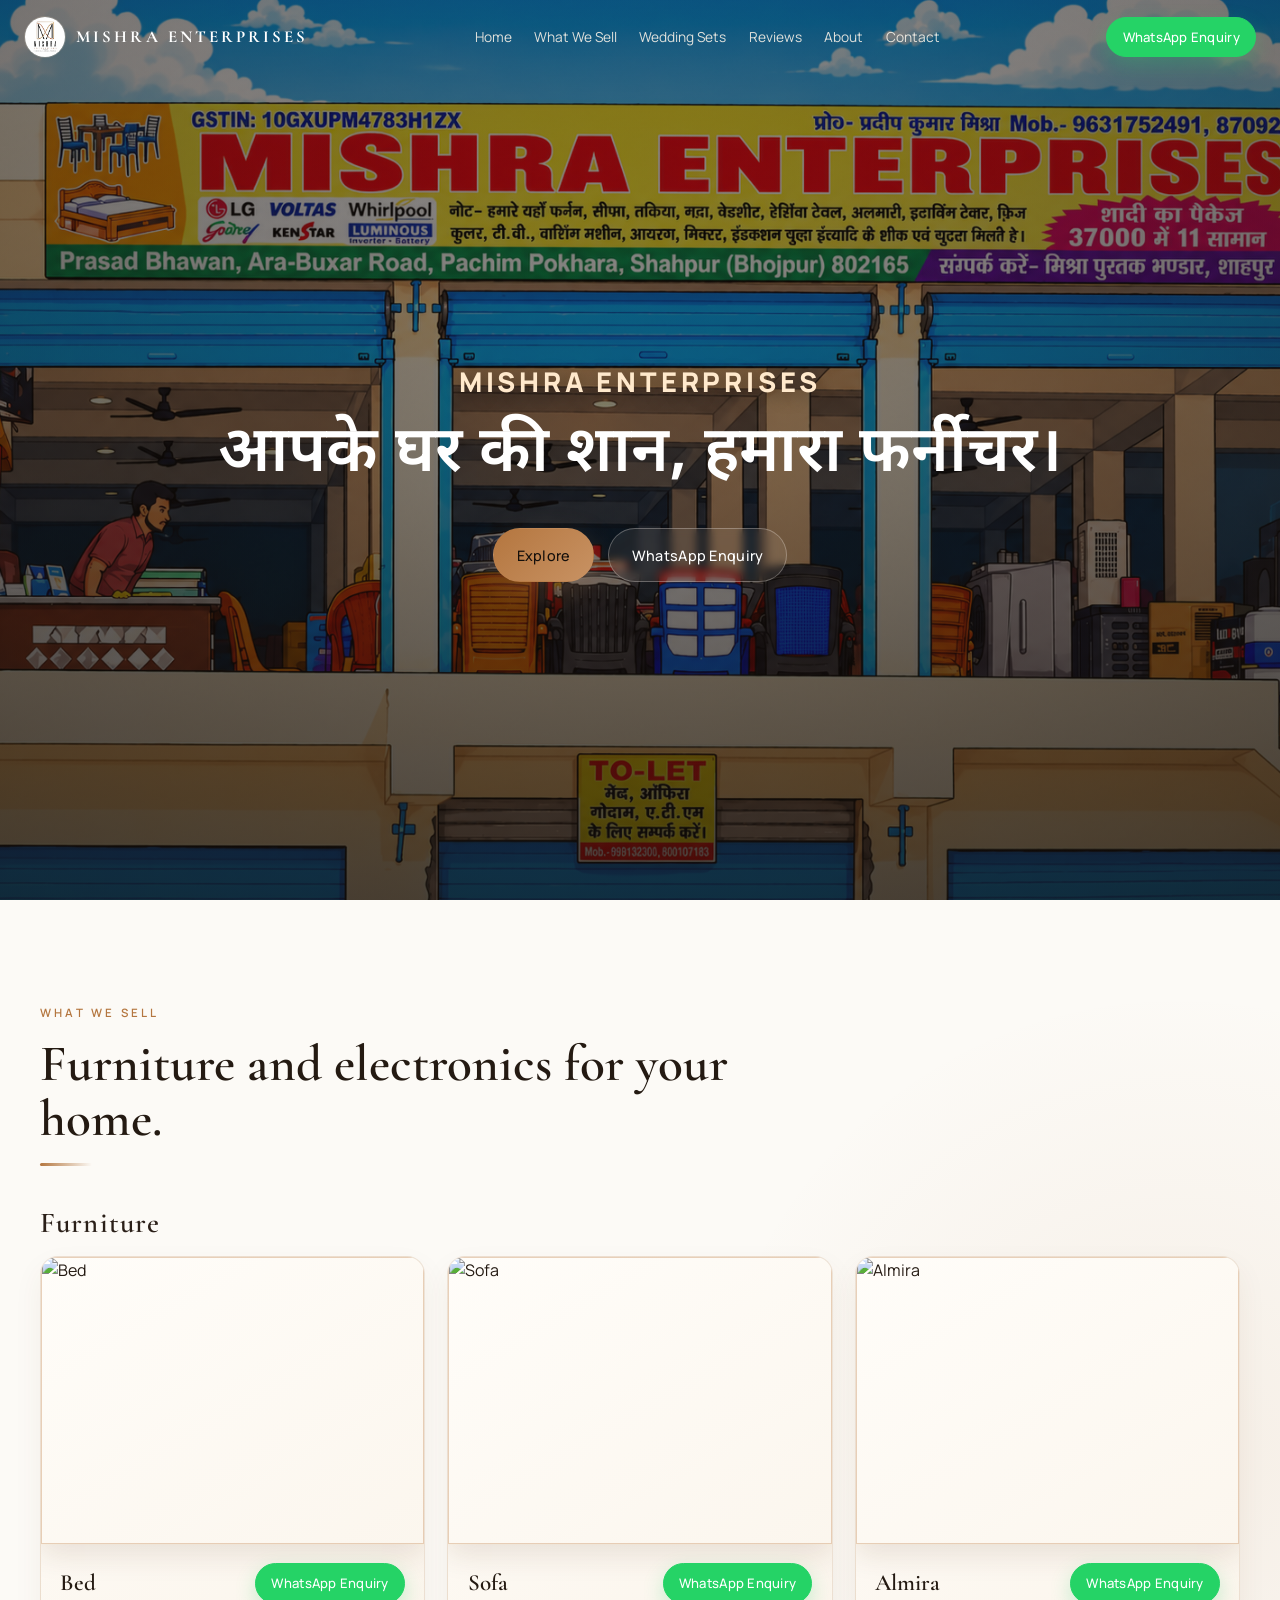
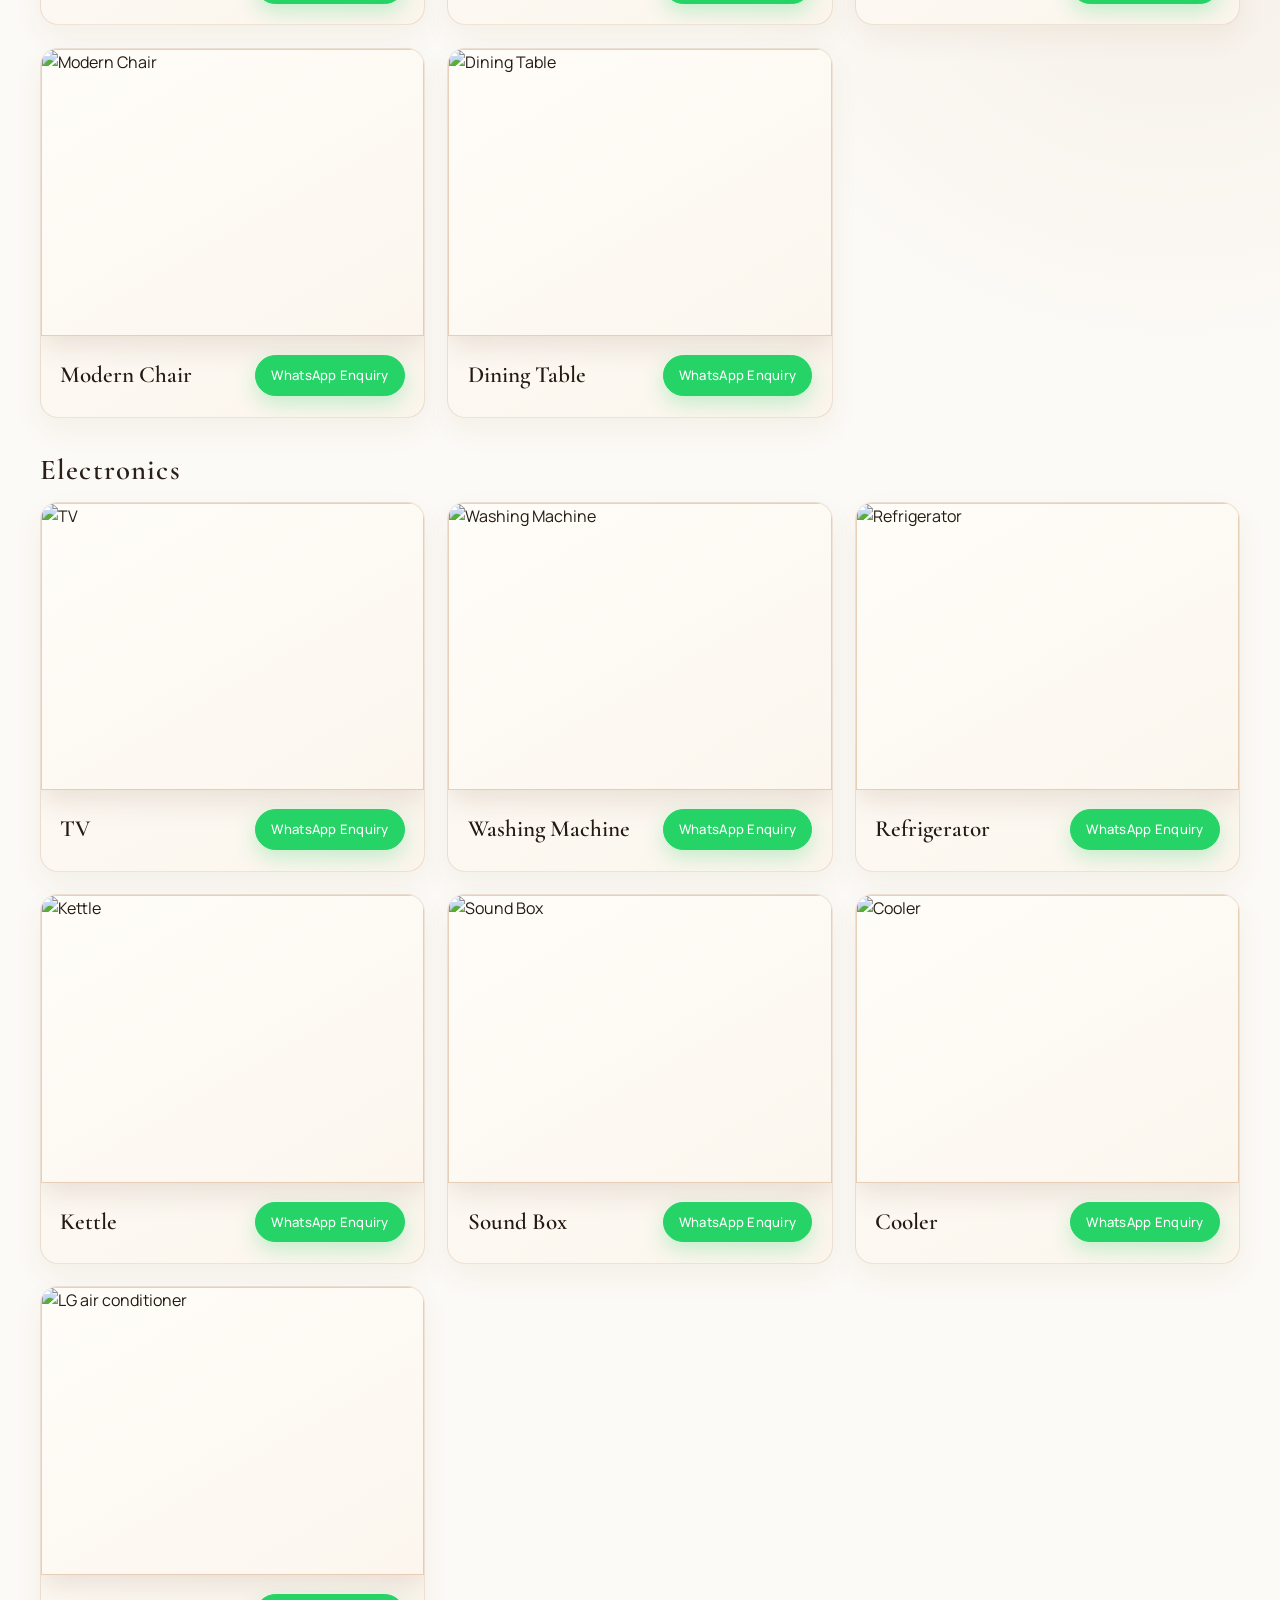
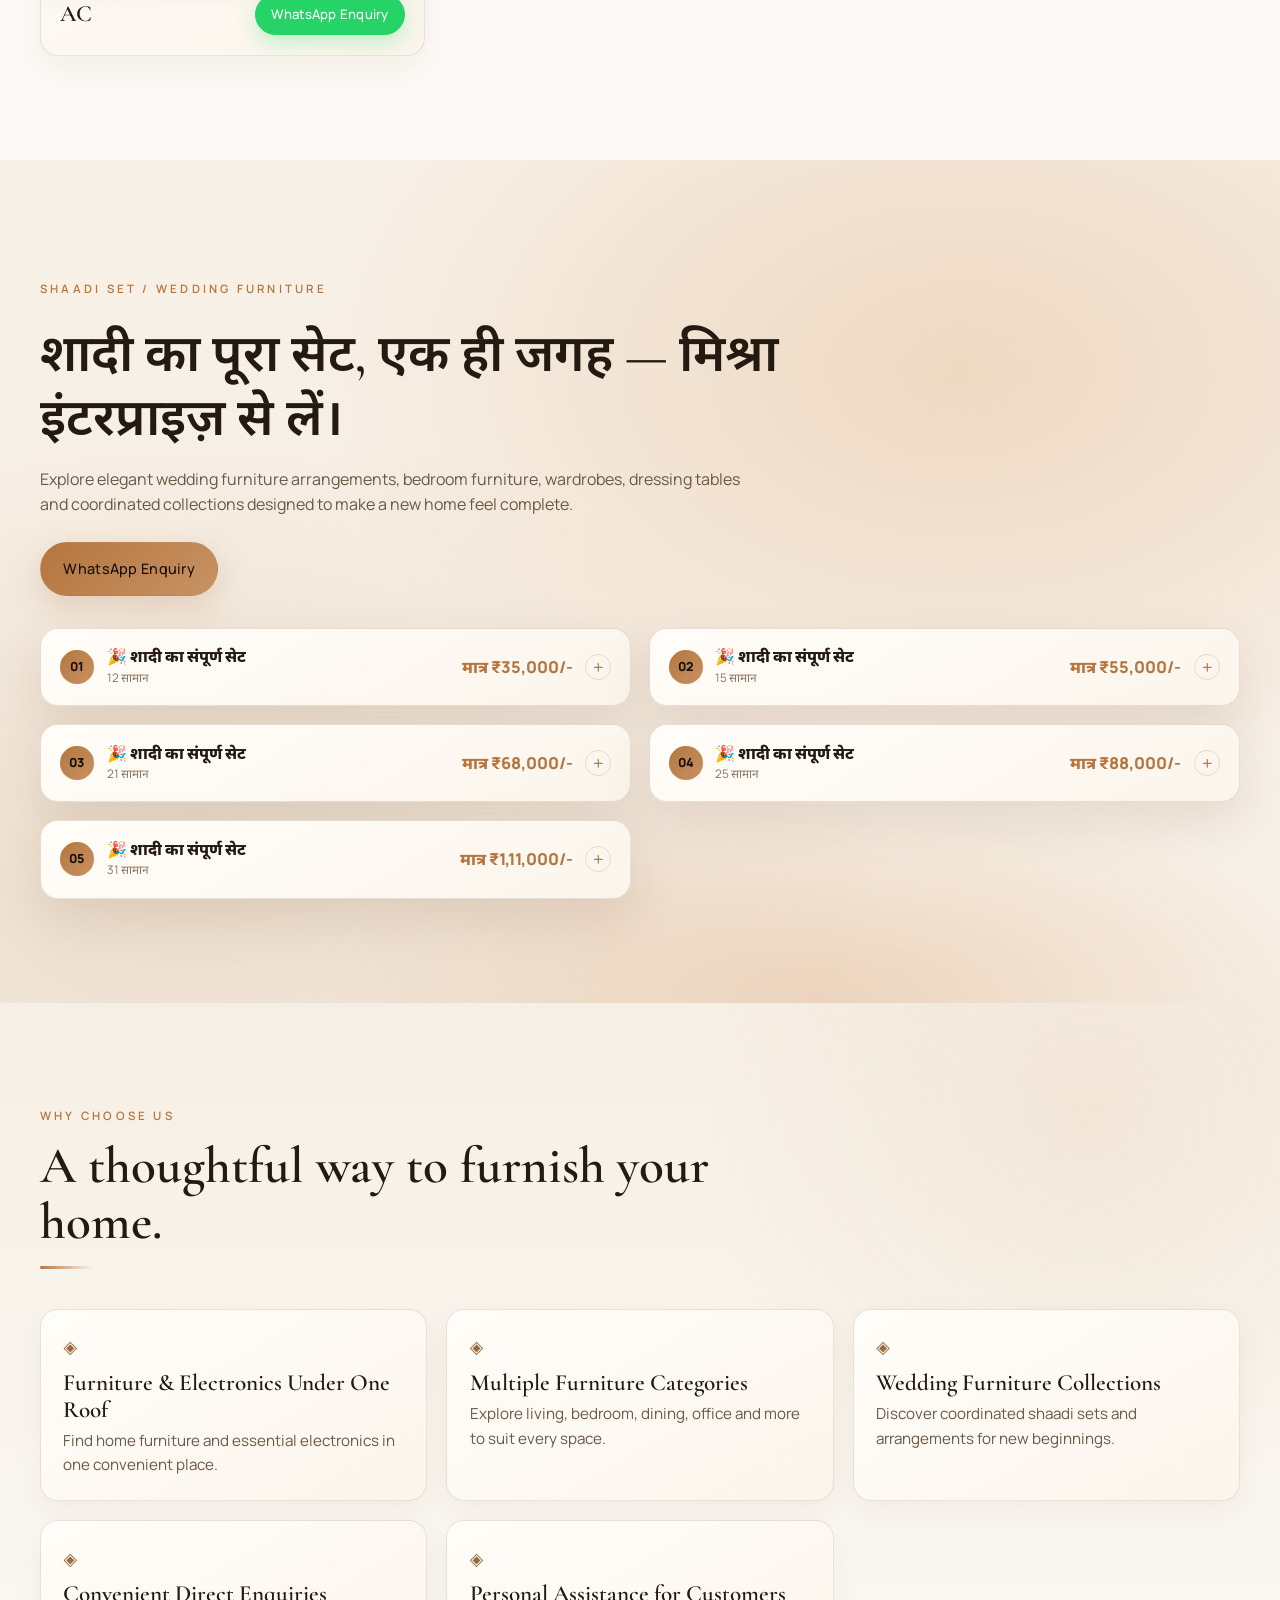
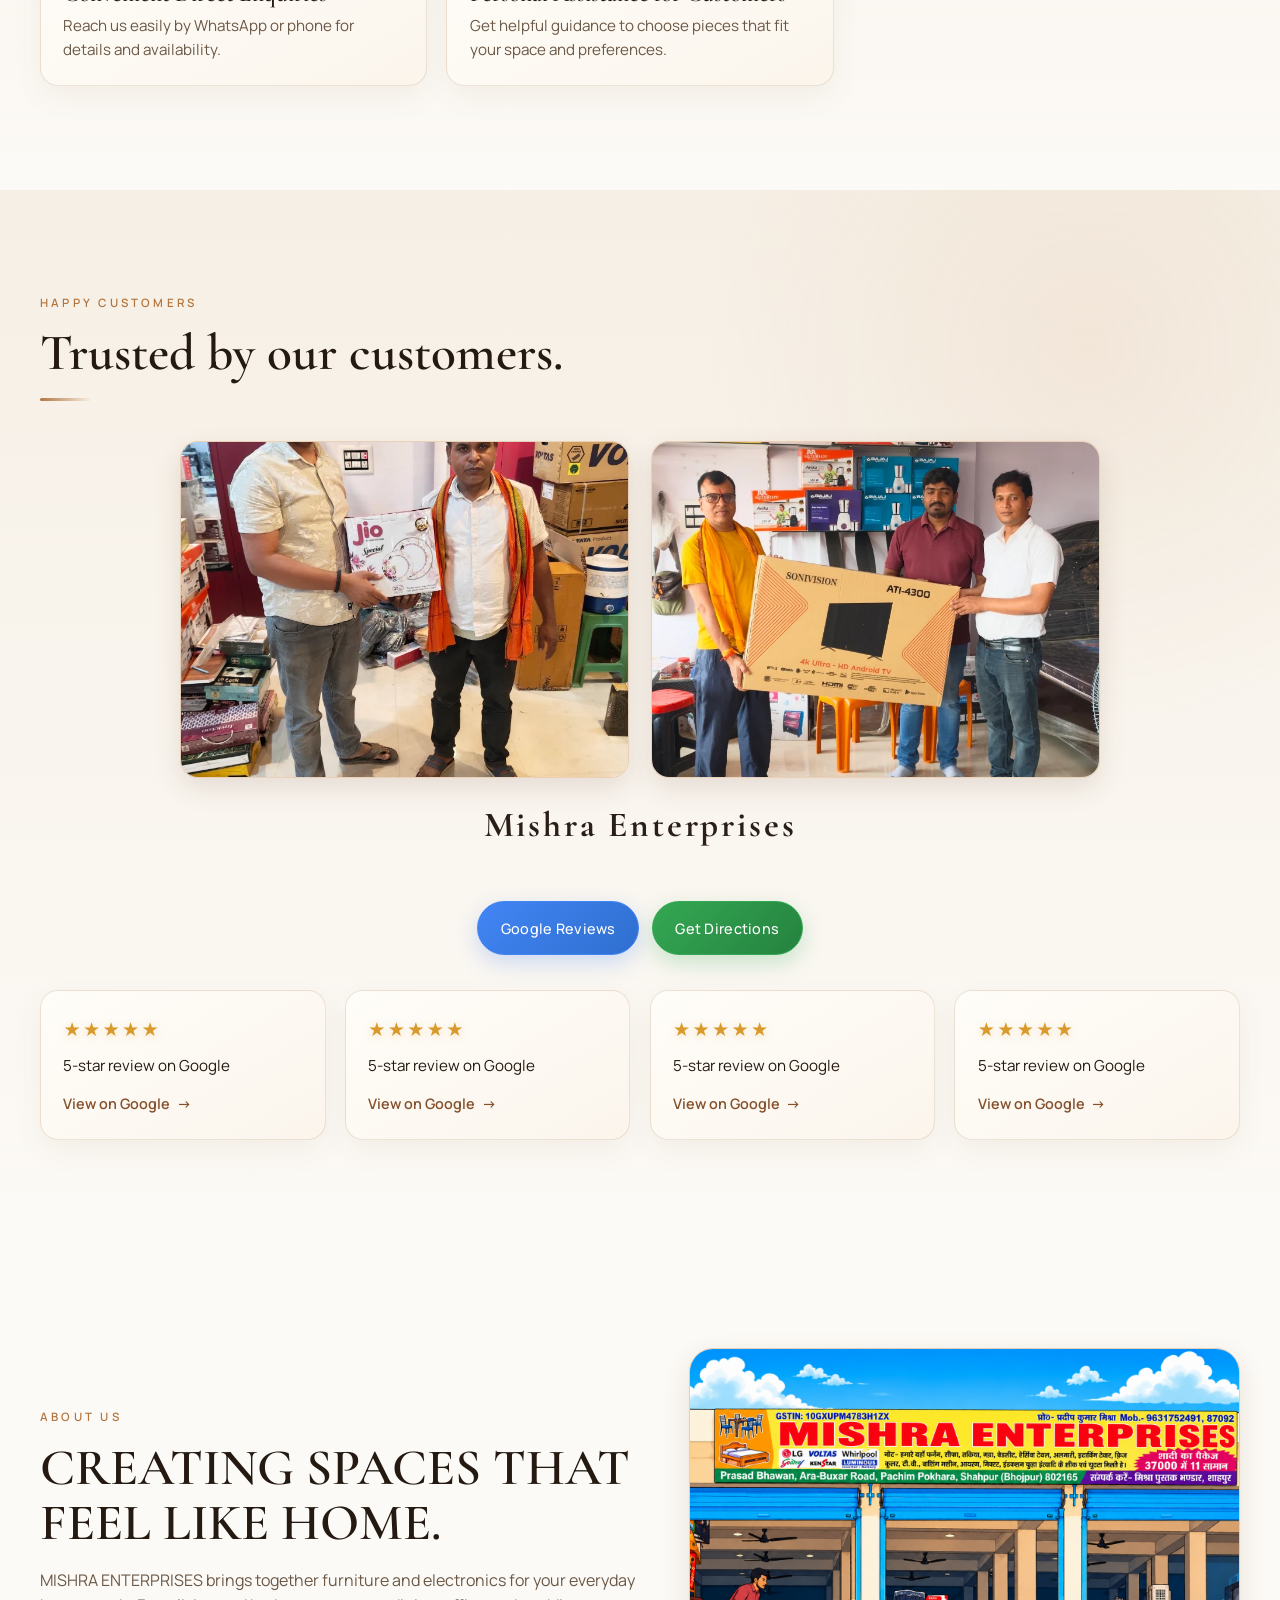
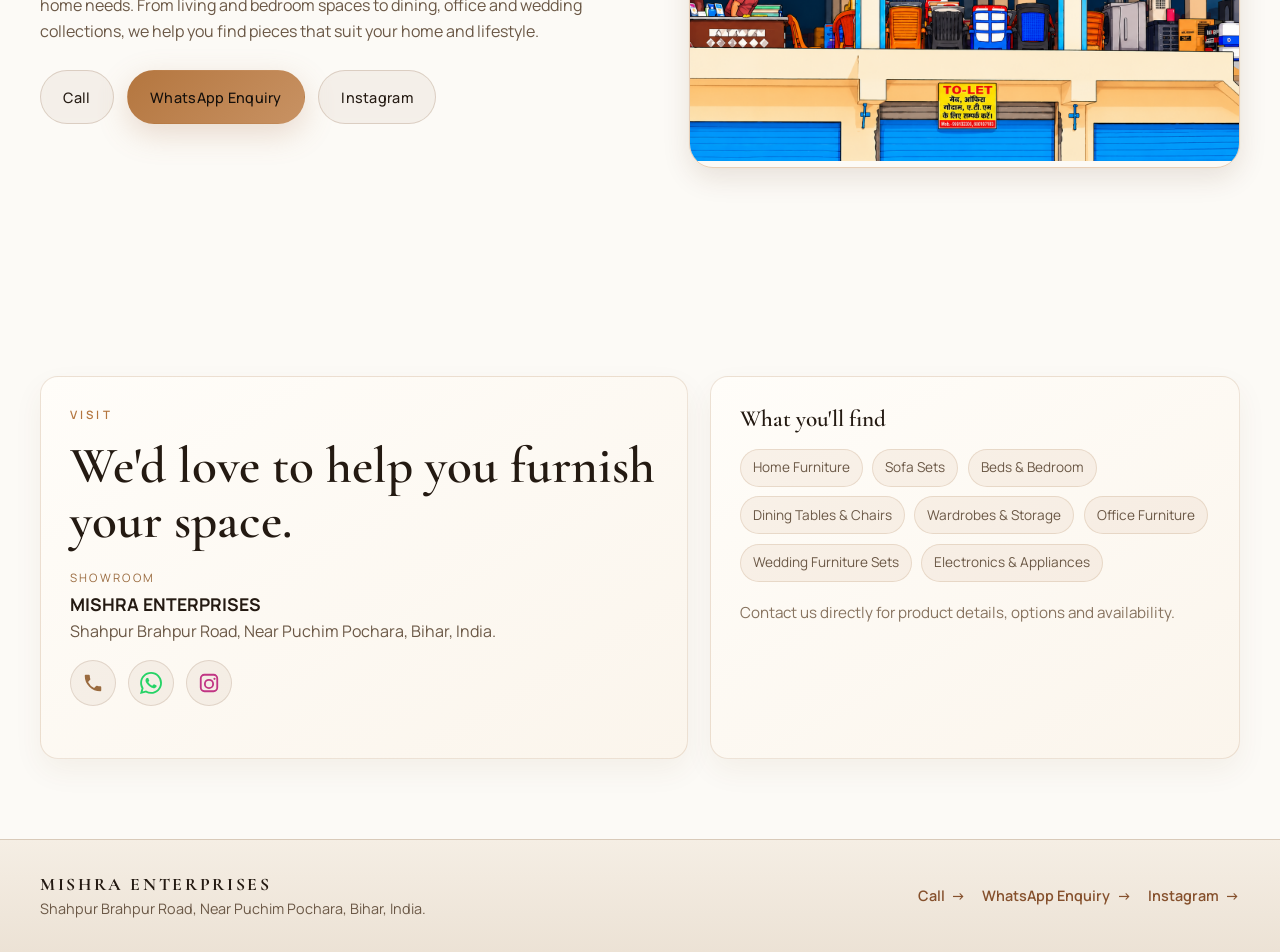
==== index.html @ 77560e24 "mishra enterprises" ====
<!DOCTYPE html>
<html lang="en">
<head>
  <meta charset="UTF-8">
  <meta name="viewport" content="width=device-width, initial-scale=1.0, viewport-fit=cover">
  <meta name="color-scheme" content="light dark">
  <meta name="theme-color" content="#0b0a09" media="(prefers-color-scheme: dark)">
  <meta name="theme-color" content="#faf7f2" media="(prefers-color-scheme: light)">
  <!-- Google Search Console verification: replace the empty content below with the exact meta tag value provided by Google. Keep this meta tag in the shared head on every page. -->
  <meta name="google-site-verification" content="">
  <title>Mishra Enterprises | Premium Furniture & Electronics Showroom</title>
  <meta name="description" content="Mishra Enterprises in Bihar - premium furniture, wedding sets, and home electronics. Enquire directly on WhatsApp or by phone.">
  <link rel="preconnect" href="https://fonts.googleapis.com">
  <link rel="preconnect" href="https://fonts.gstatic.com" crossorigin>
  <link href="https://fonts.googleapis.com/css2?family=Cormorant+Garamond:wght@400;500;600;700&family=Manrope:wght@300;400;500;600&family=Noto+Sans+Devanagari:wght@400;500;600;700&display=swap" rel="stylesheet">
  <link rel="stylesheet" href="styles.css">
</head>
<body>
  <header class="site-header" id="site-header">
    <a href="#home" class="brand" aria-label="Mishra Enterprises home">
      <span class="brand-mark">
        <img src="logo.jpg" alt="Mishra Enterprises logo">
      </span>
      <span class="brand-text shop-name-anim">MISHRA ENTERPRISES</span>
    </a>

    <nav class="nav" id="site-nav" aria-label="Primary">
      <a href="#home">Home</a>
      <a href="#collection">What We Sell</a>
      <a href="#wedding">Wedding Sets</a>
      <a href="#reviews">Reviews</a>
      <a href="#about">About</a>
      <a href="#contact">Contact</a>
    </nav>

    <div class="header-actions">
      <a class="btn btn-small btn-whatsapp" href="https://wa.me/918709276054?text=Hello%20Mishra%20Enterprises%2C%20I%20would%20like%20to%20enquire%20about%20your%20collection." target="_blank" rel="noopener"><span class="wa-full">WhatsApp Enquiry</span><span class="wa-short">WhatsApp</span></a>
      <button class="menu-toggle" id="menu-toggle" aria-label="Open menu" aria-expanded="false" aria-controls="mobile-menu">
        <span></span><span></span><span></span>
      </button>
    </div>
  </header>

  <div class="mobile-menu" id="mobile-menu" aria-hidden="true">
    <nav>
      <a href="#home">Home</a>
      <a href="#collection">What We Sell</a>
      <a href="#wedding">Wedding Sets</a>
      <a href="#reviews">Reviews</a>
      <a href="#about">About</a>
      <a href="#contact">Contact</a>
      <a class="btn btn-primary mobile-wa" href="https://wa.me/918709276054?text=Hello%20Mishra%20Enterprises%2C%20I%20would%20like%20to%20enquire." target="_blank" rel="noopener">WhatsApp Enquiry</a>
    </nav>
  </div>

  <main id="home">
    <section class="hero" aria-label="Introduction">
      <div class="hero-media" aria-hidden="true">
        <img src="Mishra%20Enterprises%20Under%20Blue%20Skies.png" alt="">
      </div>
      <div class="hero-overlay"></div>
      <div class="hero-content">
        <p class="eyebrow shop-name-anim">Mishra Enterprises</p>
        <h1 class="hero-title" id="hero-title" lang="hi">आपके घर की शान, हमारा फर्नीचर।</h1>
        <div class="hero-actions">
          <a href="#collection" class="btn btn-primary">Explore</a>
          <a href="https://wa.me/918709276054?text=Hello%20Mishra%20Enterprises%2C%20I%20would%20like%20to%20enquire." class="btn btn-ghost" target="_blank" rel="noopener">WhatsApp Enquiry</a>
        </div>
      </div>
    </section>

    <section class="section" id="collection">
      <div class="container">
        <div class="section-head reveal">
          <p class="eyebrow">What We Sell</p>
          <h2>Furniture and electronics for your home.</h2>
        </div>

        <div class="sell-group reveal">
          <h3 class="sell-subhead">Furniture</h3>
          <div class="sell-grid sell-grid-3">
            <article class="category-card" data-tilt>
              <div class="card-media"><img src="https://images.unsplash.com/photo-1505693416388-ac5ce068fe85?auto=format&fit=crop&w=900&q=80" alt="Bed" loading="lazy"></div>
              <div class="card-body">
                <h3>Bed</h3>
                <a class="btn btn-small btn-whatsapp" href="https://wa.me/918709276054?text=Hello%20Mishra%20Enterprises%2C%20I%20would%20like%20to%20enquire%20about%20Bed." target="_blank" rel="noopener">WhatsApp Enquiry</a>
              </div>
            </article>
            <article class="category-card" data-tilt>
              <div class="card-media"><img src="https://images.unsplash.com/photo-1555041469-a586c61ea9bc?auto=format&fit=crop&w=900&q=80" alt="Sofa" loading="lazy"></div>
              <div class="card-body">
                <h3>Sofa</h3>
                <a class="btn btn-small btn-whatsapp" href="https://wa.me/918709276054?text=Hello%20Mishra%20Enterprises%2C%20I%20would%20like%20to%20enquire%20about%20Sofa." target="_blank" rel="noopener">WhatsApp Enquiry</a>
              </div>
            </article>
            <article class="category-card" data-tilt>
              <div class="card-media"><img src="https://images.unsplash.com/photo-1595428774223-ef52624120d2?auto=format&fit=crop&w=900&q=80" alt="Almira" loading="lazy"></div>
              <div class="card-body">
                <h3>Almira</h3>
                <a class="btn btn-small btn-whatsapp" href="https://wa.me/918709276054?text=Hello%20Mishra%20Enterprises%2C%20I%20would%20like%20to%20enquire%20about%20Almira." target="_blank" rel="noopener">WhatsApp Enquiry</a>
              </div>
            </article>
            <article class="category-card" data-tilt>
              <div class="card-media"><img src="https://images.unsplash.com/photo-1592078615290-033ee584e267?auto=format&fit=crop&w=900&q=80" alt="Modern Chair" loading="lazy"></div>
              <div class="card-body">
                <h3>Modern Chair</h3>
                <a class="btn btn-small btn-whatsapp" href="https://wa.me/918709276054?text=Hello%20Mishra%20Enterprises%2C%20I%20would%20like%20to%20enquire%20about%20Modern%20Chair." target="_blank" rel="noopener">WhatsApp Enquiry</a>
              </div>
            </article>
            <article class="category-card" data-tilt>
              <div class="card-media"><img src="https://images.unsplash.com/photo-1617806118233-18e1de247200?auto=format&fit=crop&w=900&q=80" alt="Dining Table" loading="lazy"></div>
              <div class="card-body">
                <h3>Dining Table</h3>
                <a class="btn btn-small btn-whatsapp" href="https://wa.me/918709276054?text=Hello%20Mishra%20Enterprises%2C%20I%20would%20like%20to%20enquire%20about%20Dining%20Table." target="_blank" rel="noopener">WhatsApp Enquiry</a>
              </div>
            </article>
          </div>
        </div>

        <div class="sell-group reveal">
          <h3 class="sell-subhead">Electronics</h3>
          <div class="sell-grid sell-grid-4">
            <article class="category-card" data-tilt>
              <div class="card-media"><img src="https://images.unsplash.com/photo-1593359677879-a4bb92f829d1?auto=format&fit=crop&w=900&q=80" alt="TV" loading="lazy"></div>
              <div class="card-body">
                <h3>TV</h3>
                <a class="btn btn-small btn-whatsapp" href="https://wa.me/918709276054?text=Hello%20Mishra%20Enterprises%2C%20I%20would%20like%20to%20enquire%20about%20TV." target="_blank" rel="noopener">WhatsApp Enquiry</a>
              </div>
            </article>
            <article class="category-card" data-tilt>
              <div class="card-media"><img src="https://images.unsplash.com/photo-1626806787461-102c1bfaaea1?auto=format&fit=crop&w=900&q=80" alt="Washing Machine" loading="lazy"></div>
              <div class="card-body">
                <h3>Washing Machine</h3>
                <a class="btn btn-small btn-whatsapp" href="https://wa.me/918709276054?text=Hello%20Mishra%20Enterprises%2C%20I%20would%20like%20to%20enquire%20about%20Washing%20Machine." target="_blank" rel="noopener">WhatsApp Enquiry</a>
              </div>
            </article>
            <article class="category-card" data-tilt>
              <div class="card-media"><img src="https://images.unsplash.com/photo-1584568694244-14fbdf83bd30?auto=format&fit=crop&w=900&q=80" alt="Refrigerator" loading="lazy"></div>
              <div class="card-body">
                <h3>Refrigerator</h3>
                <a class="btn btn-small btn-whatsapp" href="https://wa.me/918709276054?text=Hello%20Mishra%20Enterprises%2C%20I%20would%20like%20to%20enquire%20about%20Refrigerator." target="_blank" rel="noopener">WhatsApp Enquiry</a>
              </div>
            </article>
            <article class="category-card" data-tilt>
              <div class="card-media"><img src="https://images.unsplash.com/photo-1594213114663-d94db9b17125?auto=format&fit=crop&w=900&q=80" alt="Kettle" loading="lazy"></div>
              <div class="card-body">
                <h3>Kettle</h3>
                <a class="btn btn-small btn-whatsapp" href="https://wa.me/918709276054?text=Hello%20Mishra%20Enterprises%2C%20I%20would%20like%20to%20enquire%20about%20Kettle." target="_blank" rel="noopener">WhatsApp Enquiry</a>
              </div>
            </article>
            <article class="category-card" data-tilt>
              <div class="card-media"><img src="https://images.unsplash.com/photo-1545454675-3531b543be5d?auto=format&fit=crop&w=900&q=80" alt="Sound Box" loading="lazy"></div>
              <div class="card-body">
                <h3>Sound Box</h3>
                <a class="btn btn-small btn-whatsapp" href="https://wa.me/918709276054?text=Hello%20Mishra%20Enterprises%2C%20I%20would%20like%20to%20enquire%20about%20Sound%20Box." target="_blank" rel="noopener">WhatsApp Enquiry</a>
              </div>
            </article>
            <article class="category-card" data-tilt>
              <div class="card-media"><img src="https://images.unsplash.com/photo-1618941716939-553df3c6c278?auto=format&fit=crop&w=900&q=80" alt="Cooler" loading="lazy"></div>
              <div class="card-body">
                <h3>Cooler</h3>
                <a class="btn btn-small btn-whatsapp" href="https://wa.me/918709276054?text=Hello%20Mishra%20Enterprises%2C%20I%20would%20like%20to%20enquire%20about%20Cooler." target="_blank" rel="noopener">WhatsApp Enquiry</a>
              </div>
            </article>
            <article class="category-card" data-tilt>
              <div class="card-media"><img src="https://www.lg.com/content/dam/channel/wcms/global/newsroom/news/eco-solution/lg-unveils-new-artcool-ai-air-stylish-ai-driven-comfort-and-efficiency/LG-ArtCool_01.jpg" alt="LG air conditioner" loading="lazy"></div>
              <div class="card-body">
                <h3>AC</h3>
                <a class="btn btn-small btn-whatsapp" href="https://wa.me/918709276054?text=Hello%20Mishra%20Enterprises%2C%20I%20would%20like%20to%20enquire%20about%20AC." target="_blank" rel="noopener">WhatsApp Enquiry</a>
              </div>
            </article>
          </div>
        </div>
      </div>
    </section>



    <section class="section wedding" id="wedding">
      <div class="wedding-glow"></div>
      <div class="container wedding-grid">
        <div class="wedding-copy reveal">
          <p class="eyebrow">Shaadi Set / Wedding Furniture</p>
          <h2>शादी का पूरा सेट, एक ही जगह — मिश्रा इंटरप्राइज़ से लें।</h2>
          <p>Explore elegant wedding furniture arrangements, bedroom furniture, wardrobes, dressing tables and coordinated collections designed to make a new home feel complete.</p>
          <a class="btn btn-primary" href="https://wa.me/918709276054?text=Hello%20Mishra%20Enterprises%2C%20I%20would%20like%20to%20enquire%20about%20your%20Wedding%20Furniture%20Collection." target="_blank" rel="noopener">WhatsApp Enquiry</a>
        </div>
        <div class="wedding-packages">
          <details class="wedding-package reveal">
            <summary>
              <span class="package-index">01</span>
              <span class="package-info">
                <span class="package-title">🎉 शादी का संपूर्ण सेट</span>
                <span class="package-meta">12 सामान</span>
              </span>
              <span class="package-price">मात्र ₹35,000/-</span>
              <span class="package-toggle" aria-hidden="true">+</span>
            </summary>
            <div class="package-body">
              <p class="package-intro">इस सेट में आपको 12 सामान मिलेंगे:</p>
              <ol class="package-list">
                <li>दीवान पलंग – 1 पीस</li>
                <li>गद्दा – 3 इंच</li>
                <li>अलमारी – 1 पीस</li>
                <li>ड्रेसिंग टेबल – 24 इंच</li>
                <li>स्टूल – 1 पीस</li>
                <li>आयरन – 1 पीस</li>
                <li>इलेक्ट्रिक केतली – 1.8 लीटर</li>
                <li>टी सेट – 1 सेट</li>
                <li>जूस सेट – 1 सेट</li>
                <li>बेडशीट – 1 सेट</li>
                <li>तकिया – 2 पीस</li>
                <li>चेयर – 2 पीस</li>
              </ol>
              <p class="package-brand">मिश्रा इंटरप्राइज़ एवं फर्नीचर हाउस</p>
              <a class="btn btn-primary btn-small package-wa" href="https://wa.me/918709276054" data-wa-message="नमस्ते मिश्रा इंटरप्राइज़, मुझे ₹35,000/- वाले शादी के संपूर्ण सेट के बारे में जानकारी चाहिए।" target="_blank" rel="noopener">WhatsApp Enquiry</a>
              <p class="free-delivery"><svg viewBox="0 0 24 24" aria-hidden="true" focusable="false"><path d="M3 6h11v10H3z"></path><path d="M14 9h4l3 4v3h-7z"></path><circle cx="7" cy="18" r="2"></circle><circle cx="17.5" cy="18" r="2"></circle></svg><span>Free Delivery</span></p>
            </div>
          </details>

          <details class="wedding-package reveal delay-1">
            <summary>
              <span class="package-index">02</span>
              <span class="package-info">
                <span class="package-title">🎉 शादी का संपूर्ण सेट</span>
                <span class="package-meta">15 सामान</span>
              </span>
              <span class="package-price">मात्र ₹55,000/-</span>
              <span class="package-toggle" aria-hidden="true">+</span>
            </summary>
            <div class="package-body">
              <p class="package-intro">इस सेट में आपको 15 सामान मिलेंगे:</p>
              <ol class="package-list">
                <li>दीवान पलंग – 1 पीस</li>
                <li>सोफा सेट – 1 सेट</li>
                <li>ड्रेसिंग टेबल – 1 पीस</li>
                <li>अलमारी – 1 पीस</li>
                <li>गद्दा – 4 इंच</li>
                <li>सेंटर टेबल – 1 पीस</li>
                <li>मिक्सर ग्राइंडर – 1 पीस</li>
                <li>चेयर – 2 पीस</li>
                <li>आयरन – 1 पीस</li>
                <li>इलेक्ट्रिक केतली – 1.8 लीटर</li>
                <li>टी सेट – 1 सेट</li>
                <li>शरबत सेट – 1 सेट</li>
                <li>स्टूल – 1 पीस</li>
                <li>बेडशीट – 1 सेट</li>
                <li>तकिया – 2 पीस</li>
              </ol>
              <p class="package-brand">मिश्रा इंटरप्राइज़ एवं फर्नीचर हाउस</p>
              <a class="btn btn-primary btn-small package-wa" href="https://wa.me/918709276054" data-wa-message="नमस्ते मिश्रा इंटरप्राइज़, मुझे ₹55,000/- वाले शादी के संपूर्ण सेट के बारे में जानकारी चाहिए।" target="_blank" rel="noopener">WhatsApp Enquiry</a>
              <p class="free-delivery"><svg viewBox="0 0 24 24" aria-hidden="true" focusable="false"><path d="M3 6h11v10H3z"></path><path d="M14 9h4l3 4v3h-7z"></path><circle cx="7" cy="18" r="2"></circle><circle cx="17.5" cy="18" r="2"></circle></svg><span>Free Delivery</span></p>
            </div>
          </details>

          <details class="wedding-package reveal delay-2">
            <summary>
              <span class="package-index">03</span>
              <span class="package-info">
                <span class="package-title">🎉 शादी का संपूर्ण सेट</span>
                <span class="package-meta">21 सामान</span>
              </span>
              <span class="package-price">मात्र ₹68,000/-</span>
              <span class="package-toggle" aria-hidden="true">+</span>
            </summary>
            <div class="package-body">
              <p class="package-intro">इस पैकेज में आपको 21 सामान मिलेंगे:</p>
              <ol class="package-list">
                <li>दीवान पलंग – 1 पीस</li>
                <li>सोफा सेट – 5 सीटर</li>
                <li>अलमारी (हेवी) – 1 पीस</li>
                <li>ड्रेसिंग टेबल – 1 पीस</li>
                <li>सेंटर टेबल – 1 पीस</li>
                <li>गद्दा – 4 इंच</li>
                <li>चेयर – 2 पीस</li>
                <li>कंबल – 1 पीस</li>
                <li>फ्रिज – 1 पीस</li>
                <li>कूलर – 1 पीस</li>
                <li>स्टूल – 1 पीस</li>
                <li>डिनर सेट – 1 सेट</li>
                <li>शरबत सेट – 1 सेट</li>
                <li>टी सेट – 1 सेट</li>
                <li>आयरन – 1 पीस</li>
                <li>हॉट पॉट – 1 पीस</li>
                <li>इलेक्ट्रिक केतली – 1.8 लीटर</li>
                <li>तकिया – 2 पीस</li>
                <li>बेडशीट – 1 सेट</li>
                <li>मच्छरदानी – 1 पीस</li>
                <li>मिक्सर मशीन – 1 पीस</li>
              </ol>
              <p class="package-brand">मिश्रा इंटरप्राइज़ एवं फर्नीचर हाउस</p>
              <a class="btn btn-primary btn-small package-wa" href="https://wa.me/918709276054" data-wa-message="नमस्ते मिश्रा इंटरप्राइज़, मुझे ₹68,000/- वाले शादी के संपूर्ण सेट के बारे में जानकारी चाहिए।" target="_blank" rel="noopener">WhatsApp Enquiry</a>
              <p class="free-delivery"><svg viewBox="0 0 24 24" aria-hidden="true" focusable="false"><path d="M3 6h11v10H3z"></path><path d="M14 9h4l3 4v3h-7z"></path><circle cx="7" cy="18" r="2"></circle><circle cx="17.5" cy="18" r="2"></circle></svg><span>Free Delivery</span></p>
            </div>
          </details>

          <details class="wedding-package reveal">
            <summary>
              <span class="package-index">04</span>
              <span class="package-info">
                <span class="package-title">🎉 शादी का संपूर्ण सेट</span>
                <span class="package-meta">25 सामान</span>
              </span>
              <span class="package-price">मात्र ₹88,000/-</span>
              <span class="package-toggle" aria-hidden="true">+</span>
            </summary>
            <div class="package-body">
              <p class="package-intro">इस पैकेज में आपको 25 सामान मिलेंगे:</p>
              <ol class="package-list">
                <li>दीवान पलंग – 1 पीस</li>
                <li>गद्दा – 5 इंच</li>
                <li>सोफा (रेक्सीन) – 1 सेट</li>
                <li>सेंटर टेबल – 1 पीस</li>
                <li>ड्रेसिंग टेबल – 1 पीस</li>
                <li>ड्रेसिंग स्टूल – 1 पीस</li>
                <li>डाइनिंग टेबल (फाइबर) – 1 सेट</li>
                <li>चेयर – 4 पीस</li>
                <li>मिक्सर मशीन – 1 पीस</li>
                <li>अलमारी (हेवी) – 1 पीस</li>
                <li>फ्रिज – 1 पीस</li>
                <li>कूलर – 1 पीस</li>
                <li>वॉशिंग मशीन – 1 पीस</li>
                <li>फ्रिज स्टैंड – 1 पीस</li>
                <li>डिनर सेट – 1 सेट</li>
                <li>तकिया – 2 पीस</li>
                <li>बेडशीट – 1 सेट</li>
                <li>मच्छरदानी – 1 पीस</li>
                <li>आयरन – 1 पीस</li>
                <li>हॉट पॉट – 1 पीस</li>
                <li>शरबत सेट – 1 सेट</li>
                <li>टी सेट – 1 सेट</li>
                <li>इलेक्ट्रिक केतली – 1.8 लीटर</li>
                <li>रूम हीटर – 1 पीस</li>
                <li>ट्रॉली बैग – 1 पीस</li>
              </ol>
              <p class="package-brand">मिश्रा इंटरप्राइज़ एवं फर्नीचर हाउस</p>
              <a class="btn btn-primary btn-small package-wa" href="https://wa.me/918709276054" data-wa-message="नमस्ते मिश्रा इंटरप्राइज़, मुझे ₹88,000/- वाले शादी के संपूर्ण सेट के बारे में जानकारी चाहिए।" target="_blank" rel="noopener">WhatsApp Enquiry</a>
              <p class="free-delivery"><svg viewBox="0 0 24 24" aria-hidden="true" focusable="false"><path d="M3 6h11v10H3z"></path><path d="M14 9h4l3 4v3h-7z"></path><circle cx="7" cy="18" r="2"></circle><circle cx="17.5" cy="18" r="2"></circle></svg><span>Free Delivery</span></p>
            </div>
          </details>

          <details class="wedding-package reveal delay-1">
            <summary>
              <span class="package-index">05</span>
              <span class="package-info">
                <span class="package-title">🎉 शादी का संपूर्ण सेट</span>
                <span class="package-meta">31 सामान</span>
              </span>
              <span class="package-price">मात्र ₹1,11,000/-</span>
              <span class="package-toggle" aria-hidden="true">+</span>
            </summary>
            <div class="package-body">
              <p class="package-intro">इस पैकेज में आपको 31 सामान मिलेंगे:</p>
              <ol class="package-list">
                <li>दीवान पलंग – 1 पीस</li>
                <li>गद्दा – 5 इंच</li>
                <li>सोफा (हेवी रेक्सीन) – 1 सेट</li>
                <li>सेंटर टेबल – 1 पीस</li>
                <li>ड्रेसिंग टेबल – 1 पीस</li>
                <li>ड्रेसिंग स्टूल – 1 पीस</li>
                <li>अलमारी (प्रिंटेड हेवी) – 1 पीस</li>
                <li>फ्रिज – Voltas / LG / Whirlpool</li>
                <li>वॉशिंग मशीन – 7 किलो</li>
                <li>कूलर – 75 लीटर</li>
                <li>स्मार्ट LED TV – 32 इंच</li>
                <li>फ्रिज स्टैंड – 1 पीस</li>
                <li>मिक्सर मशीन – 1 पीस</li>
                <li>आयरन – 1 पीस</li>
                <li>इलेक्ट्रिक केतली – 1.8 लीटर</li>
                <li>डिनर सेट – 32 पीस</li>
                <li>इंडक्शन चूल्हा – 1 पीस</li>
                <li>सीलिंग फैन – 1 पीस</li>
                <li>रूम हीटर – 1 पीस</li>
                <li>ट्रॉली बैग – 1 पीस</li>
                <li>तकिया – 2 पीस</li>
                <li>बेडशीट – 1 सेट</li>
                <li>मच्छरदानी – 1 पीस</li>
                <li>टी सेट – 1 सेट</li>
                <li>शरबत सेट – 1 सेट</li>
                <li>डाइनिंग टेबल – 1 सेट</li>
                <li>चेयर – 4 पीस</li>
                <li>सोफा कवर – 1 सेट</li>
                <li>अलमारी कवर – 1 पीस</li>
                <li>टेबल कवर – 1 पीस</li>
                <li>पर्दा – 2 पीस</li>
              </ol>
              <p class="package-brand">मिश्रा इंटरप्राइज़ एवं फर्नीचर हाउस</p>
              <a class="btn btn-primary btn-small package-wa" href="https://wa.me/918709276054" data-wa-message="नमस्ते मिश्रा इंटरप्राइज़, मुझे ₹1,11,000/- वाले शादी के संपूर्ण सेट के बारे में जानकारी चाहिए।" target="_blank" rel="noopener">WhatsApp Enquiry</a>
              <p class="free-delivery"><svg viewBox="0 0 24 24" aria-hidden="true" focusable="false"><path d="M3 6h11v10H3z"></path><path d="M14 9h4l3 4v3h-7z"></path><circle cx="7" cy="18" r="2"></circle><circle cx="17.5" cy="18" r="2"></circle></svg><span>Free Delivery</span></p>
            </div>
          </details>
        </div>
      </div>
    </section>

    <section class="section section-alt" id="why-us">
      <div class="container">
        <div class="section-head reveal">
          <p class="eyebrow">Why Choose Us</p>
          <h2>A thoughtful way to furnish your home.</h2>
        </div>
        <div class="features-grid">
          <div class="feature-card reveal">
            <div class="feature-icon" aria-hidden="true">◈</div>
            <h3>Furniture &amp; Electronics Under One Roof</h3>
            <p>Find home furniture and essential electronics in one convenient place.</p>
          </div>
          <div class="feature-card reveal">
            <div class="feature-icon" aria-hidden="true">◈</div>
            <h3>Multiple Furniture Categories</h3>
            <p>Explore living, bedroom, dining, office and more to suit every space.</p>
          </div>
          <div class="feature-card reveal">
            <div class="feature-icon" aria-hidden="true">◈</div>
            <h3>Wedding Furniture Collections</h3>
            <p>Discover coordinated shaadi sets and arrangements for new beginnings.</p>
          </div>
          <div class="feature-card reveal">
            <div class="feature-icon" aria-hidden="true">◈</div>
            <h3>Convenient Direct Enquiries</h3>
            <p>Reach us easily by WhatsApp or phone for details and availability.</p>
          </div>
          <div class="feature-card reveal">
            <div class="feature-icon" aria-hidden="true">◈</div>
            <h3>Personal Assistance for Customers</h3>
            <p>Get helpful guidance to choose pieces that fit your space and preferences.</p>
          </div>
        </div>
      </div>
    </section>

    <section class="section section-alt" id="reviews">
      <div class="container">
        <div class="section-head reveal">
          <p class="eyebrow">Happy Customers</p>
          <h2>Trusted by our customers.</h2>
        </div>

        <div class="happy-customers reveal">
          <div class="happy-customers-grid">
            <figure class="happy-customer-card">
              <img src="customer.webp" alt="Happy customer at Mishra Enterprises">
            </figure>
            <figure class="happy-customer-card">
              <img src="1.webp" alt="Happy customer at Mishra Enterprises">
            </figure>
          </div>
          <p class="happy-customers-name">Mishra Enterprises</p>
        </div>

        <div class="reviews-actions reveal">
          <a class="btn btn-review" href="https://share.google/2tgP2C5WDnjXjey0b" target="_blank" rel="noopener">Google Reviews</a>
          <a class="btn btn-directions" href="https://share.google/2tgP2C5WDnjXjey0b" target="_blank" rel="noopener">Get Directions</a>
        </div>

        <div class="reviews-grid">
          <article class="review-card reveal">
            <div class="review-stars" aria-label="5 out of 5 stars">★★★★★</div>
            <p class="review-text">5-star review on Google</p>
            <a class="text-link" href="https://share.google/YkobjY92eWg6Gdb6E" target="_blank" rel="noopener">View on Google</a>
          </article>
          <article class="review-card reveal">
            <div class="review-stars" aria-label="5 out of 5 stars">★★★★★</div>
            <p class="review-text">5-star review on Google</p>
            <a class="text-link" href="https://share.google/nnkHVsaeNPxnHHhJm" target="_blank" rel="noopener">View on Google</a>
          </article>
          <article class="review-card reveal">
            <div class="review-stars" aria-label="5 out of 5 stars">★★★★★</div>
            <p class="review-text">5-star review on Google</p>
            <a class="text-link" href="https://share.google/i7H11Wd7mJkWeNwTP" target="_blank" rel="noopener">View on Google</a>
          </article>
          <article class="review-card reveal">
            <div class="review-stars" aria-label="5 out of 5 stars">★★★★★</div>
            <p class="review-text">5-star review on Google</p>
            <a class="text-link" href="https://share.google/KiqkeD3ZJj4pwdk0Y" target="_blank" rel="noopener">View on Google</a>
          </article>
        </div>
      </div>
    </section>

    <section class="section" id="about">
      <div class="container about-grid">
        <div class="about-copy reveal">
          <p class="eyebrow">About Us</p>
          <h2>CREATING SPACES THAT FEEL LIKE HOME.</h2>
          <p>MISHRA ENTERPRISES brings together furniture and electronics for your everyday home needs. From living and bedroom spaces to dining, office and wedding collections, we help you find pieces that suit your home and lifestyle.</p>
          <div class="about-actions">
            <a class="btn btn-ghost" href="tel:+918709276054">Call</a>
            <a class="btn btn-primary" href="https://wa.me/918709276054?text=Hello%20Mishra%20Enterprises%2C%20I%20would%20like%20to%20know%20more%20about%20your%20showroom." target="_blank" rel="noopener">WhatsApp Enquiry</a>
            <a class="btn btn-ghost" href="https://www.instagram.com/mishra.enterprises.shahpur?utm_source=ig_web_button_share_sheet&amp;avpt=ZDNlZDc0MzIxNw==" target="_blank" rel="noopener">Instagram</a>
          </div>
        </div>
        <div class="about-visual reveal" data-tilt>
          <img src="Mishra%20Enterprises%20Under%20Blue%20Skies.png" alt="Mishra Enterprises showroom" loading="lazy">
        </div>
      </div>
    </section>

    <section class="section contact" id="contact">
      <div class="container contact-grid">
        <div class="contact-card reveal">
          <p class="eyebrow">Visit</p>
          <h2>We'd love to help you furnish your space.</h2>
          <ul class="contact-list">
            <li>
              <span>Showroom</span>
              <strong class="shop-name-anim">MISHRA ENTERPRISES</strong>
              <p>Shahpur Brahpur Road, Near Puchim Pochara, Bihar, India.</p>
            </li>
            <li class="contact-icon-row">
              <div class="contact-icons">
                <a href="tel:+918709276054" class="icon-link" aria-label="Call">
                  <svg viewBox="0 0 24 24" aria-hidden="true"><path d="M6.62 10.79a15.05 15.05 0 006.59 6.59l2.2-2.2a1 1 0 011.01-.24c1.12.37 2.33.57 3.58.57a1 1 0 011 1V20a1 1 0 01-1 1A17 17 0 013 4a1 1 0 011-1h3.5a1 1 0 011 1c0 1.25.2 2.46.57 3.58a1 1 0 01-.25 1.01l-2.2 2.2z"/></svg>
                </a>
                <a href="https://wa.me/918709276054?text=Hello%20Mishra%20Enterprises%2C%20I%20would%20like%20to%20enquire." class="icon-link whatsapp" target="_blank" rel="noopener" aria-label="WhatsApp">
                  <svg viewBox="0 0 24 24" aria-hidden="true"><path d="M20.52 3.48A11.86 11.86 0 0012.06 0C5.5 0 .16 5.34.16 11.9c0 2.1.55 4.15 1.6 5.96L0 24l6.3-1.65a11.86 11.86 0 005.76 1.47h.01c6.56 0 11.9-5.34 11.9-11.9 0-3.18-1.24-6.17-3.45-8.44zM12.07 21.8h-.01a9.87 9.87 0 01-5.03-1.38l-.36-.21-3.74.98 1-3.64-.24-.38a9.84 9.84 0 01-1.51-5.27c0-5.45 4.43-9.88 9.89-9.88 2.64 0 5.12 1.03 6.98 2.9a9.8 9.8 0 012.9 6.98c0 5.45-4.44 9.9-9.88 9.9zm5.42-7.4c-.3-.15-1.77-.87-2.04-.97-.27-.1-.47-.15-.67.15-.2.3-.77.97-.94 1.17-.17.2-.35.22-.65.07-.3-.15-1.26-.46-2.4-1.48-.88-.79-1.48-1.76-1.65-2.06-.17-.3-.02-.46.13-.61.13-.13.3-.35.45-.52.15-.17.2-.3.3-.5.1-.2.05-.37-.02-.52-.08-.15-.67-1.62-.92-2.22-.24-.58-.49-.5-.67-.5h-.57c-.2 0-.52.07-.79.37-.27.3-1.04 1.02-1.04 2.5 0 1.47 1.07 2.89 1.22 3.09.15.2 2.1 3.2 5.08 4.49.71.31 1.27.49 1.7.63.72.23 1.37.2 1.88.12.57-.09 1.77-.72 2.02-1.42.25-.7.25-1.3.17-1.42-.07-.12-.27-.2-.57-.35z"/></svg>
                </a>
                <a href="https://www.instagram.com/mishra.enterprises.shahpur?utm_source=ig_web_button_share_sheet&amp;avpt=ZDNlZDc0MzIxNw==" class="icon-link instagram" target="_blank" rel="noopener" aria-label="Instagram">
                  <svg viewBox="0 0 24 24" aria-hidden="true"><path d="M7 2h10a5 5 0 015 5v10a5 5 0 01-5 5H7a5 5 0 01-5-5V7a5 5 0 015-5zm0 2a3 3 0 00-3 3v10a3 3 0 003 3h10a3 3 0 003-3V7a3 3 0 00-3-3H7zm5 3.5A5.5 5.5 0 1112 18.5 5.5 5.5 0 0112 7.5zm0 2A3.5 3.5 0 1015.5 13 3.5 3.5 0 0012 9.5zM18 6.2a1.2 1.2 0 11-1.2 1.2A1.2 1.2 0 0118 6.2z"/></svg>
                </a>
              </div>
            </li>
          </ul>

        </div>
        <div class="contact-panel reveal">
          <h3>What you'll find</h3>
          <div class="pill-grid">
            <span>Home Furniture</span>
            <span>Sofa Sets</span>
            <span>Beds &amp; Bedroom</span>
            <span>Dining Tables &amp; Chairs</span>
            <span>Wardrobes &amp; Storage</span>
            <span>Office Furniture</span>
            <span>Wedding Furniture Sets</span>
            <span>Electronics &amp; Appliances</span>
          </div>
          <p class="contact-note">Contact us directly for product details, options and availability.</p>
        </div>
      </div>
    </section>
  </main>

  <footer class="site-footer">
    <div class="container footer-inner">
      <div>
        <div class="footer-brand shop-name-anim">MISHRA ENTERPRISES</div>
        <p>Shahpur Brahpur Road, Near Puchim Pochara, Bihar, India.</p>
      </div>
      <div class="footer-links">
        <a class="text-link" href="tel:+918709276054">Call</a>
        <a class="text-link" href="https://wa.me/918709276054" target="_blank" rel="noopener">WhatsApp Enquiry</a>
        <a class="text-link" href="https://www.instagram.com/mishra.enterprises.shahpur?utm_source=ig_web_button_share_sheet&amp;avpt=ZDNlZDc0MzIxNw==" target="_blank" rel="noopener">Instagram</a>
      </div>
    </div>
  </footer>

  <script src="main.js"></script>
</body>
</html>
---- styles.css ----
:root {
  --bg: #0b0a09;
  --bg-alt: #12100d;
  --surface: #171411;
  --surface-2: #1d1915;
  --text: #f6efe6;
  --muted: #cbbfae;
  --muted-2: #9b8d7c;
  --beige: #d8c7b0;
  --cream: #f3e7d7;
  --wood: #b07a52;
  --wood-dark: #7a4f34;
  --line: rgba(243, 231, 215, 0.12);
  --glass: rgba(18, 16, 13, 0.55);
  --shadow: 0 20px 60px rgba(0, 0, 0, 0.35);
  --radius: 18px;
  --container: 1200px;
  --card-bg: linear-gradient(180deg, rgba(29,25,21,0.9), rgba(23,20,17,0.95));
  --card-hover-border: rgba(216,199,176,0.25);
  --footer-bg: #090807;
  --wedding-bg: radial-gradient(ellipse at 70% 30%, rgba(176,122,82,0.18), transparent 45%), #0e0c0a;
  --wedding-glow: radial-gradient(ellipse, rgba(200,146,99,0.15), transparent 60%);
  --overlay-hero: linear-gradient(to bottom, rgba(10,8,6,0.35) 0%, rgba(10,8,6,0.55) 50%, rgba(10,8,6,0.75) 100%), radial-gradient(ellipse at center, rgba(10,8,6,0.1) 0%, rgba(10,8,6,0.45) 100%);
  --nav-color: rgba(246,239,230,0.85);
  --header-fg: #fff;
  --mobile-menu-bg: rgba(11,10,9,0.96);
  --ghost-bg: rgba(246,239,230,0.08);
  --ghost-border: rgba(246,239,230,0.25);
  --ghost-hover: rgba(246,239,230,0.14);
  --pill-bg: rgba(246,239,230,0.03);
  --icon-bg: rgba(246,239,230,0.04);
  --icon-hover-bg: rgba(246,239,230,0.1);
}
@media (prefers-color-scheme: light) {
  :root {
    --bg: #fcfaf6;
    --bg-alt: #f6efe5;
    --surface: #fffdf9;
    --surface-2: #f7f0e6;
    --text: #241a12;
    --muted: #6b5846;
    --muted-2: #87735f;
    --beige: #9a6b3f;
    --cream: #2a1f18;
    --wood: #b4763f;
    --wood-dark: #85502c;
    --line: rgba(120,74,38,0.16);
    --glass: rgba(252,250,246,0.88);
    --shadow: 0 20px 50px rgba(112,72,38,0.13);
    --card-bg: linear-gradient(150deg, #fffdf9 0%, #fbf5ec 100%);
    --card-hover-border: rgba(180,118,63,0.45);
    --footer-bg: linear-gradient(180deg, #f5eee4, #ece2d5);
    --wedding-bg: radial-gradient(ellipse at 75% 25%, rgba(214,154,98,0.28), transparent 48%), radial-gradient(ellipse at 15% 85%, rgba(176,118,63,0.16), transparent 45%), #f7f0e7;
    --wedding-glow: radial-gradient(ellipse, rgba(211,146,88,0.3), transparent 62%);
    --overlay-hero: linear-gradient(to bottom, rgba(20,14,10,0.32) 0%, rgba(20,14,10,0.5) 55%, rgba(20,14,10,0.68) 100%), radial-gradient(ellipse at center, rgba(20,14,10,0.08) 0%, rgba(20,14,10,0.38) 100%);
    --nav-color: rgba(246,239,230,0.9);
    --header-fg: #fff;
    --mobile-menu-bg: rgba(252,250,246,0.98);
    --ghost-bg: rgba(120,74,38,0.06);
    --ghost-border: rgba(120,74,38,0.2);
    --ghost-hover: rgba(120,74,38,0.12);
    --pill-bg: rgba(180,118,63,0.08);
    --icon-bg: rgba(120,74,38,0.06);
    --icon-hover-bg: rgba(180,118,63,0.14);
  }
}

* { box-sizing: border-box; margin: 0; padding: 0; }
html { scroll-behavior: smooth; -webkit-text-size-adjust: 100%; text-size-adjust: 100%; }
body {
  font-family: "Manrope", system-ui, -apple-system, Segoe UI, sans-serif;
  background: var(--bg);
  color: var(--text);
  line-height: 1.6;
  overflow-x: hidden;
  width: 100%;
  -webkit-font-smoothing: antialiased;
  -webkit-tap-highlight-color: transparent;
}
a, button { -webkit-tap-highlight-color: transparent; touch-action: manipulation; }
img { display: block; width: 100%; height: 100%; object-fit: cover; }
a { color: inherit; text-decoration: none; }
button { font: inherit; color: inherit; background: none; border: none; }

.container { width: min(var(--container), calc(100% - 2.5rem)); margin: 0 auto; }
.section { position: relative; padding: 6.5rem 0; }
.section-alt { background: linear-gradient(180deg, var(--bg-alt), var(--bg)); }
.eyebrow {
  font-size: 0.72rem;
  letter-spacing: 0.28em;
  text-transform: uppercase;
  color: var(--beige);
  margin-bottom: 0.9rem;
}
h1, h2, h3, .brand-text, .footer-brand {
  font-family: "Cormorant Garamond", Georgia, serif;
  font-weight: 600;
  line-height: 1.02;
}
h1 { font-size: clamp(2.4rem, 6vw, 4.8rem); letter-spacing: 0.01em; color: var(--text); }
h2 { font-size: clamp(2rem, 4vw, 3.4rem); line-height: 1.08; }
h3 { font-size: 1.45rem; line-height: 1.15; margin-bottom: 0.35rem; }
p { color: var(--muted); }
.note { margin-top: 1.5rem; font-size: 0.95rem; color: var(--muted-2); }

.section-head { max-width: 720px; margin-bottom: 2.5rem; }
.section-head h2 { color: var(--text); }

/* Buttons */
.btn {
  display: inline-flex; align-items: center; justify-content: center;
  padding: 0.9rem 1.4rem; border-radius: 999px;
  font-size: 0.9rem; font-weight: 500; letter-spacing: 0.02em;
  transition: transform .25s ease, background .25s ease, color .25s ease, border-color .25s ease, box-shadow .25s ease;
  cursor: pointer; border: 1px solid transparent; white-space: nowrap;
}
.btn:hover { transform: translateY(-2px); }
.btn-primary { background: linear-gradient(135deg, var(--wood), #c89263); color: #140f0b; box-shadow: 0 10px 30px rgba(176,122,82,.25); }
.btn-primary:hover { box-shadow: 0 14px 36px rgba(176,122,82,.35); }
.btn-ghost { background: var(--ghost-bg); border-color: var(--ghost-border); color: var(--text); backdrop-filter: blur(4px); }
.btn-ghost:hover, .btn-outline:hover { background: var(--ghost-hover); }
.btn-outline { border-color: rgba(216,199,176,0.35); color: var(--cream); background: transparent; }
.btn-small { padding: 0.55rem 0.95rem; font-size: 0.82rem; }
.btn-whatsapp { background: #25D366; color: #fff; border-color: #25D366; box-shadow: 0 8px 20px rgba(37,211,102,0.25); }
.btn-whatsapp:hover { background: #1ebe5d; border-color: #1ebe5d; box-shadow: 0 12px 28px rgba(37,211,102,0.35); color: #fff; }
.text-link { color: var(--beige); font-size: 0.9rem; font-weight: 500; display: inline-flex; gap: .4rem; align-items: center; }
.text-link::after { content: "→"; transition: transform .25s ease; }
.text-link:hover::after { transform: translateX(3px); }

/* Header */
.site-header {
  position: fixed; top: 0; left: 0; right: 0; z-index: 50;
  display: grid; grid-template-columns: auto 1fr auto; align-items: center; gap: 1rem;
  padding: 1rem 1.5rem;
  background: transparent; border-bottom: 1px solid transparent;
  transition: background .35s ease, border-color .35s ease, backdrop-filter .35s ease, padding .35s ease;
}
.site-header.scrolled {
  background: var(--glass);
  backdrop-filter: blur(14px) saturate(140%);
  -webkit-backdrop-filter: blur(14px) saturate(140%);
  border-bottom-color: var(--line);
  padding: 0.7rem 1.5rem;
}
.brand { display: inline-flex; align-items: center; gap: .65rem; min-width: 0; }
.brand-mark { width: 42px; height: 42px; display: inline-flex; align-items: center; justify-content: center; flex-shrink: 0; border-radius: 50%; overflow: hidden; transition: transform .3s ease, box-shadow .3s ease; border: 1px solid rgba(216,199,176,0.25); }
.brand-mark img { width: 100%; height: 100%; object-fit: cover; }
.brand-mark:hover { transform: scale(1.25); box-shadow: 0 8px 24px rgba(200,146,99,0.35); }
.brand-text { font-size: 1.05rem; letter-spacing: 0.18em; white-space: nowrap; color: var(--header-fg); }
.nav { display: flex; justify-content: center; gap: 1.4rem; font-size: 0.86rem; color: var(--nav-color); }
.nav a { position: relative; padding: .25rem 0; transition: color .25s ease; }
.nav a::after { content: ""; position: absolute; left: 0; bottom: -2px; width: 100%; height: 1px; background: var(--beige); transform: scaleX(0); transform-origin: left; transition: transform .25s ease; }
.nav a:hover { color: var(--header-fg); }
.nav a:hover::after { transform: scaleX(1); }
.site-header.scrolled .brand-text,
.site-header.scrolled .nav a:hover { color: var(--text); }
.site-header.scrolled .nav { color: var(--muted); }
.header-actions { display: flex; align-items: center; gap: .75rem; }
.header-actions .btn-whatsapp { white-space: nowrap; }
.wa-short { display: none; }
.menu-toggle { display: none; width: 40px; height: 40px; border: 1px solid var(--line); border-radius: 10px; align-items: center; justify-content: center; flex-direction: column; gap: 5px; }
.menu-toggle span { width: 18px; height: 1.5px; background: var(--header-fg); transition: transform .25s ease, opacity .25s ease; }
.site-header.scrolled .menu-toggle span { background: var(--text); }
.menu-toggle.open span:nth-child(1) { transform: translateY(6.5px) rotate(45deg); }
.menu-toggle.open span:nth-child(2) { opacity: 0; }
.menu-toggle.open span:nth-child(3) { transform: translateY(-6.5px) rotate(-45deg); }

.mobile-menu {
  position: fixed; inset: 0; z-index: 40; background: var(--mobile-menu-bg);
  backdrop-filter: blur(10px); -webkit-backdrop-filter: blur(10px);
  display: flex; align-items: center; justify-content: center;
  opacity: 0; pointer-events: none; transition: opacity .3s ease;
}
.mobile-menu.open { opacity: 1; pointer-events: auto; }
.mobile-menu nav { display: flex; flex-direction: column; align-items: center; gap: 1.1rem; font-size: 1.15rem; color: var(--cream); }
.mobile-wa { margin-top: .5rem; }

/* Hero */
.hero {
  position: relative;
  min-height: 100vh;
  display: flex;
  align-items: center;
  justify-content: center;
  text-align: center;
  overflow: hidden;
  background: #0b0a09;
}
.hero .eyebrow, .hero h1 { color: #fff; }
.hero .btn-ghost { color: #fff; border-color: rgba(246,239,230,0.3); background: rgba(246,239,230,0.08); }
.hero .btn-ghost:hover { background: rgba(246,239,230,0.16); }
.hero-media {
  position: absolute;
  inset: 0;
}
.hero-media img {
  width: 100%;
  height: 100%;
  object-fit: cover;
  object-position: center;
  transform: scale(1.02);
}
.hero-overlay {
  position: absolute;
  inset: 0;
  background: var(--overlay-hero);
}
.hero-content {
  position: relative;
  z-index: 2;
  width: min(900px, calc(100% - 2.5rem));
  padding: 7rem 0 4rem;
}
.hero-content .eyebrow {
  color: #ffe9cc;
  font-size: clamp(1.15rem, 2.8vw, 1.7rem);
  font-weight: 800 !important;
  letter-spacing: .14em;
  line-height: 1.2;
  text-shadow: 0 4px 18px rgba(0,0,0,0.45);
  margin-bottom: 1.1rem;
}
.hero-content h1 { margin: 0 auto; text-shadow: none; }
.hero-actions { display: flex; flex-wrap: wrap; gap: .9rem; margin-top: 2rem; justify-content: center; }

.hero-title {
  font-family: "Noto Sans Devanagari", "Hind", "Nirmala UI", "Mangal", sans-serif;
  font-size: clamp(1.4rem, 5vw, 4.2rem);
  font-weight: 600;
  letter-spacing: 0;
  line-height: 1.25;
  white-space: nowrap;
  text-shadow: none;
}

/* Cards / grids */
.collection-grid, .product-grid, .sell-grid { display: grid; gap: 1.4rem; }
.collection-grid { grid-template-columns: repeat(3, 1fr); }
.product-grid { grid-template-columns: repeat(3, 1fr); }
.sell-grid-3 { grid-template-columns: repeat(3, 1fr); }
.sell-grid-4 { grid-template-columns: repeat(3, 1fr); }
.sell-group { margin-top: 2.2rem; }
.sell-group:first-of-type { margin-top: 0.5rem; }
.sell-subhead {
  font-family: "Cormorant Garamond", Georgia, serif;
  font-size: 1.8rem;
  color: var(--cream);
  margin-bottom: 1rem;
  letter-spacing: 0.04em;
}
.sell-grid .card-body {
  display: flex;
  align-items: center;
  justify-content: space-between;
  gap: 0.75rem;
  flex-wrap: wrap;
}
.sell-grid .card-body h3 { margin: 0; }
.sell-grid .card-body .btn { flex-shrink: 0; }
.category-card, .product-card, .feature-card, .contact-card, .contact-panel {
  background: var(--card-bg);
  border: 1px solid var(--line); border-radius: var(--radius); overflow: hidden;
}
.category-card, .product-card { transition: transform .35s ease, border-color .35s ease, box-shadow .35s ease; }
.category-card:hover, .product-card:hover { transform: translateY(-6px); border-color: var(--card-hover-border); box-shadow: var(--shadow); }
.card-media { aspect-ratio: 4/3; overflow: hidden; }
.card-media img { transition: transform .7s ease; }
.category-card:hover .card-media img, .product-card:hover .card-media img { transform: scale(1.06); }
.card-body { padding: 1.2rem 1.2rem 1.3rem; }
.sell-grid .card-body .icon-link { flex-shrink: 0; }
.card-body p { font-size: 0.95rem; margin: 0.2rem 0 0.9rem; }
.product-card .card-body .btn { margin-top: 0.2rem; }

/* Wedding */
.wedding { overflow: hidden; background: var(--wedding-bg); }
.wedding-glow { position: absolute; inset: auto -10% -30% 20%; height: 60%; background: var(--wedding-glow); filter: blur(20px); }
.wedding-grid { display: block; }
.wedding-copy { max-width: 760px; margin-bottom: 2rem; }
.wedding-copy h2 { font-family: "Cormorant Garamond", "Noto Sans Devanagari", "Nirmala UI", "Mangal", Georgia, serif; line-height: 1.25; }
.wedding-copy p { margin: 1rem 0 1.5rem; max-width: 72ch; }

/* Features */
.features-grid { display: grid; grid-template-columns: repeat(3, 1fr); gap: 1.2rem; }
.feature-card { padding: 1.4rem; }
.feature-icon { color: var(--beige); font-size: 1.1rem; margin-bottom: .6rem; }
.feature-card p { font-size: 0.95rem; margin-top: .25rem; }

/* Gallery */
.gallery {
  display: grid; gap: 1rem;
  grid-template-columns: repeat(12, 1fr);
  grid-auto-rows: 180px;
}
.gallery-item { border-radius: 16px; overflow: hidden; border: 1px solid var(--line); }
.gallery-item img { transition: transform .8s ease; }
.gallery-item:hover img { transform: scale(1.04); }
.g1 { grid-column: span 7; grid-row: span 2; }
.g2 { grid-column: span 5; grid-row: span 1; }
.g3 { grid-column: span 5; grid-row: span 1; }
.g4 { grid-column: span 5; grid-row: span 2; }
.g5 { grid-column: span 3; grid-row: span 1; }
.g6 { grid-column: span 4; grid-row: span 1; }

/* About */
.about-grid { display: grid; grid-template-columns: 1.05fr 0.95fr; gap: 2.5rem; align-items: center; }
.about-copy p { margin-top: 1rem; max-width: 60ch; }
.about-actions { display: flex; flex-wrap: wrap; gap: .8rem; margin-top: 1.6rem; }
.about-visual { border-radius: 24px; overflow: hidden; border: 1px solid var(--line); box-shadow: var(--shadow); min-height: 420px; }

/* Contact */
.contact { padding-bottom: 5rem; }
.contact-grid { display: grid; grid-template-columns: 1.1fr 0.9fr; gap: 1.4rem; }
.contact-card, .contact-panel { padding: 1.8rem; }
.contact-card h2 { margin-bottom: 1.2rem; }
.contact-list { list-style: none; display: grid; gap: 1rem; margin-bottom: 1.4rem; }
.contact-list span { display: block; font-size: .72rem; letter-spacing: .2em; text-transform: uppercase; color: var(--beige); margin-bottom: .2rem; }
.contact-list strong { font-size: 1.1rem; color: var(--text); }
.contact-list p a { color: var(--cream); }
.contact-actions { display: flex; flex-wrap: wrap; gap: .7rem; }
.contact-icons { display: flex; align-items: center; gap: .75rem; flex-wrap: wrap; }
.icon-link {
  width: 46px; height: 46px; border-radius: 50%;
  display: inline-flex; align-items: center; justify-content: center;
  border: 1px solid var(--line);
  background: var(--icon-bg);
  color: var(--beige);
  transition: transform .25s ease, background .25s ease, color .25s ease, border-color .25s ease, box-shadow .25s ease;
}
.icon-link svg { width: 22px; height: 22px; fill: currentColor; }
.icon-link:hover { transform: translateY(-3px); background: var(--icon-hover-bg); color: var(--cream); border-color: var(--card-hover-border); box-shadow: var(--shadow); }
.icon-link.whatsapp { color: #25D366; }
.icon-link.instagram { color: #f3e7d7; }
@media (prefers-color-scheme: light) { .icon-link.instagram { color: #C13584; } }
.icon-link-sm { width: 38px; height: 38px; }
.icon-link-sm svg { width: 18px; height: 18px; }
.footer-links.contact-icons { gap: .6rem; }
.pill-grid { display: flex; flex-wrap: wrap; gap: .6rem; margin: 1rem 0 1.2rem; }
.pill-grid span { padding: .45rem .75rem; border: 1px solid var(--line); border-radius: 999px; font-size: .85rem; color: var(--muted); background: var(--pill-bg); }
.contact-note { color: var(--muted-2); font-size: .95rem; }

/* Happy Customers & Reviews */
.happy-customers { margin-bottom: 3rem; text-align: center; }
.happy-customers-grid { display: grid; grid-template-columns: repeat(2, 1fr); gap: 1.4rem; max-width: 920px; margin: 0 auto 1.2rem; }
.happy-customer-card {
  position: relative;
  border-radius: var(--radius);
  overflow: hidden;
  border: 1px solid var(--line);
  background: var(--surface);
  box-shadow: var(--shadow);
  animation: floatCard 5.5s ease-in-out infinite;
  transition: box-shadow .4s ease, border-color .4s ease;
}
.happy-customer-card:nth-child(2) { animation-delay: 1.8s; }
.happy-customer-card img {
  width: 100%;
  aspect-ratio: 4 / 3;
  object-fit: cover;
  transition: transform .7s ease, filter .5s ease;
}
.happy-customer-card::after {
  content: "";
  position: absolute;
  inset: 0;
  background: linear-gradient(to top, rgba(11,10,9,0.25), transparent 45%);
  opacity: 0;
  transition: opacity .4s ease;
  pointer-events: none;
}
.happy-customer-card:hover {
  animation-play-state: paused;
  transform: translateY(-8px) scale(1.02);
  border-color: rgba(216,199,176,0.35);
  box-shadow: 0 24px 50px rgba(200,146,99,0.22);
}
.happy-customer-card:hover img { transform: scale(1.08); filter: saturate(1.05); }
.happy-customer-card:hover::after { opacity: 1; }
.happy-customers-name {
  font-family: "Cormorant Garamond", Georgia, serif;
  font-size: clamp(1.6rem, 3vw, 2.2rem);
  font-weight: 700;
  color: var(--cream);
  letter-spacing: 0.08em;
  margin-top: 0.2rem;
}
@keyframes floatCard {
  0%, 100% { transform: translateY(0); }
  50% { transform: translateY(-10px); }
}

.reviews-grid { display: grid; grid-template-columns: repeat(4, 1fr); gap: 1.2rem; }
.review-card {
  background: var(--card-bg);
  border: 1px solid var(--line); border-radius: var(--radius); padding: 1.4rem;
  transition: transform .35s ease, border-color .35s ease, box-shadow .35s ease;
}
.review-card:hover { transform: translateY(-6px); border-color: var(--card-hover-border); box-shadow: var(--shadow); }
.review-stars { color: #f5c451; font-size: 1.2rem; letter-spacing: .12em; margin-bottom: .6rem; }
.review-text { color: var(--text); margin-bottom: .8rem; font-size: .95rem; }

/* Footer */
.site-footer { border-top: 1px solid var(--line); padding: 2rem 0; background: var(--footer-bg); }
.footer-inner { display: flex; align-items: center; justify-content: space-between; gap: 1rem; }
.footer-brand { font-size: 1.1rem; letter-spacing: .15em; color: var(--cream); margin-bottom: .2rem; }
.footer-inner p { font-size: .9rem; }
.footer-links { display: flex; gap: 1rem; color: var(--beige); }

/* Shop name hover animation */
.shop-name-anim {
  font-weight: 700 !important;
  display: inline-block;
  cursor: pointer;
  transition: transform .4s cubic-bezier(.2,.7,.2,1), filter .35s ease, letter-spacing .35s ease;
}
.shop-name-anim:hover {
  color: transparent;
  -webkit-text-fill-color: transparent;
  background-image: linear-gradient(90deg, #fff4df, #d8c7b0, #c89263, #f3e7d7, #fff4df);
  background-size: 220% 100%;
  -webkit-background-clip: text;
  background-clip: text;
  animation: shopNameShine 1.6s linear infinite;
  transform: translateY(-2px) scale(1.04);
  filter: drop-shadow(0 6px 18px rgba(200,146,99,0.4));
  letter-spacing: 0.04em;
}
@keyframes shopNameShine {
  0% { background-position: 0% 50%; }
  100% { background-position: 220% 50%; }
}

/* Reveal animations */
.reviews-actions { display: flex; justify-content: center; gap: .8rem; flex-wrap: wrap; margin: 1.8rem 0 2.2rem; }
.btn-review { background: linear-gradient(135deg, #4285f4, #2f6fd0); color: #fff; border-color: #4285f4; box-shadow: 0 8px 22px rgba(66,133,244,.25); }
.btn-review:hover { background: linear-gradient(135deg, #5a96f6, #4285f4); color: #fff; box-shadow: 0 12px 28px rgba(66,133,244,.35); }
.btn-directions { background: linear-gradient(135deg, #34a853, #25823f); color: #fff; border-color: #34a853; box-shadow: 0 8px 22px rgba(52,168,83,.25); }
.btn-directions:hover { background: linear-gradient(135deg, #4bb967, #34a853); color: #fff; box-shadow: 0 12px 28px rgba(52,168,83,.35); }
.reveal { opacity: 0; transform: translateY(26px); transition: opacity .8s ease, transform .8s ease; }
.reveal.in-view { opacity: 1; transform: translateY(0); }
.delay-1 { transition-delay: .12s; }
.delay-2 { transition-delay: .24s; }

/* Responsive */
@media (max-width: 1024px) {
  .nav, .header-actions .btn-outline { display: none; }
  .menu-toggle { display: inline-flex; }
  .site-header { grid-template-columns: minmax(0, 1fr) auto; justify-content: space-between; }
  .collection-grid, .product-grid, .features-grid, .reviews-grid, .happy-customers-grid, .sell-grid-3 { grid-template-columns: repeat(2, 1fr); }
  .sell-grid-4 { grid-template-columns: repeat(2, 1fr); }
  .wedding-grid, .about-grid, .contact-grid { grid-template-columns: 1fr; }
  .gallery { grid-auto-rows: 160px; }
  .g1 { grid-column: span 12; } .g2, .g3 { grid-column: span 6; }
  .g4 { grid-column: span 12; } .g5, .g6 { grid-column: span 6; }
}
@media (max-width: 700px) {
  .section { padding: 4.5rem 0; }
  .container { width: calc(100% - 1.6rem); }
  .site-header { padding: calc(.65rem + env(safe-area-inset-top)) calc(.6rem + env(safe-area-inset-right)) .65rem calc(.6rem + env(safe-area-inset-left)); gap: .55rem; }
  .site-header.scrolled { padding-top: calc(.5rem + env(safe-area-inset-top)); padding-bottom: .5rem; }
  .brand { gap: .35rem; min-width: 0; overflow: hidden; }
  .brand-mark { width: 32px; height: 32px; flex: 0 0 32px; }
  .brand-text { font-size: clamp(.88rem, 2.7vw, 1.1rem); font-weight: 600; letter-spacing: .05em; min-width: 0; overflow: hidden; text-overflow: ellipsis; }
  .header-actions { gap: .4rem; flex: 0 0 auto; }
  .header-actions .btn-whatsapp { padding: .32rem .54rem; font-size: clamp(.64rem, 1.9vw, .74rem); letter-spacing: 0; border-radius: 999px; }
  .wa-full { display: none; }
  .wa-short { display: inline; }
  .mobile-menu { padding: env(safe-area-inset-top) env(safe-area-inset-right) env(safe-area-inset-bottom) env(safe-area-inset-left); overflow-y: auto; }
  .mobile-menu nav { max-height: calc(100svh - 2rem - env(safe-area-inset-top) - env(safe-area-inset-bottom)); overflow-y: auto; }
  .hero { min-height: 100svh; }
  .hero-media img { object-fit: cover; object-position: center; transform: none; }
  .hero-content { width: calc(100% - 1.6rem); padding: calc(6.5rem + env(safe-area-inset-top)) 0 calc(3rem + env(safe-area-inset-bottom)); }
  .hero-content .eyebrow { font-size: clamp(1.05rem, 4.8vw, 1.3rem); letter-spacing: .1em; margin-bottom: .8rem; }
  .hero-content h1 { font-size: clamp(1.4rem, 6.8vw, 2.8rem); line-height: 1.22; letter-spacing: 0; text-shadow: none; }
  .hero-actions { margin-top: 1.5rem; gap: .7rem; }
  .collection-grid, .product-grid, .features-grid, .reviews-grid { grid-template-columns: 1fr; }
  .sell-grid-3, .sell-grid-4, .happy-customers-grid { grid-template-columns: repeat(2, minmax(0, 1fr)); gap: .9rem; }
  .sell-grid .card-body { display: flex; flex-direction: column; align-items: stretch; gap: .7rem; }
  .sell-grid .card-body .btn { width: 100%; padding: .55rem .35rem; font-size: .72rem; }
  .happy-customer-card figcaption { font-size: .76rem; }
  .gallery { grid-template-columns: 1fr 1fr; grid-auto-rows: 140px; }
  .g1, .g4 { grid-column: span 2; grid-row: span 2; }
  .g2, .g3, .g5, .g6 { grid-column: span 1; grid-row: span 1; }
  .about-visual { min-height: 300px; }
  .contact-icons, .footer-links.contact-icons { gap: .55rem; }
  .reviews-actions { flex-wrap: nowrap; gap: .5rem; margin: 1.4rem 0 1.8rem; }
  .reviews-actions .btn { flex: 1 1 0; min-width: 0; padding: .62rem .4rem; font-size: .72rem; letter-spacing: 0; }
  .site-footer { padding-bottom: calc(2rem + env(safe-area-inset-bottom)); }
  .footer-inner { flex-direction: column; align-items: flex-start; }
}
@media (max-width: 420px) {
  .site-header { padding: calc(.55rem + env(safe-area-inset-top)) calc(.4rem + env(safe-area-inset-right)) .55rem calc(.4rem + env(safe-area-inset-left)); gap: .45rem; }
  .site-header.scrolled { padding-top: calc(.45rem + env(safe-area-inset-top)); padding-bottom: .45rem; }
  .brand { gap: .25rem; }
  .brand-mark { width: 28px; height: 28px; flex: 0 0 28px; }
  .brand-text { font-size: clamp(.84rem, 3.4vw, .94rem); letter-spacing: .03em; }
  .header-actions { gap: .35rem; }
  .header-actions .btn-whatsapp { padding: .28rem .46rem; font-size: clamp(.58rem, 2.2vw, .66rem); }
  .menu-toggle { width: 34px; height: 34px; flex: 0 0 34px; }
  .hero-content .eyebrow { font-size: clamp(.98rem, 4.2vw, 1.15rem); letter-spacing: .08em; margin-bottom: .6rem; }
  .hero-content h1 { font-size: clamp(1.2rem, 6.7vw, 1.75rem); line-height: 1.22; }
  .hero-actions { flex-direction: column; align-items: center; gap: .6rem; margin-top: 1.3rem; }
  .hero-actions .btn, .about-actions .btn, .contact-actions .btn { width: 100%; }
  .sell-grid-3, .sell-grid-4, .happy-customers-grid { gap: .7rem; }
  .sell-grid .card-body { padding: 1rem; }
  .sell-grid .card-body h3 { font-size: 1.15rem; }
  .sell-grid .card-body .btn { font-size: .66rem; }
  .gallery { grid-template-columns: 1fr; grid-auto-rows: 200px; }
  .g1,.g2,.g3,.g4,.g5,.g6 { grid-column: span 1; grid-row: span 1; }
  .reviews-actions { flex-wrap: nowrap; gap: .45rem; }
  .reviews-actions .btn { padding: .58rem .35rem; font-size: .68rem; }
}
@media (max-width: 360px) {
  .container { width: calc(100% - 1.2rem); }
  .hero-content { width: calc(100% - 1.2rem); }
  .hero-content h1 { font-size: clamp(1.15rem, 6.7vw, 1.6rem); line-height: 1.24; }
  .hero-actions .btn, .about-actions .btn, .contact-actions .btn { padding: .78rem .9rem; font-size: .82rem; }
  .sell-grid .card-body .btn { font-size: .6rem; }
}
@media (max-width: 700px) and (max-height: 600px) {
  .hero-content { padding-top: calc(4.6rem + env(safe-area-inset-top)); padding-bottom: calc(1.4rem + env(safe-area-inset-bottom)); }
  .hero-content h1 { font-size: clamp(1.2rem, 6.6vw, 2rem); line-height: 1.2; }
  .hero-actions { margin-top: 1rem; }
}
@media (prefers-reduced-motion: reduce) {
  html { scroll-behavior: auto; }
  *, *::before, *::after { animation: none !important; transition: none !important; }
  .reveal { opacity: 1; transform: none; }
}
@media (prefers-color-scheme: light) {
  body {
    background:
      radial-gradient(circle at 8% -10%, rgba(196,142,91,0.14), transparent 26rem),
      radial-gradient(circle at 92% 20%, rgba(176,116,61,0.09), transparent 30rem),
      var(--bg);
  }
  .section-alt {
    background:
      radial-gradient(circle at 85% 15%, rgba(196,142,91,0.1), transparent 24rem),
      linear-gradient(180deg, var(--bg-alt), var(--bg));
  }
  .eyebrow { color: var(--wood); font-weight: 600; }
  .section-head::after {
    content: "";
    display: block;
    width: 52px;
    height: 3px;
    border-radius: 999px;
    margin-top: 1rem;
    background: linear-gradient(90deg, var(--wood), rgba(180,118,63,0));
  }
  .site-header.scrolled { box-shadow: 0 8px 30px rgba(90,60,30,0.08); }
  .category-card, .product-card, .feature-card, .contact-card, .contact-panel, .review-card {
    border-color: rgba(150,95,45,0.16);
    box-shadow: 0 12px 30px rgba(100,60,25,0.06);
  }
  .category-card:hover, .product-card:hover, .review-card:hover {
    box-shadow: 0 18px 42px rgba(120,70,30,0.14);
  }
  .pill-grid span { border-color: rgba(150,95,45,0.16); }
  .happy-customer-card { box-shadow: 0 12px 30px rgba(100,60,25,0.1); }
  .review-stars { color: #d99a2b; text-shadow: 0 2px 8px rgba(217,154,43,0.25); }
  .footer-brand { color: var(--text); }
  .text-link { color: var(--wood-dark); font-weight: 600; }
}

.card-media, .happy-customer-card, .about-visual, .gallery-item {
  border: 1px solid rgba(200,146,99,0.42);
  box-shadow: 0 0 0 1px rgba(255,220,170,0.08), 0 10px 28px rgba(80,45,20,0.12);
  transition: border-color .3s ease, box-shadow .3s ease;
}
.card-media:hover, .happy-customer-card:hover, .about-visual:hover, .gallery-item:hover {
  border-color: rgba(216,164,104,0.75);
  box-shadow: 0 0 0 2px rgba(200,146,99,0.16), 0 14px 34px rgba(80,45,20,0.18);
}

.wedding-packages { display: grid; grid-template-columns: repeat(2, minmax(0, 1fr)); gap: 1.1rem; align-items: start; }
.wedding-package {
  background: var(--card-bg);
  border: 1px solid var(--line);
  border-radius: var(--radius);
  overflow: hidden;
  box-shadow: var(--shadow);
  transition: border-color .3s ease, box-shadow .3s ease, transform .3s ease;
}
.wedding-package[open] { border-color: var(--card-hover-border); box-shadow: 0 18px 42px rgba(120,70,30,0.16); transform: translateY(-2px); }
.wedding-package summary {
  list-style: none;
  display: flex;
  align-items: center;
  gap: .8rem;
  padding: 1.1rem 1.2rem;
  cursor: pointer;
  user-select: none;
}
.wedding-package summary::-webkit-details-marker { display: none; }
.wedding-package summary:focus-visible { outline: 2px solid var(--wood); outline-offset: -3px; border-radius: var(--radius); }
.package-index {
  flex: 0 0 auto;
  width: 2.1rem;
  height: 2.1rem;
  border-radius: 50%;
  display: grid;
  place-items: center;
  font-size: .78rem;
  font-weight: 800;
  color: #140f0b;
  background: linear-gradient(135deg, var(--wood), #c89263);
}
.package-info { display: grid; gap: .1rem; min-width: 0; flex: 1 1 8rem; }
.package-title, .package-price, .package-meta, .package-intro, .package-list li, .package-brand, .free-delivery {
  font-family: "Manrope", "Noto Sans Devanagari", "Nirmala UI", "Mangal", system-ui, sans-serif;
}
.package-title { font-size: 1rem; font-weight: 800; line-height: 1.3; color: var(--text); }
.package-meta { font-size: .74rem; color: var(--muted-2); }
.package-price { flex: 0 0 auto; margin-left: auto; font-size: 1.02rem; font-weight: 800; color: var(--wood); white-space: nowrap; }
.package-toggle {
  flex: 0 0 auto;
  width: 1.6rem;
  height: 1.6rem;
  border: 1px solid var(--line);
  border-radius: 50%;
  display: grid;
  place-items: center;
  font-size: 1.15rem;
  line-height: 1;
  color: var(--wood);
  transition: transform .3s ease;
}
.wedding-package[open] .package-toggle { transform: rotate(45deg); }
.package-body { padding: 0 1.2rem 1.2rem; border-top: 1px solid var(--line); }
.package-intro { margin: .9rem 0 .6rem; font-size: .9rem; color: var(--muted); }
.package-list { display: grid; gap: .32rem; margin: 0; padding-left: 1.25rem; }
.package-list li { font-size: .88rem; line-height: 1.5; color: var(--text); }
.package-list li::marker { color: var(--wood); font-weight: 700; }
.package-brand { margin-top: 1rem; font-size: .78rem; font-weight: 700; letter-spacing: .04em; color: var(--wood-dark); }
.package-wa { width: 100%; margin-top: .85rem; }
.free-delivery { margin-top: .75rem; padding-top: .7rem; border-top: 1px dashed var(--line); display: flex; align-items: center; justify-content: center; gap: .5rem; font-size: .85rem; font-weight: 800; color: var(--wood); }
.free-delivery svg { width: 18px; height: 18px; flex: 0 0 auto; fill: none; stroke: currentColor; stroke-width: 1.8; stroke-linecap: round; stroke-linejoin: round; }
@media (max-width: 700px) {
  .wedding-packages { grid-template-columns: 1fr; gap: .85rem; }
  .wedding-copy { margin-bottom: 1.4rem; }
  .wedding-package summary { padding: .95rem; gap: .6rem; flex-wrap: wrap; }
  .package-index { width: 1.9rem; height: 1.9rem; font-size: .7rem; }
  .package-title { font-size: .93rem; }
  .package-meta { font-size: .7rem; }
  .package-price { font-size: .92rem; }
  .package-toggle { width: 1.4rem; height: 1.4rem; font-size: 1rem; }
  .package-body { padding: 0 .95rem 1rem; }
  .package-list li { font-size: .84rem; }
}
@media (max-width: 420px) {
  .wedding-package summary { padding: .85rem .8rem; gap: .5rem; }
  .package-info { flex-basis: calc(100% - 4.8rem); }
  .package-title { font-size: .88rem; }
  .package-price { font-size: .86rem; }
  .package-intro { font-size: .84rem; }
  .package-list li { font-size: .8rem; }
  .package-brand { font-size: .74rem; }
}
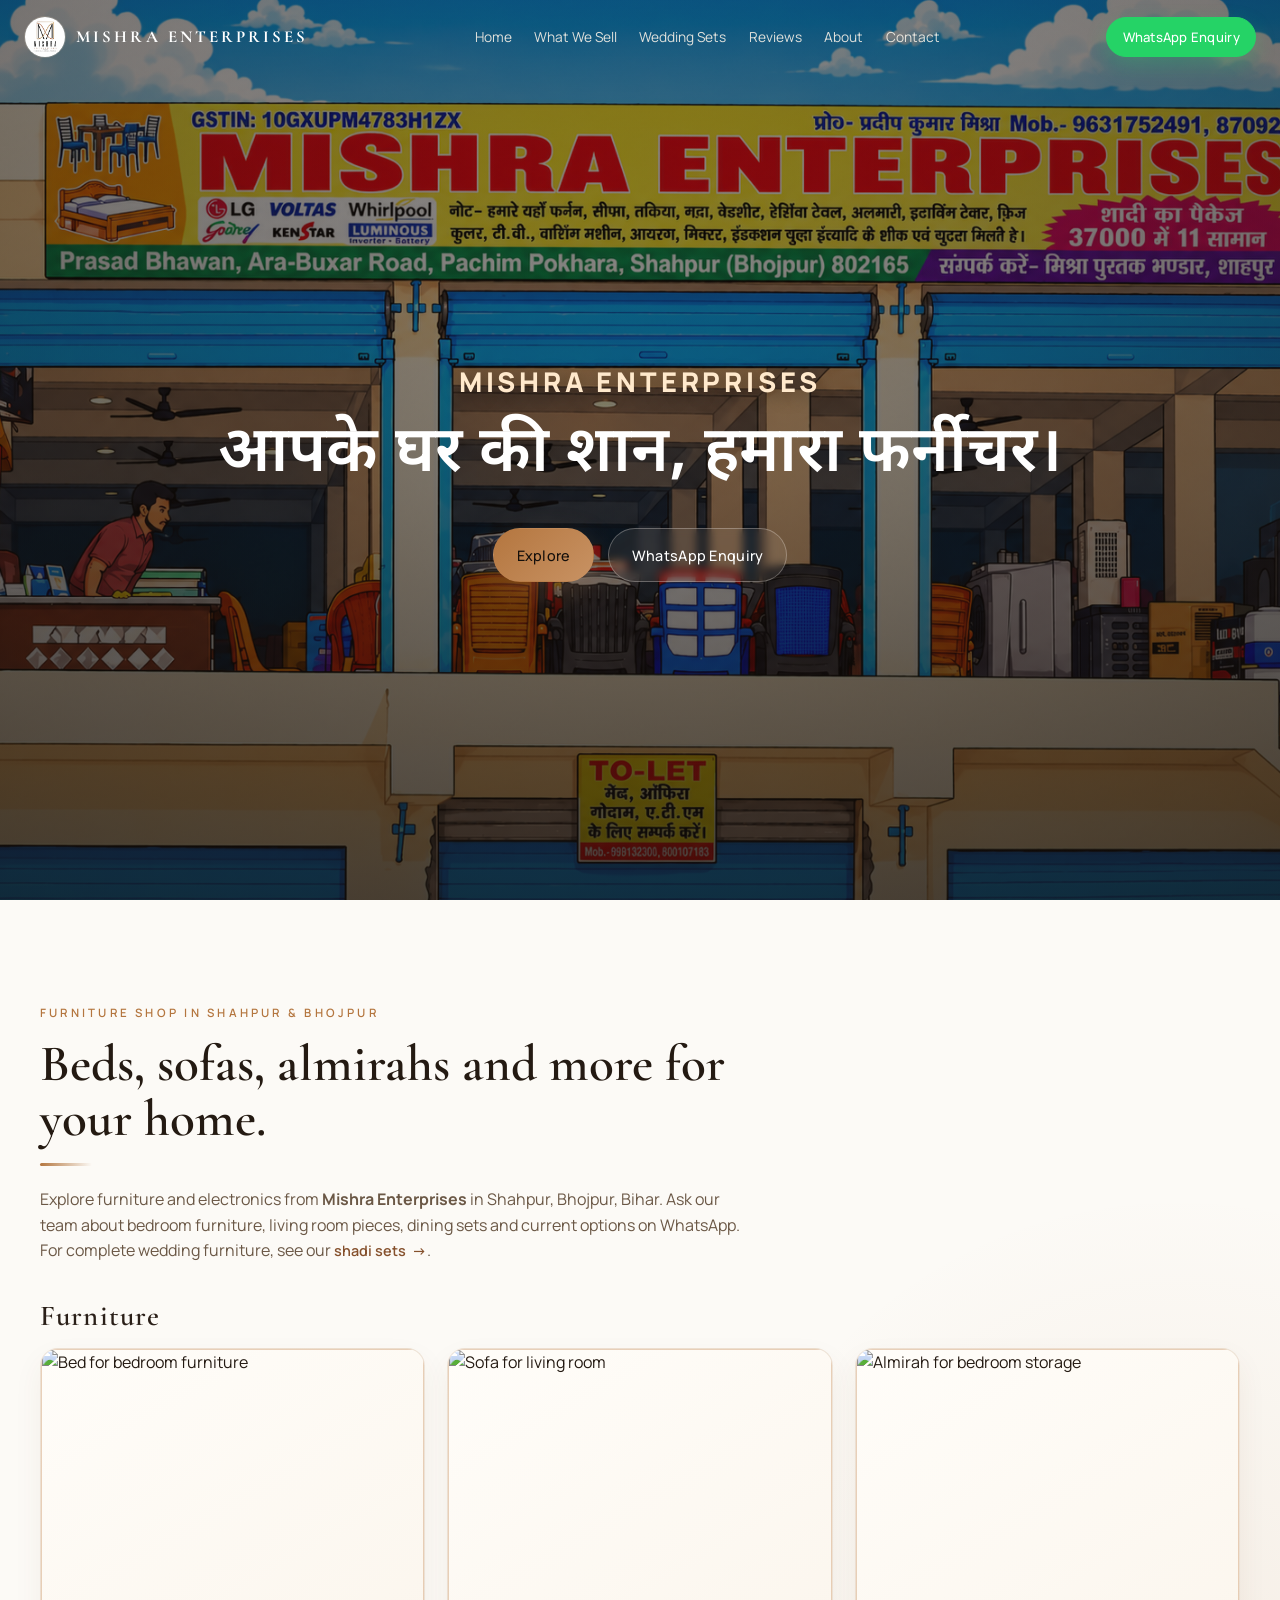
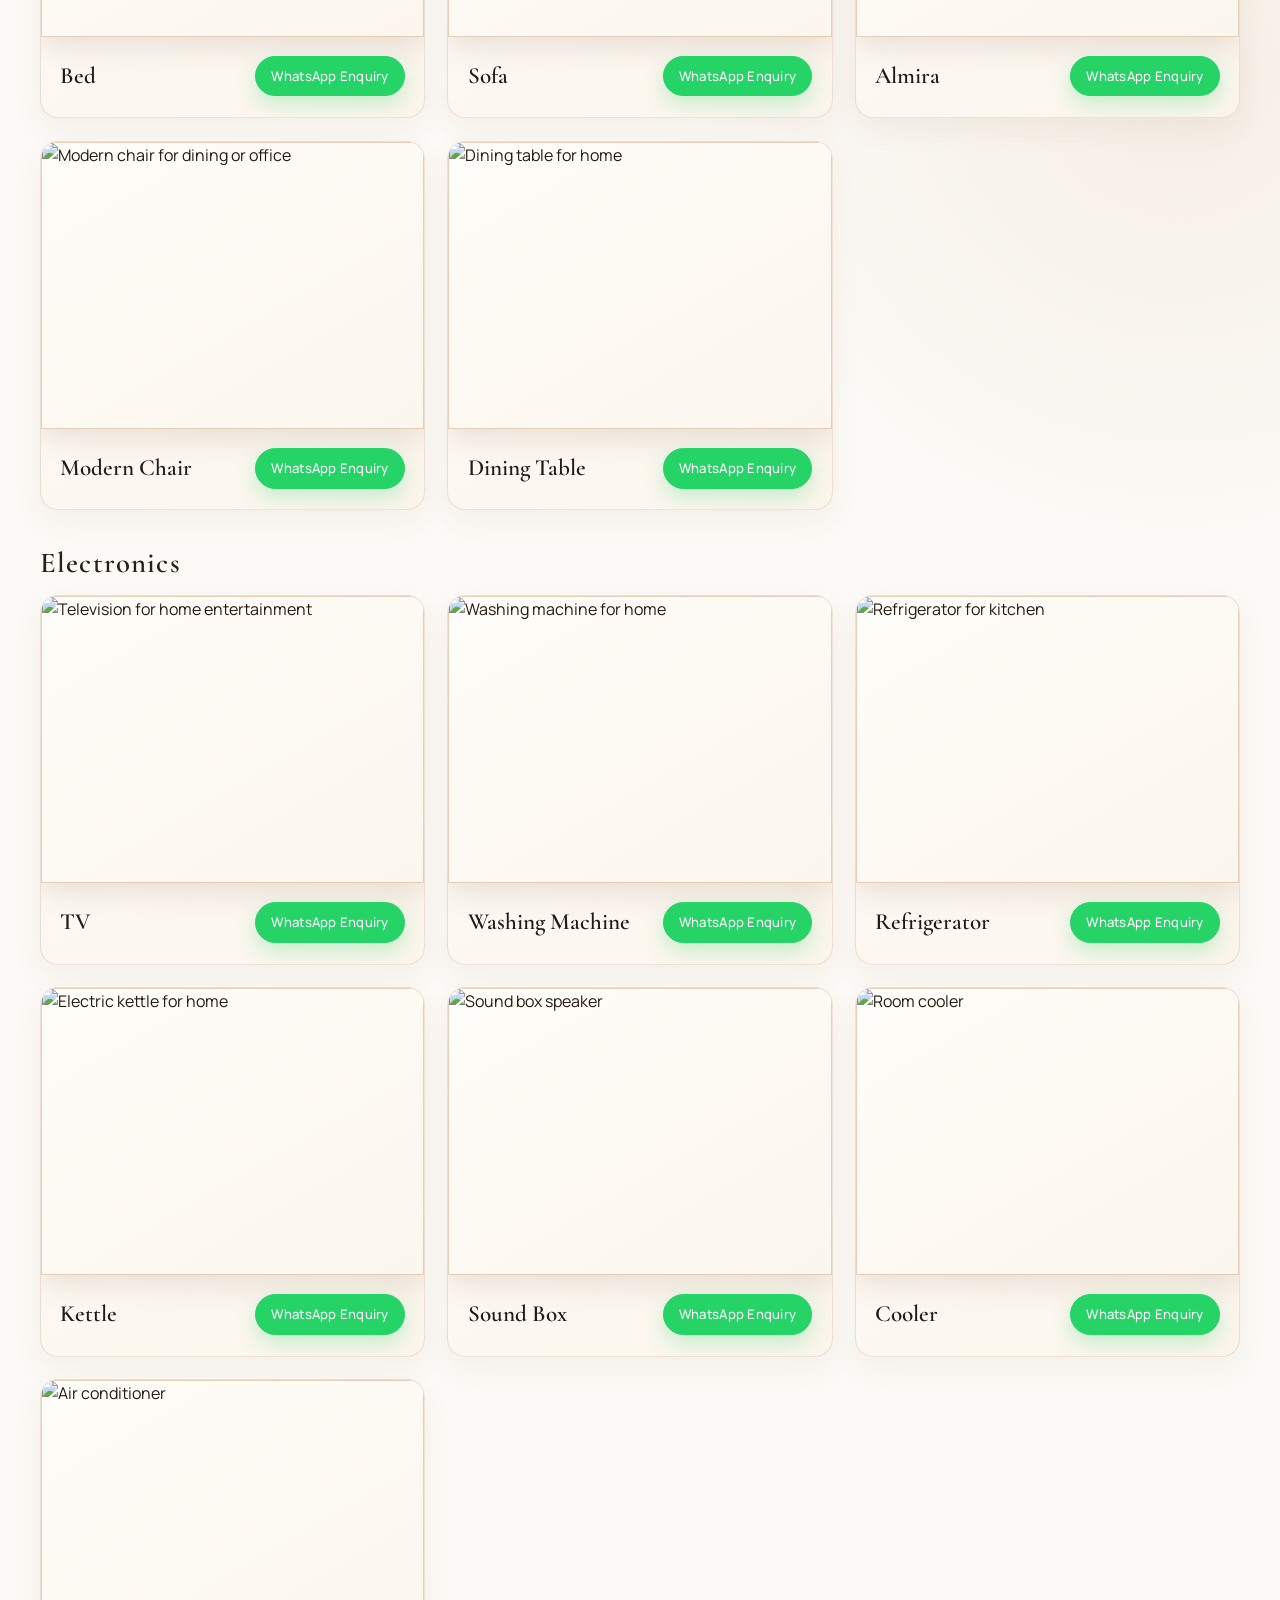
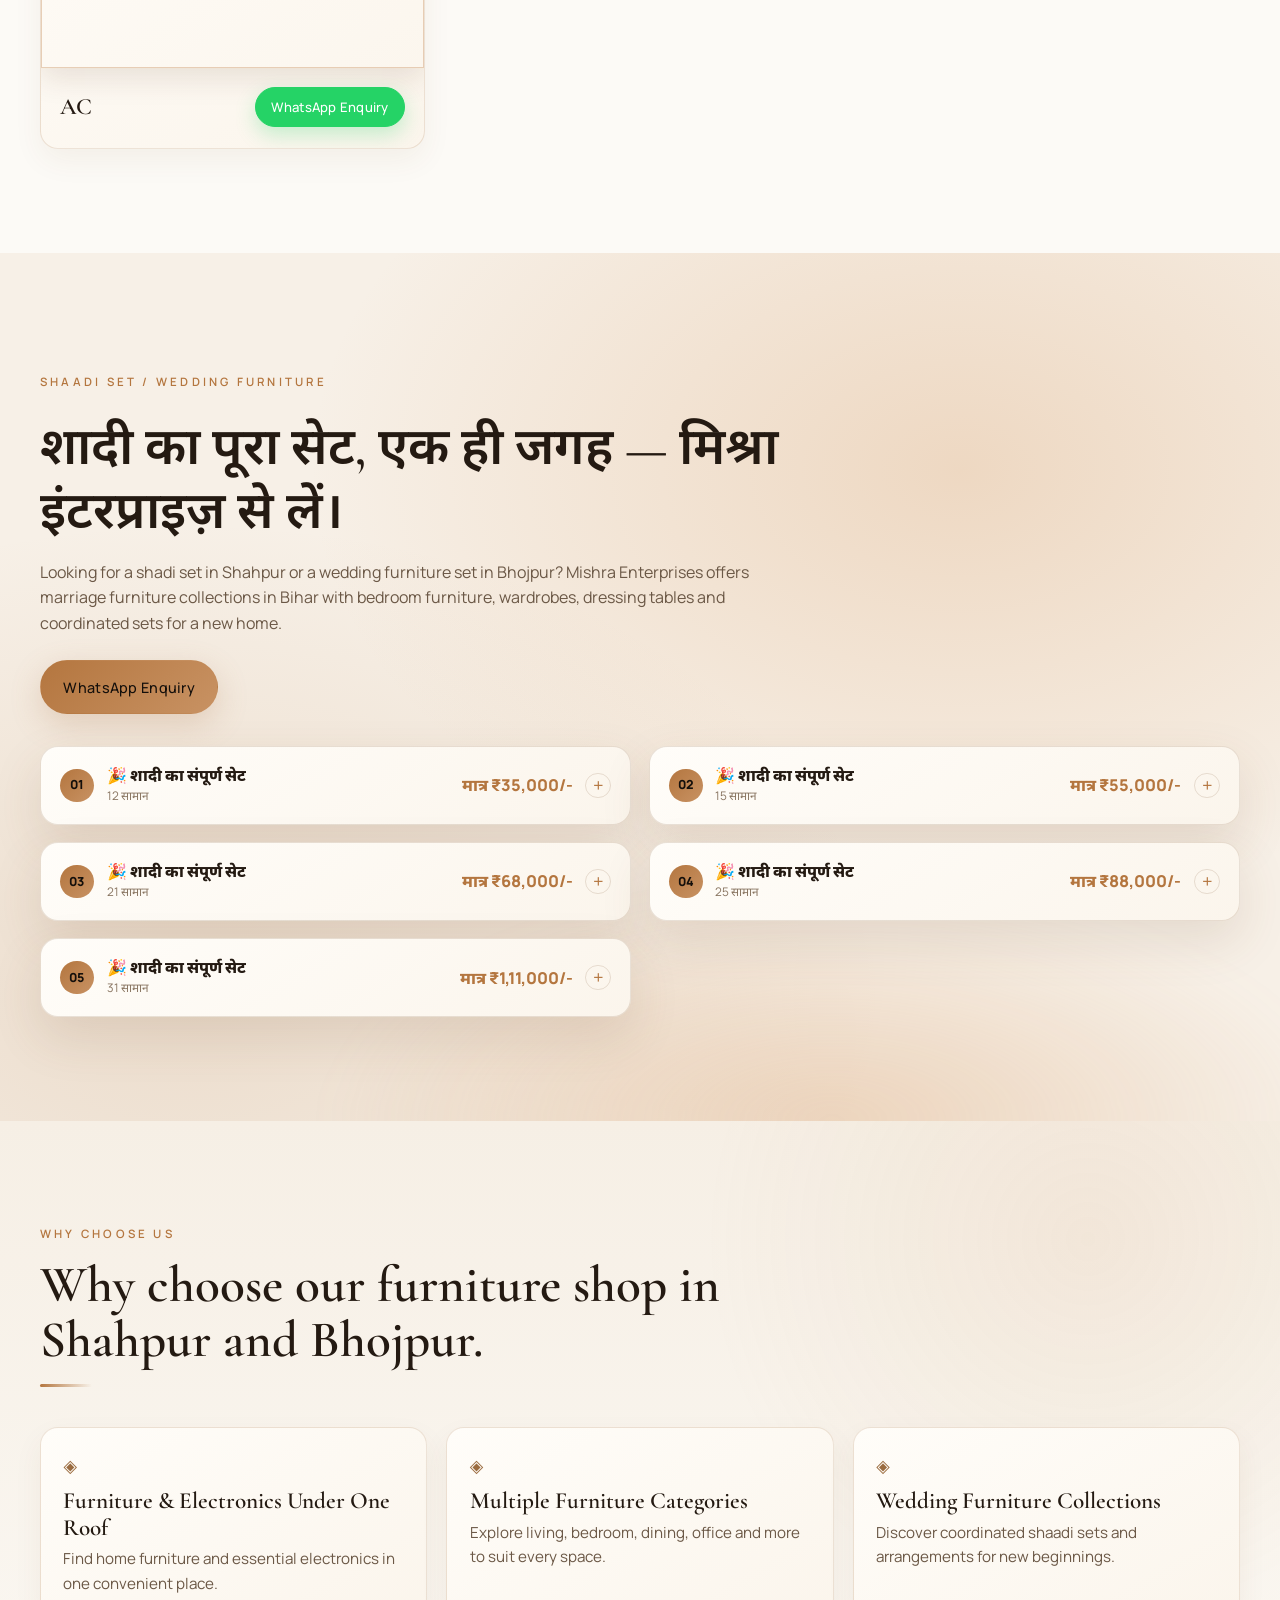
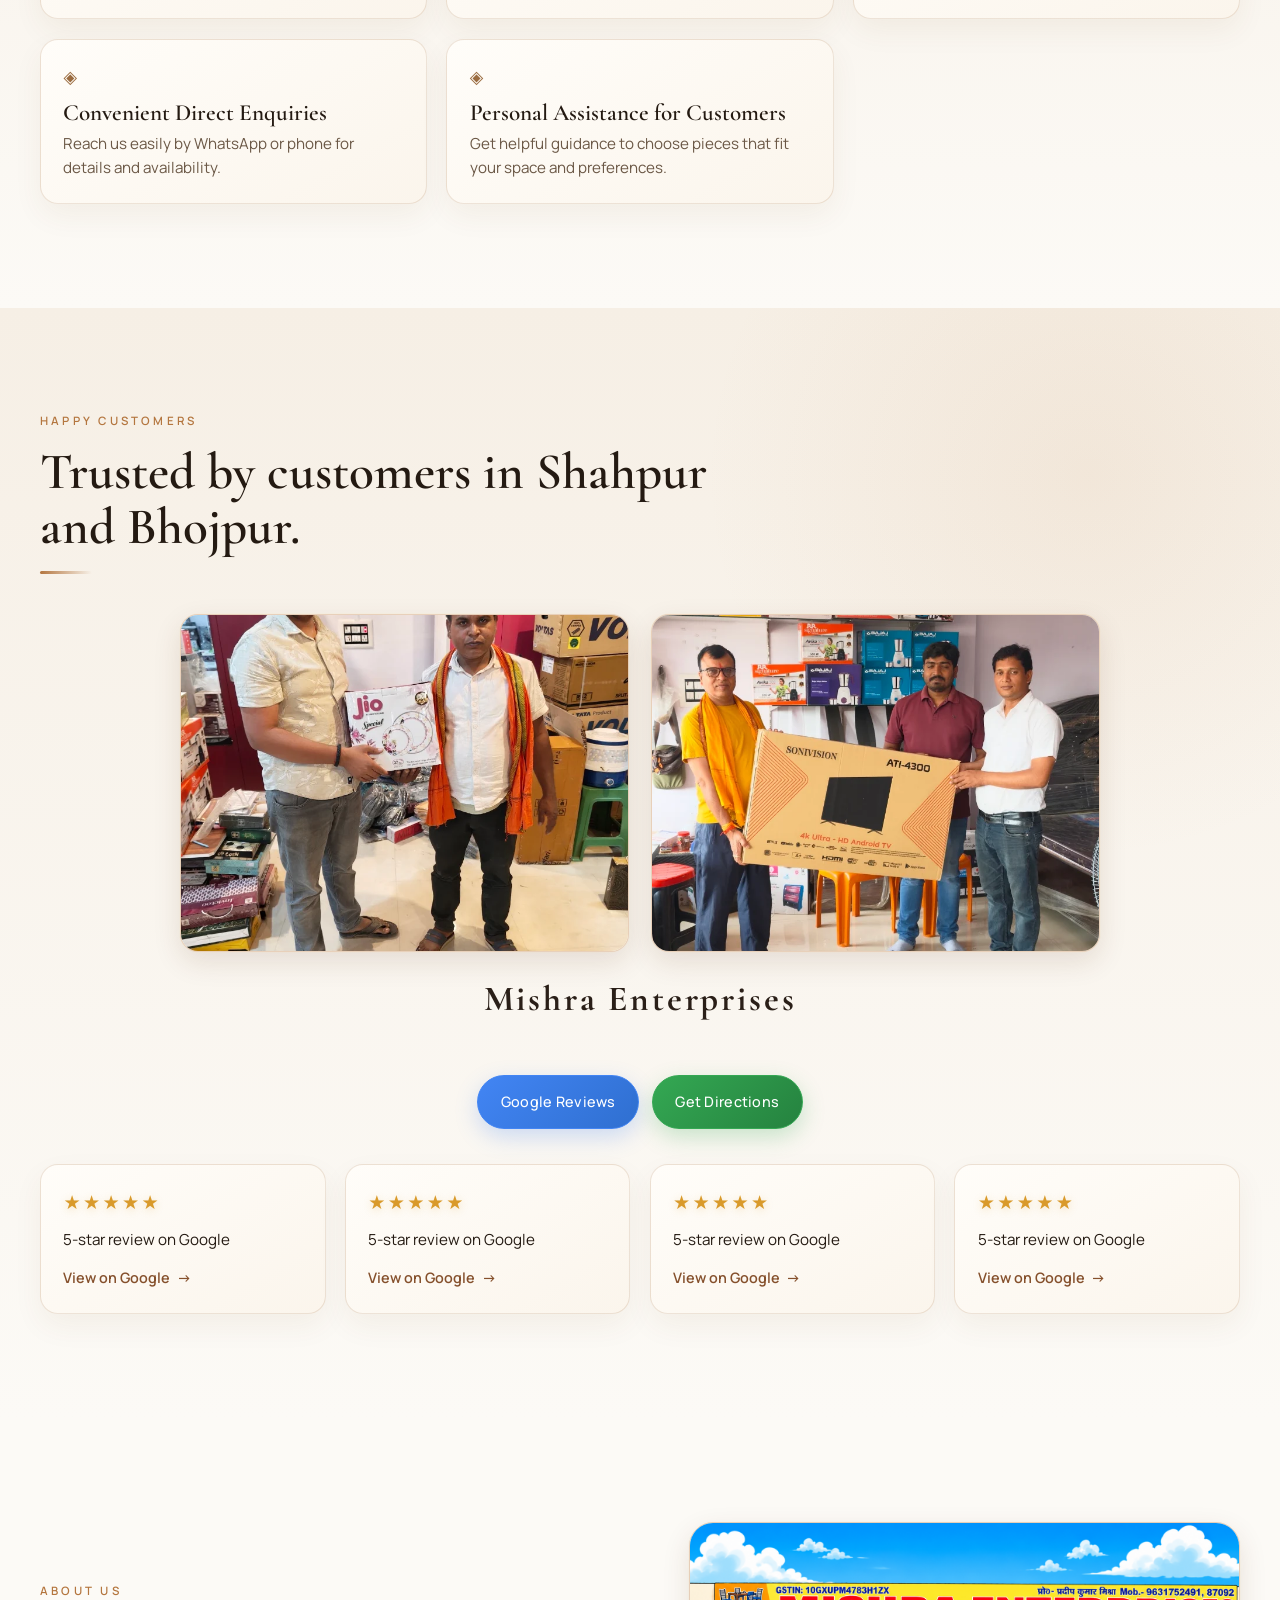
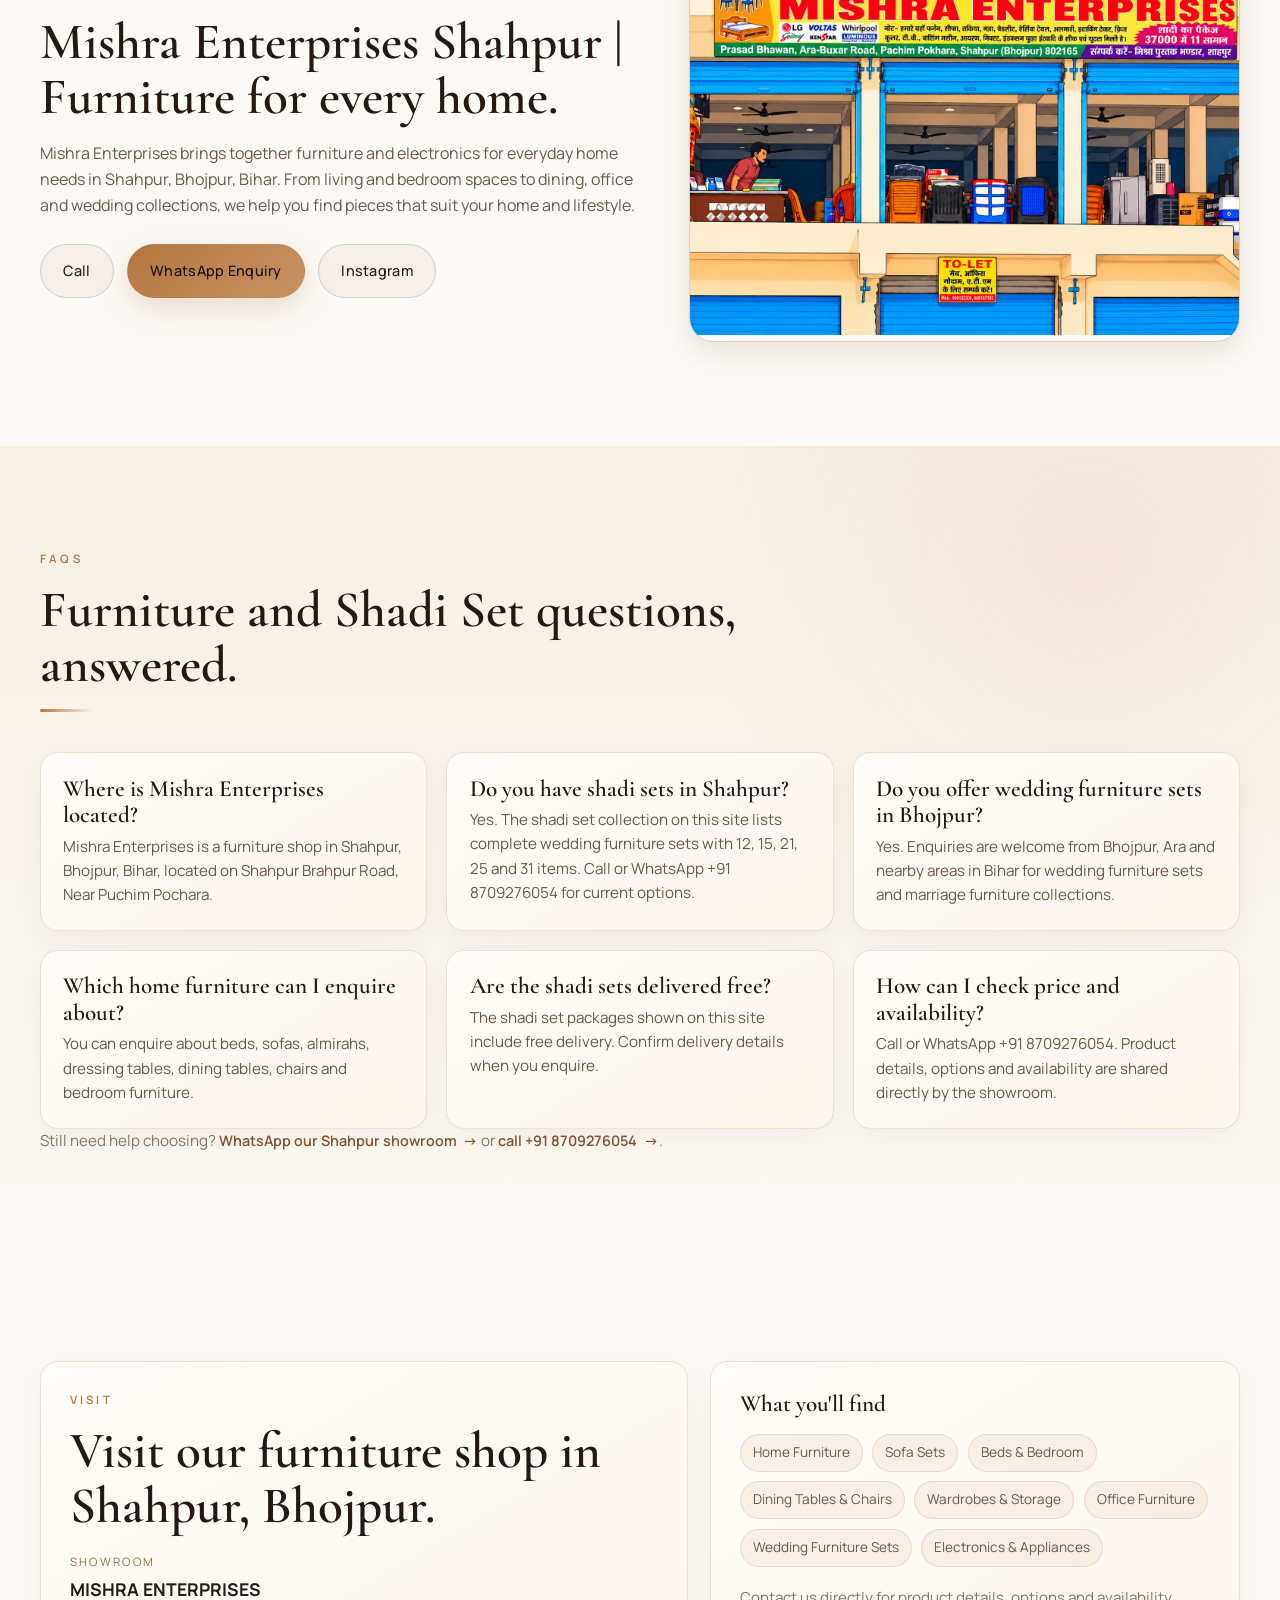
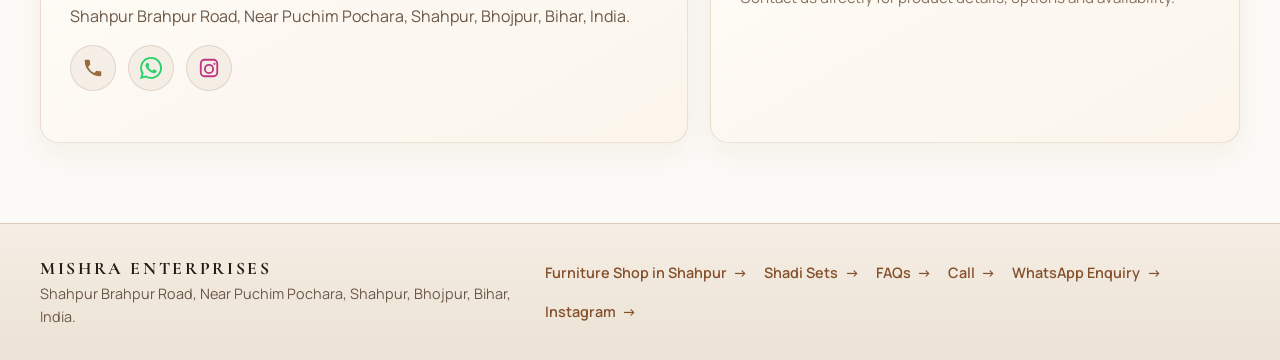
==== commit a33ddbb0: "Add files via upload" ====
--- a/index.html
+++ b/index.html
@@ -6,20 +6,272 @@
   <meta name="color-scheme" content="light dark">
   <meta name="theme-color" content="#0b0a09" media="(prefers-color-scheme: dark)">
   <meta name="theme-color" content="#faf7f2" media="(prefers-color-scheme: light)">
-  <!-- Google Search Console verification: replace the empty content below with the exact meta tag value provided by Google. Keep this meta tag in the shared head on every page. -->
-  <meta name="google-site-verification" content="">
-  <title>Mishra Enterprises | Premium Furniture & Electronics Showroom</title>
-  <meta name="description" content="Mishra Enterprises in Bihar - premium furniture, wedding sets, and home electronics. Enquire directly on WhatsApp or by phone.">
+  <title>Mishra Enterprises | Furniture Shop in Shahpur and Bhojpur</title>
+  <meta name="description" content="Mishra Enterprises in Shahpur, Bihar: shadi sets, wedding furniture, beds, sofas, almirahs and bedroom furniture. Call or WhatsApp +91 8709276054.">
+  <meta name="robots" content="index, follow, max-snippet:-1, max-image-preview:large, max-video-preview:-1">
+  <meta name="geo.region" content="IN-BR">
+  <meta name="geo.placename" content="Shahpur, Bhojpur, Bihar">
+  <link rel="canonical" href="https://satyammishra67961-dot.github.io/mishra-enterprices/">
+  <meta property="og:type" content="website">
+  <meta property="og:site_name" content="Mishra Enterprises">
+  <meta property="og:locale" content="en_IN">
+  <meta property="og:locale:alternate" content="hi_IN">
+  <meta property="og:url" content="https://satyammishra67961-dot.github.io/mishra-enterprices/">
+  <meta property="og:title" content="Mishra Enterprises | Furniture Shop in Shahpur and Bhojpur">
+  <meta property="og:description" content="Shadi sets, wedding furniture, beds, sofas, almirahs and home furniture in Shahpur, Bhojpur, Bihar. Enquire on WhatsApp or call +91 8709276054.">
+  <meta property="og:image" content="https://satyammishra67961-dot.github.io/mishra-enterprices/Mishra%20Enterprises%20Under%20Blue%20Skies.png">
+  <meta property="og:image:secure_url" content="https://satyammishra67961-dot.github.io/mishra-enterprices/Mishra%20Enterprises%20Under%20Blue%20Skies.png">
+  <meta property="og:image:width" content="1448">
+  <meta property="og:image:height" content="1086">
+  <meta property="og:image:alt" content="Mishra Enterprises furniture showroom in Shahpur, Bihar">
+  <meta name="twitter:card" content="summary_large_image">
+  <meta name="twitter:title" content="Mishra Enterprises | Furniture Shop in Shahpur and Bhojpur">
+  <meta name="twitter:description" content="Shadi sets, wedding furniture, beds, sofas, almirahs and home furniture in Shahpur, Bhojpur, Bihar. Enquire on WhatsApp or call +91 8709276054.">
+  <meta name="twitter:image" content="https://satyammishra67961-dot.github.io/mishra-enterprices/Mishra%20Enterprises%20Under%20Blue%20Skies.png">
+  <meta name="twitter:image:alt" content="Mishra Enterprises furniture showroom in Shahpur, Bihar">
   <link rel="preconnect" href="https://fonts.googleapis.com">
   <link rel="preconnect" href="https://fonts.gstatic.com" crossorigin>
   <link href="https://fonts.googleapis.com/css2?family=Cormorant+Garamond:wght@400;500;600;700&family=Manrope:wght@300;400;500;600&family=Noto+Sans+Devanagari:wght@400;500;600;700&display=swap" rel="stylesheet">
+  <link rel="preload" as="image" href="Mishra%20Enterprises%20Under%20Blue%20Skies.png" fetchpriority="high">
   <link rel="stylesheet" href="styles.css">
+  <link rel="sitemap" type="application/xml" title="Sitemap" href="sitemap.xml">
+  <script type="application/ld+json">
+    {
+      "@context": "https://schema.org",
+      "@graph": [
+        {
+          "@type": "WebSite",
+          "@id": "https://satyammishra67961-dot.github.io/mishra-enterprices/#website",
+          "url": "https://satyammishra67961-dot.github.io/mishra-enterprices/",
+          "name": "Mishra Enterprises",
+          "inLanguage": "en-IN",
+          "publisher": {
+            "@id": "https://satyammishra67961-dot.github.io/mishra-enterprices/#business"
+          }
+        },
+        {
+          "@type": "ImageObject",
+          "@id": "https://satyammishra67961-dot.github.io/mishra-enterprices/#primaryimage",
+          "url": "https://satyammishra67961-dot.github.io/mishra-enterprices/Mishra%20Enterprises%20Under%20Blue%20Skies.png",
+          "contentUrl": "https://satyammishra67961-dot.github.io/mishra-enterprices/Mishra%20Enterprises%20Under%20Blue%20Skies.png",
+          "width": 1448,
+          "height": 1086,
+          "caption": "Mishra Enterprises furniture showroom in Shahpur, Bihar"
+        },
+        {
+          "@type": "WebPage",
+          "@id": "https://satyammishra67961-dot.github.io/mishra-enterprices/#webpage",
+          "url": "https://satyammishra67961-dot.github.io/mishra-enterprices/",
+          "name": "Mishra Enterprises | Furniture Shop in Shahpur and Bhojpur",
+          "description": "Mishra Enterprises in Shahpur, Bihar: shadi sets, wedding furniture, beds, sofas, almirahs and bedroom furniture. Call or WhatsApp +91 8709276054.",
+          "inLanguage": "en-IN",
+          "isPartOf": {
+            "@id": "https://satyammishra67961-dot.github.io/mishra-enterprices/#website"
+          },
+          "about": {
+            "@id": "https://satyammishra67961-dot.github.io/mishra-enterprices/#business"
+          },
+          "mainEntity": {
+            "@id": "https://satyammishra67961-dot.github.io/mishra-enterprices/#business"
+          },
+          "primaryImageOfPage": {
+            "@id": "https://satyammishra67961-dot.github.io/mishra-enterprices/#primaryimage"
+          }
+        },
+        {
+          "@type": [
+            "FurnitureStore",
+            "LocalBusiness"
+          ],
+          "@id": "https://satyammishra67961-dot.github.io/mishra-enterprices/#business",
+          "name": "Mishra Enterprises",
+          "slogan": "आपके घर की शान, हमारा फर्नीचर।",
+          "url": "https://satyammishra67961-dot.github.io/mishra-enterprices/",
+          "telephone": "+918709276054",
+          "image": "https://satyammishra67961-dot.github.io/mishra-enterprices/Mishra%20Enterprises%20Under%20Blue%20Skies.png",
+          "description": "Furniture shop in Shahpur, Bhojpur, Bihar offering shadi sets, wedding furniture sets, beds, sofas, almirahs, dressing tables and home furniture.",
+          "address": {
+            "@type": "PostalAddress",
+            "streetAddress": "Shahpur Brahpur Road, Near Puchim Pochara",
+            "addressLocality": "Shahpur",
+            "addressRegion": "Bihar",
+            "addressCountry": "IN"
+          },
+          "areaServed": [
+            {
+              "@type": "City",
+              "name": "Shahpur"
+            },
+            {
+              "@type": "AdministrativeArea",
+              "name": "Bhojpur"
+            },
+            {
+              "@type": "City",
+              "name": "Ara"
+            },
+            {
+              "@type": "State",
+              "name": "Bihar"
+            }
+          ],
+          "sameAs": [
+            "https://www.instagram.com/mishra.enterprises.shahpur/"
+          ]
+        },
+        {
+          "@type": "Product",
+          "@id": "https://satyammishra67961-dot.github.io/mishra-enterprices/#wedding-set-12",
+          "name": "शादी का संपूर्ण सेट – 12 सामान",
+          "description": "Complete shadi set with 12 items, listed at ₹35,000/- by Mishra Enterprises in Shahpur.",
+          "image": "https://satyammishra67961-dot.github.io/mishra-enterprices/Mishra%20Enterprises%20Under%20Blue%20Skies.png",
+          "category": "Wedding Furniture Set",
+          "url": "https://satyammishra67961-dot.github.io/mishra-enterprices/#wedding",
+          "offers": {
+            "@type": "Offer",
+            "price": "35000",
+            "priceCurrency": "INR",
+            "url": "https://satyammishra67961-dot.github.io/mishra-enterprices/#wedding",
+            "seller": {
+              "@id": "https://satyammishra67961-dot.github.io/mishra-enterprices/#business"
+            }
+          }
+        },
+        {
+          "@type": "Product",
+          "@id": "https://satyammishra67961-dot.github.io/mishra-enterprices/#wedding-set-15",
+          "name": "शादी का संपूर्ण सेट – 15 सामान",
+          "description": "Complete shadi set with 15 items, listed at ₹55,000/- by Mishra Enterprises in Shahpur.",
+          "image": "https://satyammishra67961-dot.github.io/mishra-enterprices/Mishra%20Enterprises%20Under%20Blue%20Skies.png",
+          "category": "Wedding Furniture Set",
+          "url": "https://satyammishra67961-dot.github.io/mishra-enterprices/#wedding",
+          "offers": {
+            "@type": "Offer",
+            "price": "55000",
+            "priceCurrency": "INR",
+            "url": "https://satyammishra67961-dot.github.io/mishra-enterprices/#wedding",
+            "seller": {
+              "@id": "https://satyammishra67961-dot.github.io/mishra-enterprices/#business"
+            }
+          }
+        },
+        {
+          "@type": "Product",
+          "@id": "https://satyammishra67961-dot.github.io/mishra-enterprices/#wedding-set-21",
+          "name": "शादी का संपूर्ण सेट – 21 सामान",
+          "description": "Complete shadi set with 21 items, listed at ₹68,000/- by Mishra Enterprises in Shahpur.",
+          "image": "https://satyammishra67961-dot.github.io/mishra-enterprices/Mishra%20Enterprises%20Under%20Blue%20Skies.png",
+          "category": "Wedding Furniture Set",
+          "url": "https://satyammishra67961-dot.github.io/mishra-enterprices/#wedding",
+          "offers": {
+            "@type": "Offer",
+            "price": "68000",
+            "priceCurrency": "INR",
+            "url": "https://satyammishra67961-dot.github.io/mishra-enterprices/#wedding",
+            "seller": {
+              "@id": "https://satyammishra67961-dot.github.io/mishra-enterprices/#business"
+            }
+          }
+        },
+        {
+          "@type": "Product",
+          "@id": "https://satyammishra67961-dot.github.io/mishra-enterprices/#wedding-set-25",
+          "name": "शादी का संपूर्ण सेट – 25 सामान",
+          "description": "Complete shadi set with 25 items, listed at ₹88,000/- by Mishra Enterprises in Shahpur.",
+          "image": "https://satyammishra67961-dot.github.io/mishra-enterprices/Mishra%20Enterprises%20Under%20Blue%20Skies.png",
+          "category": "Wedding Furniture Set",
+          "url": "https://satyammishra67961-dot.github.io/mishra-enterprices/#wedding",
+          "offers": {
+            "@type": "Offer",
+            "price": "88000",
+            "priceCurrency": "INR",
+            "url": "https://satyammishra67961-dot.github.io/mishra-enterprices/#wedding",
+            "seller": {
+              "@id": "https://satyammishra67961-dot.github.io/mishra-enterprices/#business"
+            }
+          }
+        },
+        {
+          "@type": "Product",
+          "@id": "https://satyammishra67961-dot.github.io/mishra-enterprices/#wedding-set-31",
+          "name": "शादी का संपूर्ण सेट – 31 सामान",
+          "description": "Complete shadi set with 31 items, listed at ₹1,11,000/- by Mishra Enterprises in Shahpur.",
+          "image": "https://satyammishra67961-dot.github.io/mishra-enterprices/Mishra%20Enterprises%20Under%20Blue%20Skies.png",
+          "category": "Wedding Furniture Set",
+          "url": "https://satyammishra67961-dot.github.io/mishra-enterprices/#wedding",
+          "offers": {
+            "@type": "Offer",
+            "price": "111000",
+            "priceCurrency": "INR",
+            "url": "https://satyammishra67961-dot.github.io/mishra-enterprices/#wedding",
+            "seller": {
+              "@id": "https://satyammishra67961-dot.github.io/mishra-enterprices/#business"
+            }
+          }
+        },
+        {
+          "@type": "FAQPage",
+          "@id": "https://satyammishra67961-dot.github.io/mishra-enterprices/#faq",
+          "mainEntity": [
+            {
+              "@type": "Question",
+              "name": "Where is Mishra Enterprises located?",
+              "acceptedAnswer": {
+                "@type": "Answer",
+                "text": "Mishra Enterprises is a furniture shop in Shahpur, Bhojpur, Bihar, located on Shahpur Brahpur Road, Near Puchim Pochara."
+              }
+            },
+            {
+              "@type": "Question",
+              "name": "Do you have shadi sets in Shahpur?",
+              "acceptedAnswer": {
+                "@type": "Answer",
+                "text": "Yes. The shadi set collection on this site lists complete wedding furniture sets with 12, 15, 21, 25 and 31 items. Call or WhatsApp +91 8709276054 for current options."
+              }
+            },
+            {
+              "@type": "Question",
+              "name": "Do you offer wedding furniture sets in Bhojpur?",
+              "acceptedAnswer": {
+                "@type": "Answer",
+                "text": "Yes. Enquiries are welcome from Bhojpur, Ara and nearby areas in Bihar for wedding furniture sets and marriage furniture collections."
+              }
+            },
+            {
+              "@type": "Question",
+              "name": "Which home furniture can I enquire about?",
+              "acceptedAnswer": {
+                "@type": "Answer",
+                "text": "You can enquire about beds, sofas, almirahs, dressing tables, dining tables, chairs and bedroom furniture."
+              }
+            },
+            {
+              "@type": "Question",
+              "name": "Are the shadi sets delivered free?",
+              "acceptedAnswer": {
+                "@type": "Answer",
+                "text": "The shadi set packages shown on this site include free delivery. Confirm delivery details when you enquire."
+              }
+            },
+            {
+              "@type": "Question",
+              "name": "How can I check price and availability?",
+              "acceptedAnswer": {
+                "@type": "Answer",
+                "text": "Call or WhatsApp +91 8709276054. Product details, options and availability are shared directly by the showroom."
+              }
+            }
+          ]
+        }
+      ]
+    }
+  </script>
 </head>
 <body>
   <header class="site-header" id="site-header">
     <a href="#home" class="brand" aria-label="Mishra Enterprises home">
       <span class="brand-mark">
-        <img src="logo.jpg" alt="Mishra Enterprises logo">
+        <img src="logo.jpg" alt="Mishra Enterprises logo" width="1080" height="1080" fetchpriority="high" decoding="async">
       </span>
       <span class="brand-text shop-name-anim">MISHRA ENTERPRISES</span>
     </a>
@@ -56,7 +308,7 @@
   <main id="home">
     <section class="hero" aria-label="Introduction">
       <div class="hero-media" aria-hidden="true">
-        <img src="Mishra%20Enterprises%20Under%20Blue%20Skies.png" alt="">
+        <img src="Mishra%20Enterprises%20Under%20Blue%20Skies.png" alt="" width="1448" height="1086" fetchpriority="high" decoding="async">
       </div>
       <div class="hero-overlay"></div>
       <div class="hero-content">
@@ -72,43 +324,44 @@
     <section class="section" id="collection">
       <div class="container">
         <div class="section-head reveal">
-          <p class="eyebrow">What We Sell</p>
-          <h2>Furniture and electronics for your home.</h2>
-        </div>
+          <p class="eyebrow">Furniture Shop in Shahpur &amp; Bhojpur</p>
+          <h2>Beds, sofas, almirahs and more for your home.</h2>
+        </div>
+        <p class="section-intro reveal">Explore furniture and electronics from <strong>Mishra Enterprises</strong> in Shahpur, Bhojpur, Bihar. Ask our team about bedroom furniture, living room pieces, dining sets and current options on WhatsApp. For complete wedding furniture, see our <a class="text-link" href="#wedding">shadi sets</a>.</p>
 
         <div class="sell-group reveal">
           <h3 class="sell-subhead">Furniture</h3>
           <div class="sell-grid sell-grid-3">
             <article class="category-card" data-tilt>
-              <div class="card-media"><img src="https://images.unsplash.com/photo-1505693416388-ac5ce068fe85?auto=format&fit=crop&w=900&q=80" alt="Bed" loading="lazy"></div>
+              <div class="card-media"><img src="https://images.unsplash.com/photo-1505693416388-ac5ce068fe85?auto=format&fit=crop&w=900&q=80" alt="Bed for bedroom furniture" loading="lazy" decoding="async"></div>
               <div class="card-body">
                 <h3>Bed</h3>
                 <a class="btn btn-small btn-whatsapp" href="https://wa.me/918709276054?text=Hello%20Mishra%20Enterprises%2C%20I%20would%20like%20to%20enquire%20about%20Bed." target="_blank" rel="noopener">WhatsApp Enquiry</a>
               </div>
             </article>
             <article class="category-card" data-tilt>
-              <div class="card-media"><img src="https://images.unsplash.com/photo-1555041469-a586c61ea9bc?auto=format&fit=crop&w=900&q=80" alt="Sofa" loading="lazy"></div>
+              <div class="card-media"><img src="https://images.unsplash.com/photo-1555041469-a586c61ea9bc?auto=format&fit=crop&w=900&q=80" alt="Sofa for living room" loading="lazy" decoding="async"></div>
               <div class="card-body">
                 <h3>Sofa</h3>
                 <a class="btn btn-small btn-whatsapp" href="https://wa.me/918709276054?text=Hello%20Mishra%20Enterprises%2C%20I%20would%20like%20to%20enquire%20about%20Sofa." target="_blank" rel="noopener">WhatsApp Enquiry</a>
               </div>
             </article>
             <article class="category-card" data-tilt>
-              <div class="card-media"><img src="https://images.unsplash.com/photo-1595428774223-ef52624120d2?auto=format&fit=crop&w=900&q=80" alt="Almira" loading="lazy"></div>
+              <div class="card-media"><img src="https://images.unsplash.com/photo-1595428774223-ef52624120d2?auto=format&fit=crop&w=900&q=80" alt="Almirah for bedroom storage" loading="lazy" decoding="async"></div>
               <div class="card-body">
                 <h3>Almira</h3>
                 <a class="btn btn-small btn-whatsapp" href="https://wa.me/918709276054?text=Hello%20Mishra%20Enterprises%2C%20I%20would%20like%20to%20enquire%20about%20Almira." target="_blank" rel="noopener">WhatsApp Enquiry</a>
               </div>
             </article>
             <article class="category-card" data-tilt>
-              <div class="card-media"><img src="https://images.unsplash.com/photo-1592078615290-033ee584e267?auto=format&fit=crop&w=900&q=80" alt="Modern Chair" loading="lazy"></div>
+              <div class="card-media"><img src="https://images.unsplash.com/photo-1592078615290-033ee584e267?auto=format&fit=crop&w=900&q=80" alt="Modern chair for dining or office" loading="lazy" decoding="async"></div>
               <div class="card-body">
                 <h3>Modern Chair</h3>
                 <a class="btn btn-small btn-whatsapp" href="https://wa.me/918709276054?text=Hello%20Mishra%20Enterprises%2C%20I%20would%20like%20to%20enquire%20about%20Modern%20Chair." target="_blank" rel="noopener">WhatsApp Enquiry</a>
               </div>
             </article>
             <article class="category-card" data-tilt>
-              <div class="card-media"><img src="https://images.unsplash.com/photo-1617806118233-18e1de247200?auto=format&fit=crop&w=900&q=80" alt="Dining Table" loading="lazy"></div>
+              <div class="card-media"><img src="https://images.unsplash.com/photo-1617806118233-18e1de247200?auto=format&fit=crop&w=900&q=80" alt="Dining table for home" loading="lazy" decoding="async"></div>
               <div class="card-body">
                 <h3>Dining Table</h3>
                 <a class="btn btn-small btn-whatsapp" href="https://wa.me/918709276054?text=Hello%20Mishra%20Enterprises%2C%20I%20would%20like%20to%20enquire%20about%20Dining%20Table." target="_blank" rel="noopener">WhatsApp Enquiry</a>
@@ -121,49 +374,49 @@
           <h3 class="sell-subhead">Electronics</h3>
           <div class="sell-grid sell-grid-4">
             <article class="category-card" data-tilt>
-              <div class="card-media"><img src="https://images.unsplash.com/photo-1593359677879-a4bb92f829d1?auto=format&fit=crop&w=900&q=80" alt="TV" loading="lazy"></div>
+              <div class="card-media"><img src="https://images.unsplash.com/photo-1593359677879-a4bb92f829d1?auto=format&fit=crop&w=900&q=80" alt="Television for home entertainment" loading="lazy" decoding="async"></div>
               <div class="card-body">
                 <h3>TV</h3>
                 <a class="btn btn-small btn-whatsapp" href="https://wa.me/918709276054?text=Hello%20Mishra%20Enterprises%2C%20I%20would%20like%20to%20enquire%20about%20TV." target="_blank" rel="noopener">WhatsApp Enquiry</a>
               </div>
             </article>
             <article class="category-card" data-tilt>
-              <div class="card-media"><img src="https://images.unsplash.com/photo-1626806787461-102c1bfaaea1?auto=format&fit=crop&w=900&q=80" alt="Washing Machine" loading="lazy"></div>
+              <div class="card-media"><img src="https://images.unsplash.com/photo-1626806787461-102c1bfaaea1?auto=format&fit=crop&w=900&q=80" alt="Washing machine for home" loading="lazy" decoding="async"></div>
               <div class="card-body">
                 <h3>Washing Machine</h3>
                 <a class="btn btn-small btn-whatsapp" href="https://wa.me/918709276054?text=Hello%20Mishra%20Enterprises%2C%20I%20would%20like%20to%20enquire%20about%20Washing%20Machine." target="_blank" rel="noopener">WhatsApp Enquiry</a>
               </div>
             </article>
             <article class="category-card" data-tilt>
-              <div class="card-media"><img src="https://images.unsplash.com/photo-1584568694244-14fbdf83bd30?auto=format&fit=crop&w=900&q=80" alt="Refrigerator" loading="lazy"></div>
+              <div class="card-media"><img src="https://images.unsplash.com/photo-1584568694244-14fbdf83bd30?auto=format&fit=crop&w=900&q=80" alt="Refrigerator for kitchen" loading="lazy" decoding="async"></div>
               <div class="card-body">
                 <h3>Refrigerator</h3>
                 <a class="btn btn-small btn-whatsapp" href="https://wa.me/918709276054?text=Hello%20Mishra%20Enterprises%2C%20I%20would%20like%20to%20enquire%20about%20Refrigerator." target="_blank" rel="noopener">WhatsApp Enquiry</a>
               </div>
             </article>
             <article class="category-card" data-tilt>
-              <div class="card-media"><img src="https://images.unsplash.com/photo-1594213114663-d94db9b17125?auto=format&fit=crop&w=900&q=80" alt="Kettle" loading="lazy"></div>
+              <div class="card-media"><img src="https://images.unsplash.com/photo-1594213114663-d94db9b17125?auto=format&fit=crop&w=900&q=80" alt="Electric kettle for home" loading="lazy" decoding="async"></div>
               <div class="card-body">
                 <h3>Kettle</h3>
                 <a class="btn btn-small btn-whatsapp" href="https://wa.me/918709276054?text=Hello%20Mishra%20Enterprises%2C%20I%20would%20like%20to%20enquire%20about%20Kettle." target="_blank" rel="noopener">WhatsApp Enquiry</a>
               </div>
             </article>
             <article class="category-card" data-tilt>
-              <div class="card-media"><img src="https://images.unsplash.com/photo-1545454675-3531b543be5d?auto=format&fit=crop&w=900&q=80" alt="Sound Box" loading="lazy"></div>
+              <div class="card-media"><img src="https://images.unsplash.com/photo-1545454675-3531b543be5d?auto=format&fit=crop&w=900&q=80" alt="Sound box speaker" loading="lazy" decoding="async"></div>
               <div class="card-body">
                 <h3>Sound Box</h3>
                 <a class="btn btn-small btn-whatsapp" href="https://wa.me/918709276054?text=Hello%20Mishra%20Enterprises%2C%20I%20would%20like%20to%20enquire%20about%20Sound%20Box." target="_blank" rel="noopener">WhatsApp Enquiry</a>
               </div>
             </article>
             <article class="category-card" data-tilt>
-              <div class="card-media"><img src="https://images.unsplash.com/photo-1618941716939-553df3c6c278?auto=format&fit=crop&w=900&q=80" alt="Cooler" loading="lazy"></div>
+              <div class="card-media"><img src="https://images.unsplash.com/photo-1618941716939-553df3c6c278?auto=format&fit=crop&w=900&q=80" alt="Room cooler" loading="lazy" decoding="async"></div>
               <div class="card-body">
                 <h3>Cooler</h3>
                 <a class="btn btn-small btn-whatsapp" href="https://wa.me/918709276054?text=Hello%20Mishra%20Enterprises%2C%20I%20would%20like%20to%20enquire%20about%20Cooler." target="_blank" rel="noopener">WhatsApp Enquiry</a>
               </div>
             </article>
             <article class="category-card" data-tilt>
-              <div class="card-media"><img src="https://www.lg.com/content/dam/channel/wcms/global/newsroom/news/eco-solution/lg-unveils-new-artcool-ai-air-stylish-ai-driven-comfort-and-efficiency/LG-ArtCool_01.jpg" alt="LG air conditioner" loading="lazy"></div>
+              <div class="card-media"><img src="https://www.lg.com/content/dam/channel/wcms/global/newsroom/news/eco-solution/lg-unveils-new-artcool-ai-air-stylish-ai-driven-comfort-and-efficiency/LG-ArtCool_01.jpg" alt="Air conditioner" loading="lazy" decoding="async"></div>
               <div class="card-body">
                 <h3>AC</h3>
                 <a class="btn btn-small btn-whatsapp" href="https://wa.me/918709276054?text=Hello%20Mishra%20Enterprises%2C%20I%20would%20like%20to%20enquire%20about%20AC." target="_blank" rel="noopener">WhatsApp Enquiry</a>
@@ -182,7 +435,7 @@
         <div class="wedding-copy reveal">
           <p class="eyebrow">Shaadi Set / Wedding Furniture</p>
           <h2>शादी का पूरा सेट, एक ही जगह — मिश्रा इंटरप्राइज़ से लें।</h2>
-          <p>Explore elegant wedding furniture arrangements, bedroom furniture, wardrobes, dressing tables and coordinated collections designed to make a new home feel complete.</p>
+          <p>Looking for a shadi set in Shahpur or a wedding furniture set in Bhojpur? Mishra Enterprises offers marriage furniture collections in Bihar with bedroom furniture, wardrobes, dressing tables and coordinated sets for a new home.</p>
           <a class="btn btn-primary" href="https://wa.me/918709276054?text=Hello%20Mishra%20Enterprises%2C%20I%20would%20like%20to%20enquire%20about%20your%20Wedding%20Furniture%20Collection." target="_blank" rel="noopener">WhatsApp Enquiry</a>
         </div>
         <div class="wedding-packages">
@@ -397,7 +650,7 @@
       <div class="container">
         <div class="section-head reveal">
           <p class="eyebrow">Why Choose Us</p>
-          <h2>A thoughtful way to furnish your home.</h2>
+          <h2>Why choose our furniture shop in Shahpur and Bhojpur.</h2>
         </div>
         <div class="features-grid">
           <div class="feature-card reveal">
@@ -433,16 +686,16 @@
       <div class="container">
         <div class="section-head reveal">
           <p class="eyebrow">Happy Customers</p>
-          <h2>Trusted by our customers.</h2>
+          <h2>Trusted by customers in Shahpur and Bhojpur.</h2>
         </div>
 
         <div class="happy-customers reveal">
           <div class="happy-customers-grid">
             <figure class="happy-customer-card">
-              <img src="customer.webp" alt="Happy customer at Mishra Enterprises">
+              <img src="customer.webp" alt="Happy customer at Mishra Enterprises" loading="lazy" decoding="async">
             </figure>
             <figure class="happy-customer-card">
-              <img src="1.webp" alt="Happy customer at Mishra Enterprises">
+              <img src="1.webp" alt="Happy customer at Mishra Enterprises" loading="lazy" decoding="async">
             </figure>
           </div>
           <p class="happy-customers-name">Mishra Enterprises</p>
@@ -482,8 +735,8 @@
       <div class="container about-grid">
         <div class="about-copy reveal">
           <p class="eyebrow">About Us</p>
-          <h2>CREATING SPACES THAT FEEL LIKE HOME.</h2>
-          <p>MISHRA ENTERPRISES brings together furniture and electronics for your everyday home needs. From living and bedroom spaces to dining, office and wedding collections, we help you find pieces that suit your home and lifestyle.</p>
+          <h2>Mishra Enterprises Shahpur | Furniture for every home.</h2>
+          <p>Mishra Enterprises brings together furniture and electronics for everyday home needs in Shahpur, Bhojpur, Bihar. From living and bedroom spaces to dining, office and wedding collections, we help you find pieces that suit your home and lifestyle.</p>
           <div class="about-actions">
             <a class="btn btn-ghost" href="tel:+918709276054">Call</a>
             <a class="btn btn-primary" href="https://wa.me/918709276054?text=Hello%20Mishra%20Enterprises%2C%20I%20would%20like%20to%20know%20more%20about%20your%20showroom." target="_blank" rel="noopener">WhatsApp Enquiry</a>
@@ -491,8 +744,44 @@
           </div>
         </div>
         <div class="about-visual reveal" data-tilt>
-          <img src="Mishra%20Enterprises%20Under%20Blue%20Skies.png" alt="Mishra Enterprises showroom" loading="lazy">
-        </div>
+          <img src="Mishra%20Enterprises%20Under%20Blue%20Skies.png" alt="Mishra Enterprises showroom" width="1448" height="1086" loading="lazy" decoding="async">
+        </div>
+      </div>
+    </section>
+
+    <section class="section section-alt" id="faq">
+      <div class="container">
+        <div class="section-head reveal">
+          <p class="eyebrow">FAQs</p>
+          <h2>Furniture and Shadi Set questions, answered.</h2>
+        </div>
+        <div class="features-grid">
+          <article class="feature-card reveal">
+            <h3>Where is Mishra Enterprises located?</h3>
+            <p>Mishra Enterprises is a furniture shop in Shahpur, Bhojpur, Bihar, located on Shahpur Brahpur Road, Near Puchim Pochara.</p>
+          </article>
+          <article class="feature-card reveal">
+            <h3>Do you have shadi sets in Shahpur?</h3>
+            <p>Yes. The shadi set collection on this site lists complete wedding furniture sets with 12, 15, 21, 25 and 31 items. Call or WhatsApp +91 8709276054 for current options.</p>
+          </article>
+          <article class="feature-card reveal">
+            <h3>Do you offer wedding furniture sets in Bhojpur?</h3>
+            <p>Yes. Enquiries are welcome from Bhojpur, Ara and nearby areas in Bihar for wedding furniture sets and marriage furniture collections.</p>
+          </article>
+          <article class="feature-card reveal">
+            <h3>Which home furniture can I enquire about?</h3>
+            <p>You can enquire about beds, sofas, almirahs, dressing tables, dining tables, chairs and bedroom furniture.</p>
+          </article>
+          <article class="feature-card reveal">
+            <h3>Are the shadi sets delivered free?</h3>
+            <p>The shadi set packages shown on this site include free delivery. Confirm delivery details when you enquire.</p>
+          </article>
+          <article class="feature-card reveal">
+            <h3>How can I check price and availability?</h3>
+            <p>Call or WhatsApp +91 8709276054. Product details, options and availability are shared directly by the showroom.</p>
+          </article>
+        </div>
+        <p class="contact-note reveal">Still need help choosing? <a class="text-link" href="https://wa.me/918709276054?text=Hello%20Mishra%20Enterprises%2C%20I%20would%20like%20to%20enquire%20about%20furniture%20and%20shadi%20sets." target="_blank" rel="noopener">WhatsApp our Shahpur showroom</a> or <a class="text-link" href="tel:+918709276054">call +91 8709276054</a>.</p>
       </div>
     </section>
 
@@ -500,12 +789,12 @@
       <div class="container contact-grid">
         <div class="contact-card reveal">
           <p class="eyebrow">Visit</p>
-          <h2>We'd love to help you furnish your space.</h2>
+          <h2>Visit our furniture shop in Shahpur, Bhojpur.</h2>
           <ul class="contact-list">
             <li>
               <span>Showroom</span>
               <strong class="shop-name-anim">MISHRA ENTERPRISES</strong>
-              <p>Shahpur Brahpur Road, Near Puchim Pochara, Bihar, India.</p>
+              <p>Shahpur Brahpur Road, Near Puchim Pochara, Shahpur, Bhojpur, Bihar, India.</p>
             </li>
             <li class="contact-icon-row">
               <div class="contact-icons">
@@ -545,9 +834,12 @@
     <div class="container footer-inner">
       <div>
         <div class="footer-brand shop-name-anim">MISHRA ENTERPRISES</div>
-        <p>Shahpur Brahpur Road, Near Puchim Pochara, Bihar, India.</p>
+        <p>Shahpur Brahpur Road, Near Puchim Pochara, Shahpur, Bhojpur, Bihar, India.</p>
       </div>
       <div class="footer-links">
+        <a class="text-link" href="#collection">Furniture Shop in Shahpur</a>
+        <a class="text-link" href="#wedding">Shadi Sets</a>
+        <a class="text-link" href="#faq">FAQs</a>
         <a class="text-link" href="tel:+918709276054">Call</a>
         <a class="text-link" href="https://wa.me/918709276054" target="_blank" rel="noopener">WhatsApp Enquiry</a>
         <a class="text-link" href="https://www.instagram.com/mishra.enterprises.shahpur?utm_source=ig_web_button_share_sheet&amp;avpt=ZDNlZDc0MzIxNw==" target="_blank" rel="noopener">Instagram</a>
@@ -555,6 +847,6 @@
     </div>
   </footer>
 
-  <script src="main.js"></script>
+  <script src="main.js" defer></script>
 </body>
 </html>
--- a/styles.css
+++ b/styles.css
@@ -105,6 +105,7 @@
 
 .section-head { max-width: 720px; margin-bottom: 2.5rem; }
 .section-head h2 { color: var(--text); }
+.section-intro { max-width: 72ch; margin: -1.2rem 0 1.8rem; color: var(--muted); }
 
 /* Buttons */
 .btn {
@@ -403,7 +404,7 @@
 .footer-inner { display: flex; align-items: center; justify-content: space-between; gap: 1rem; }
 .footer-brand { font-size: 1.1rem; letter-spacing: .15em; color: var(--cream); margin-bottom: .2rem; }
 .footer-inner p { font-size: .9rem; }
-.footer-links { display: flex; gap: 1rem; color: var(--beige); }
+.footer-links { display: flex; flex-wrap: wrap; gap: 1rem; color: var(--beige); }
 
 /* Shop name hover animation */
 .shop-name-anim {
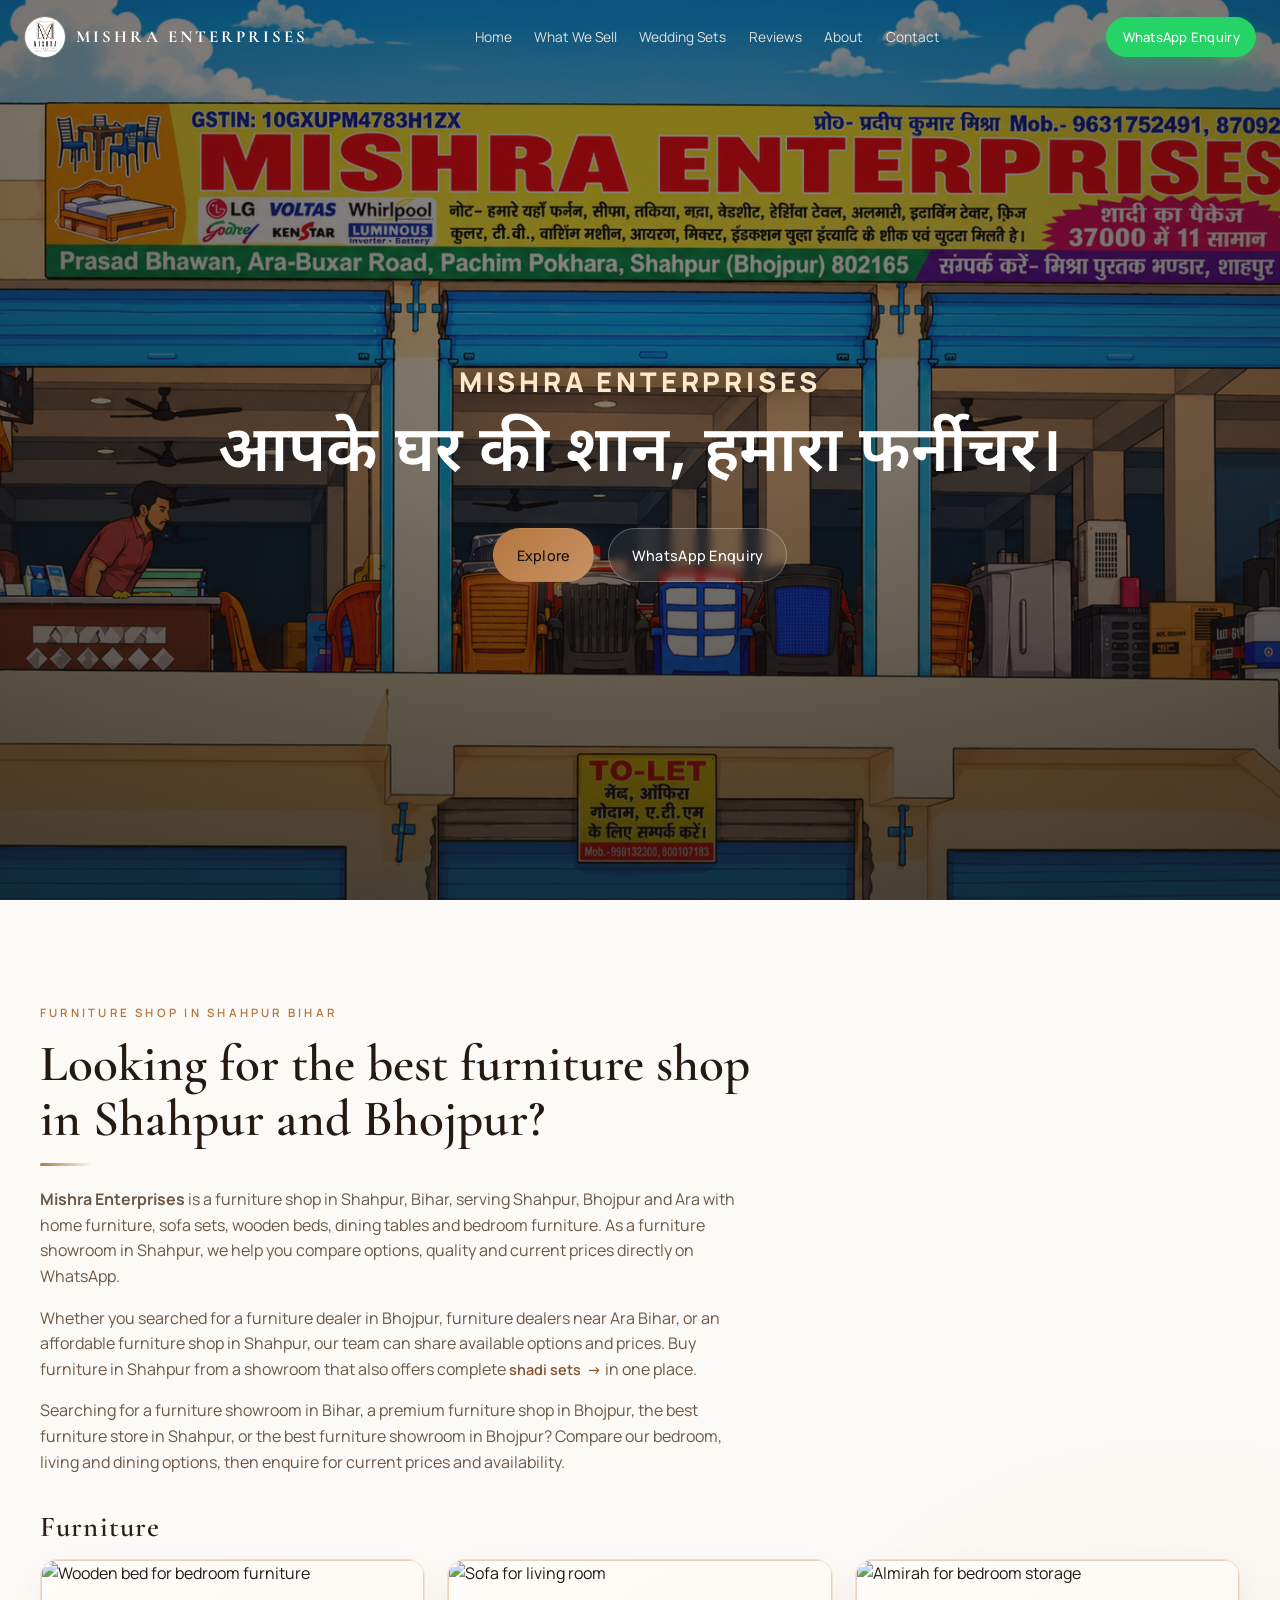
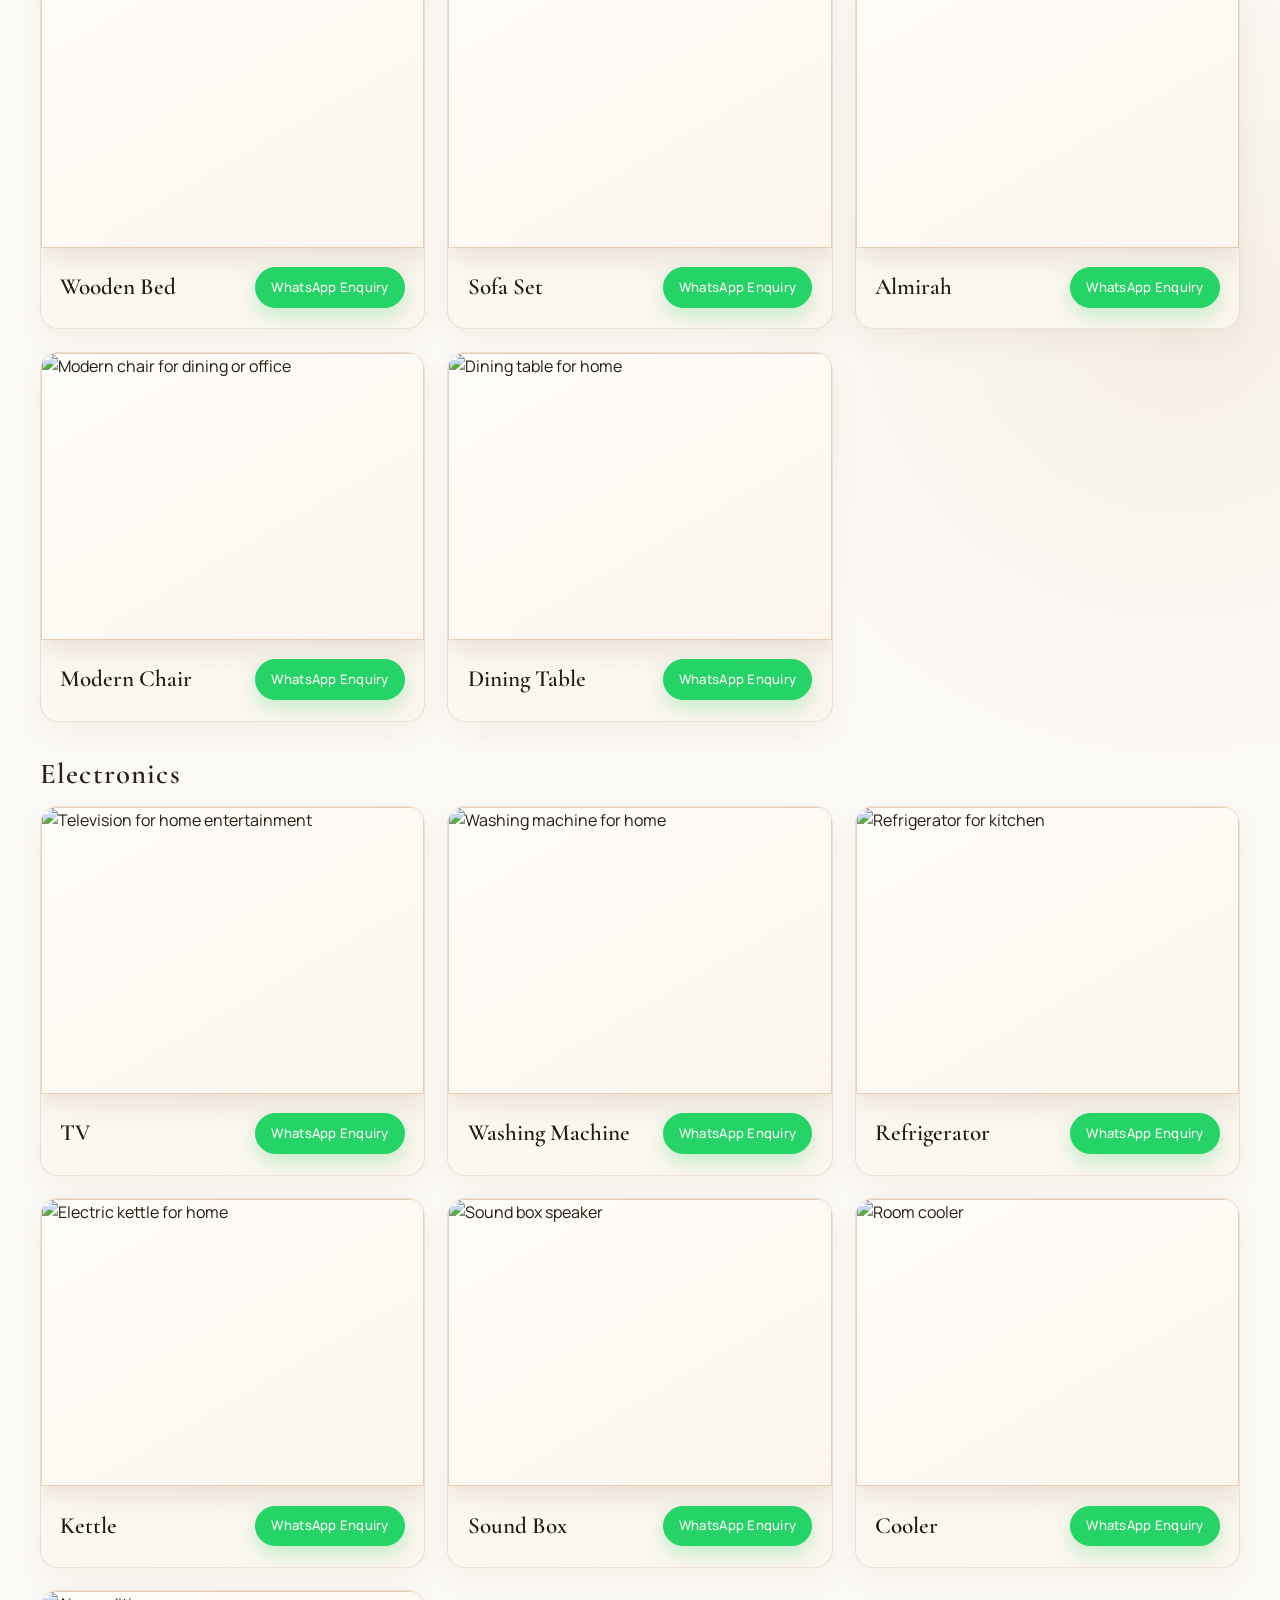
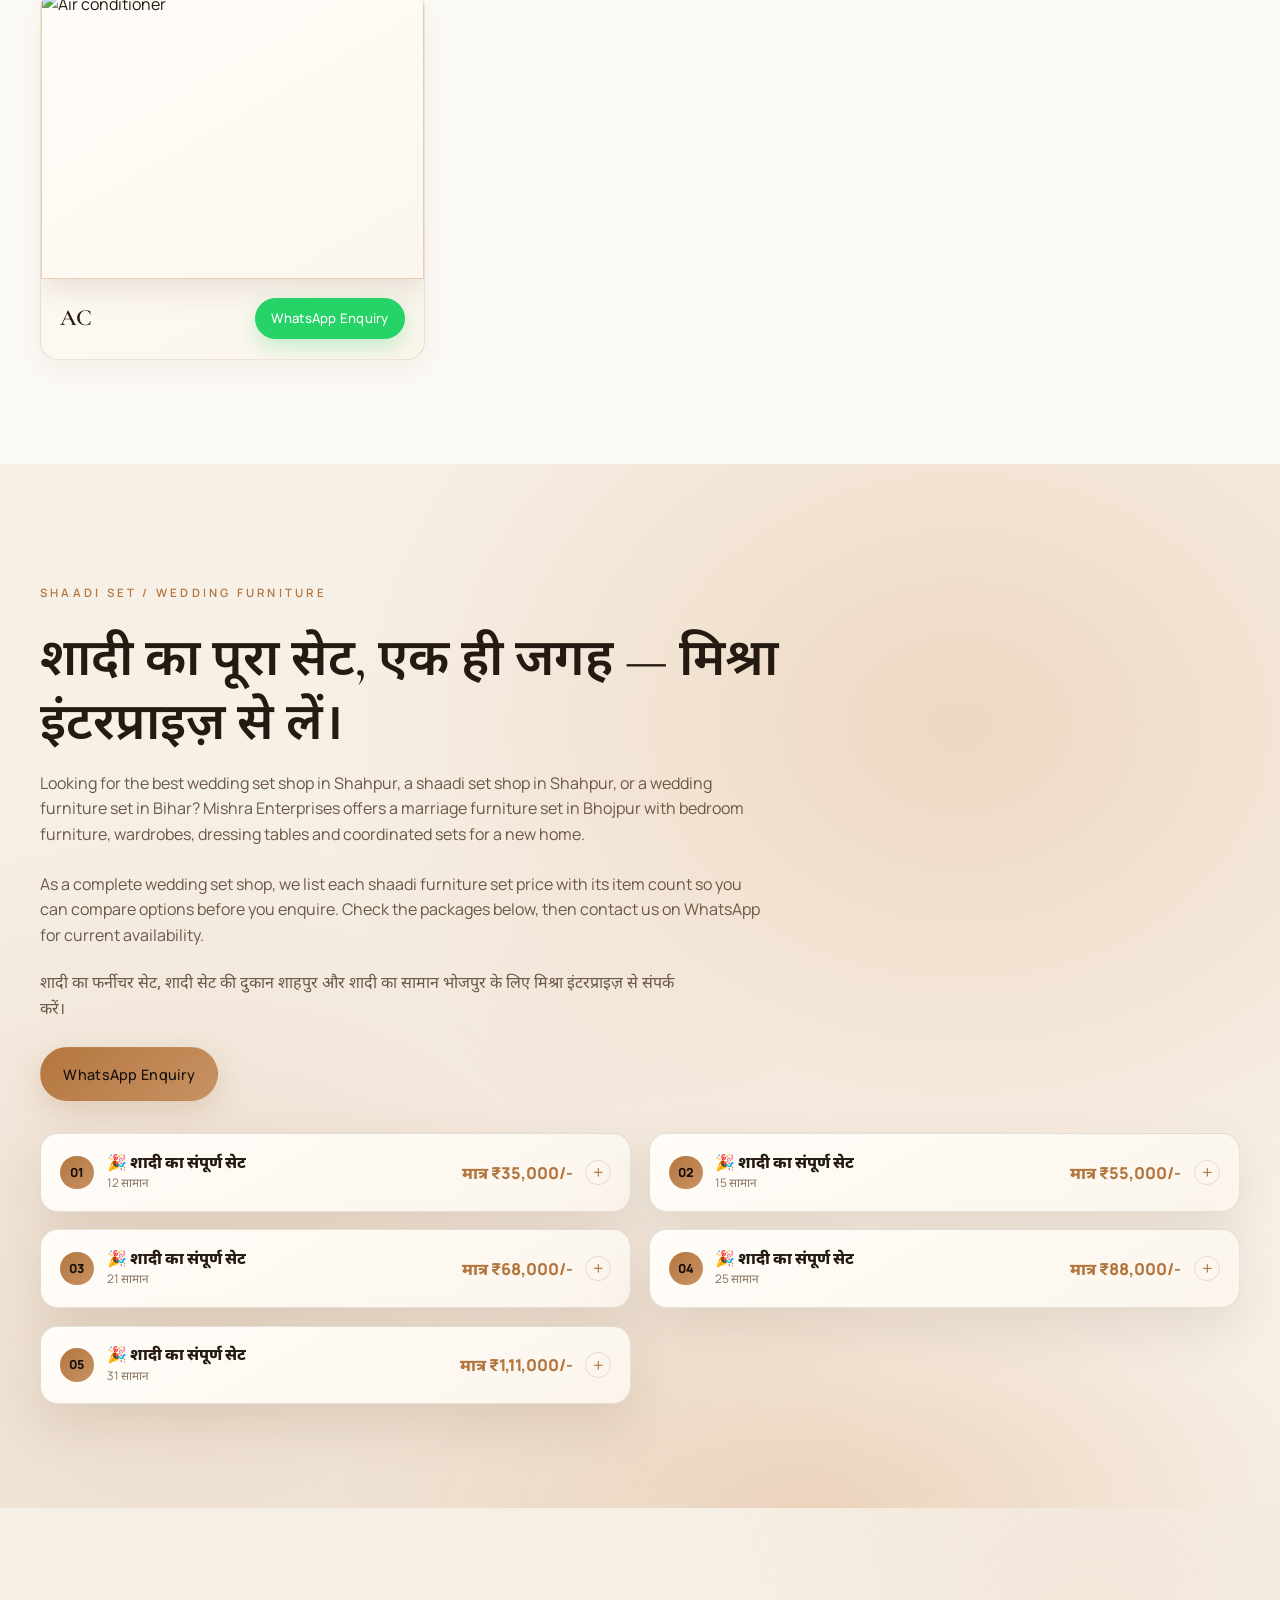
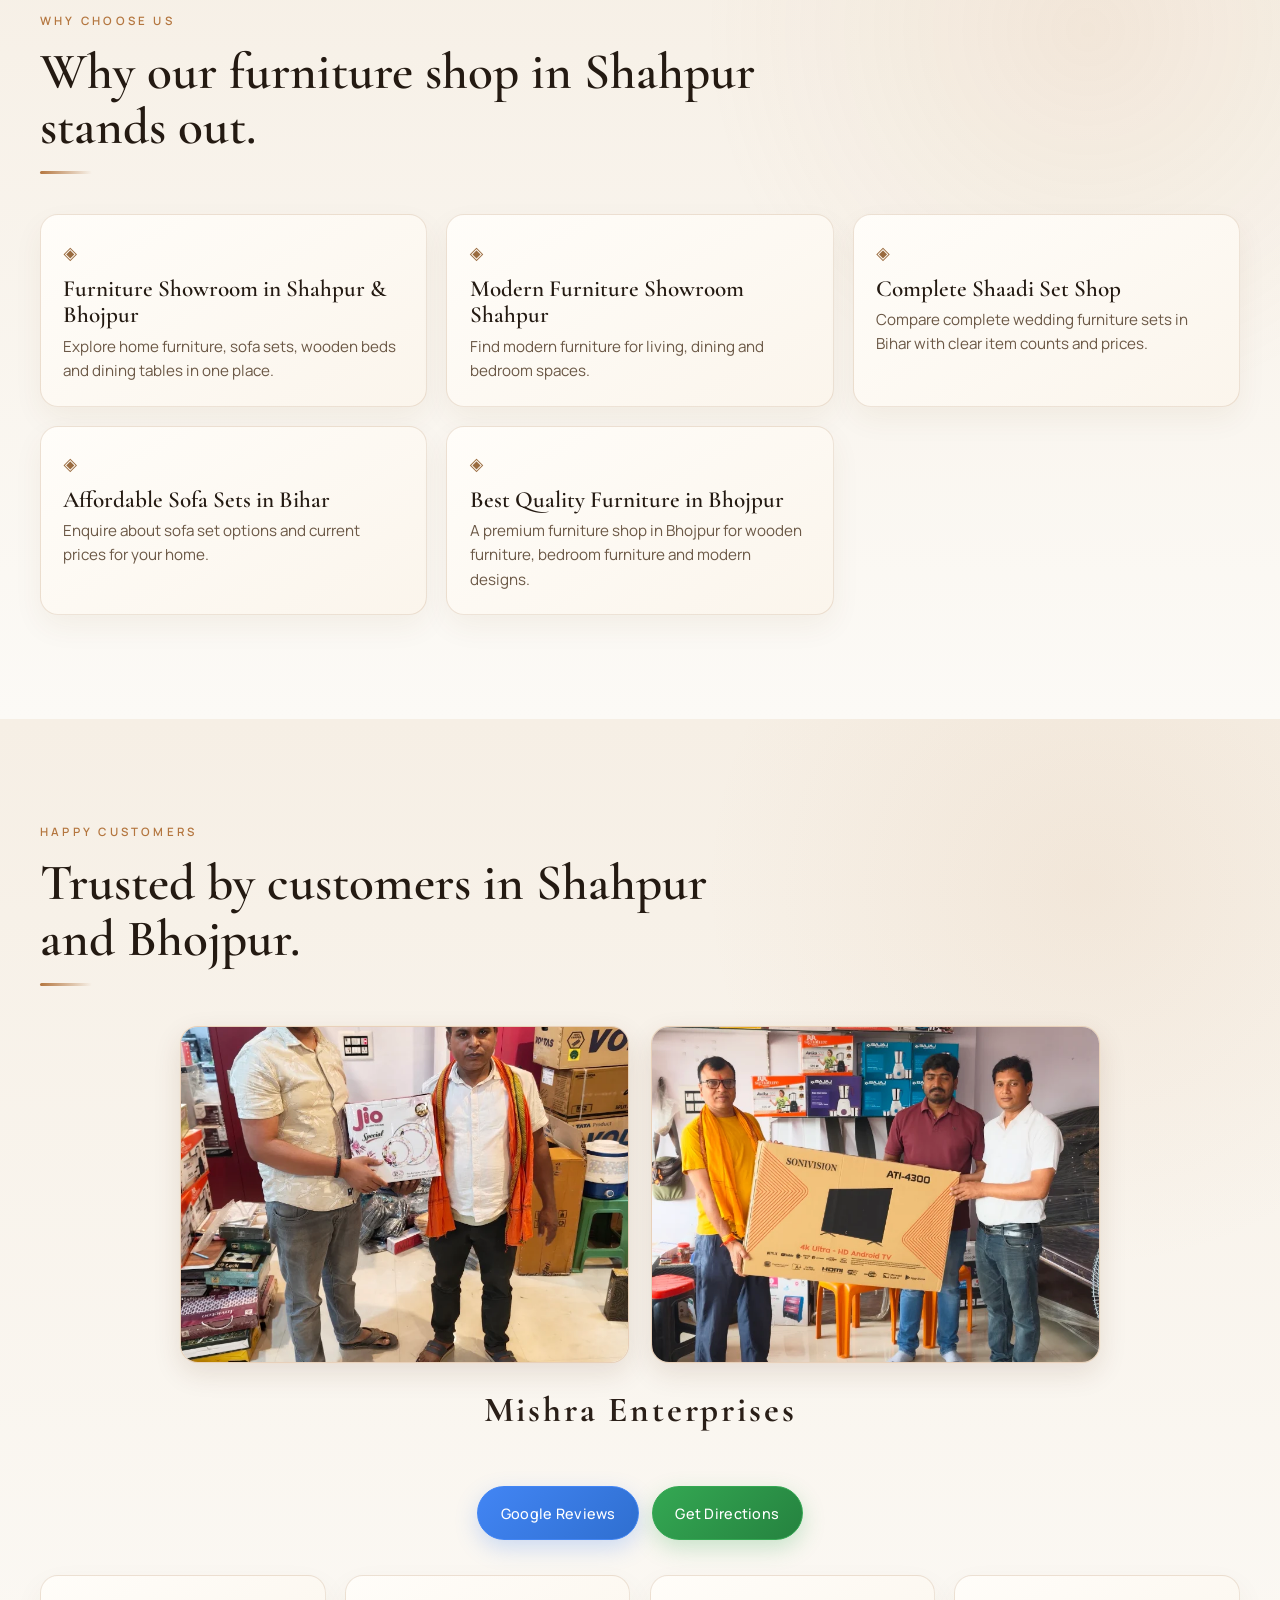
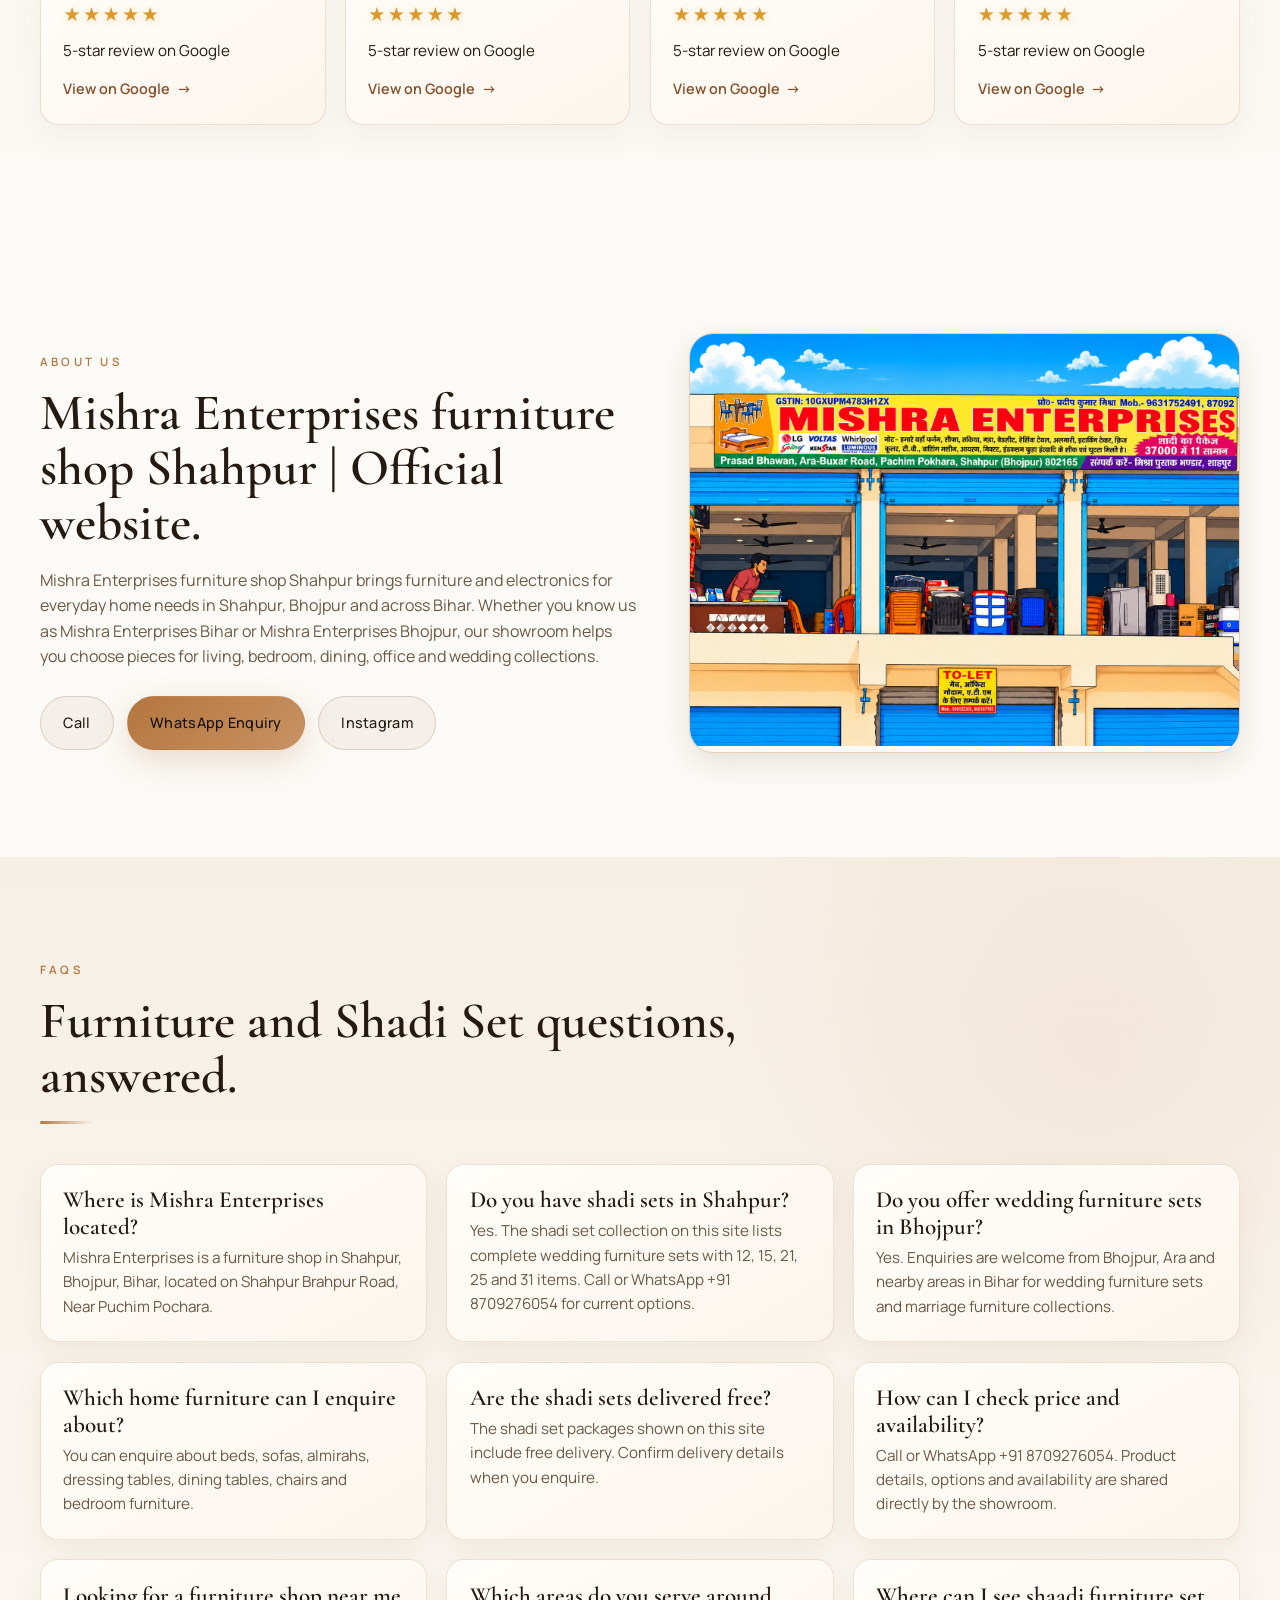
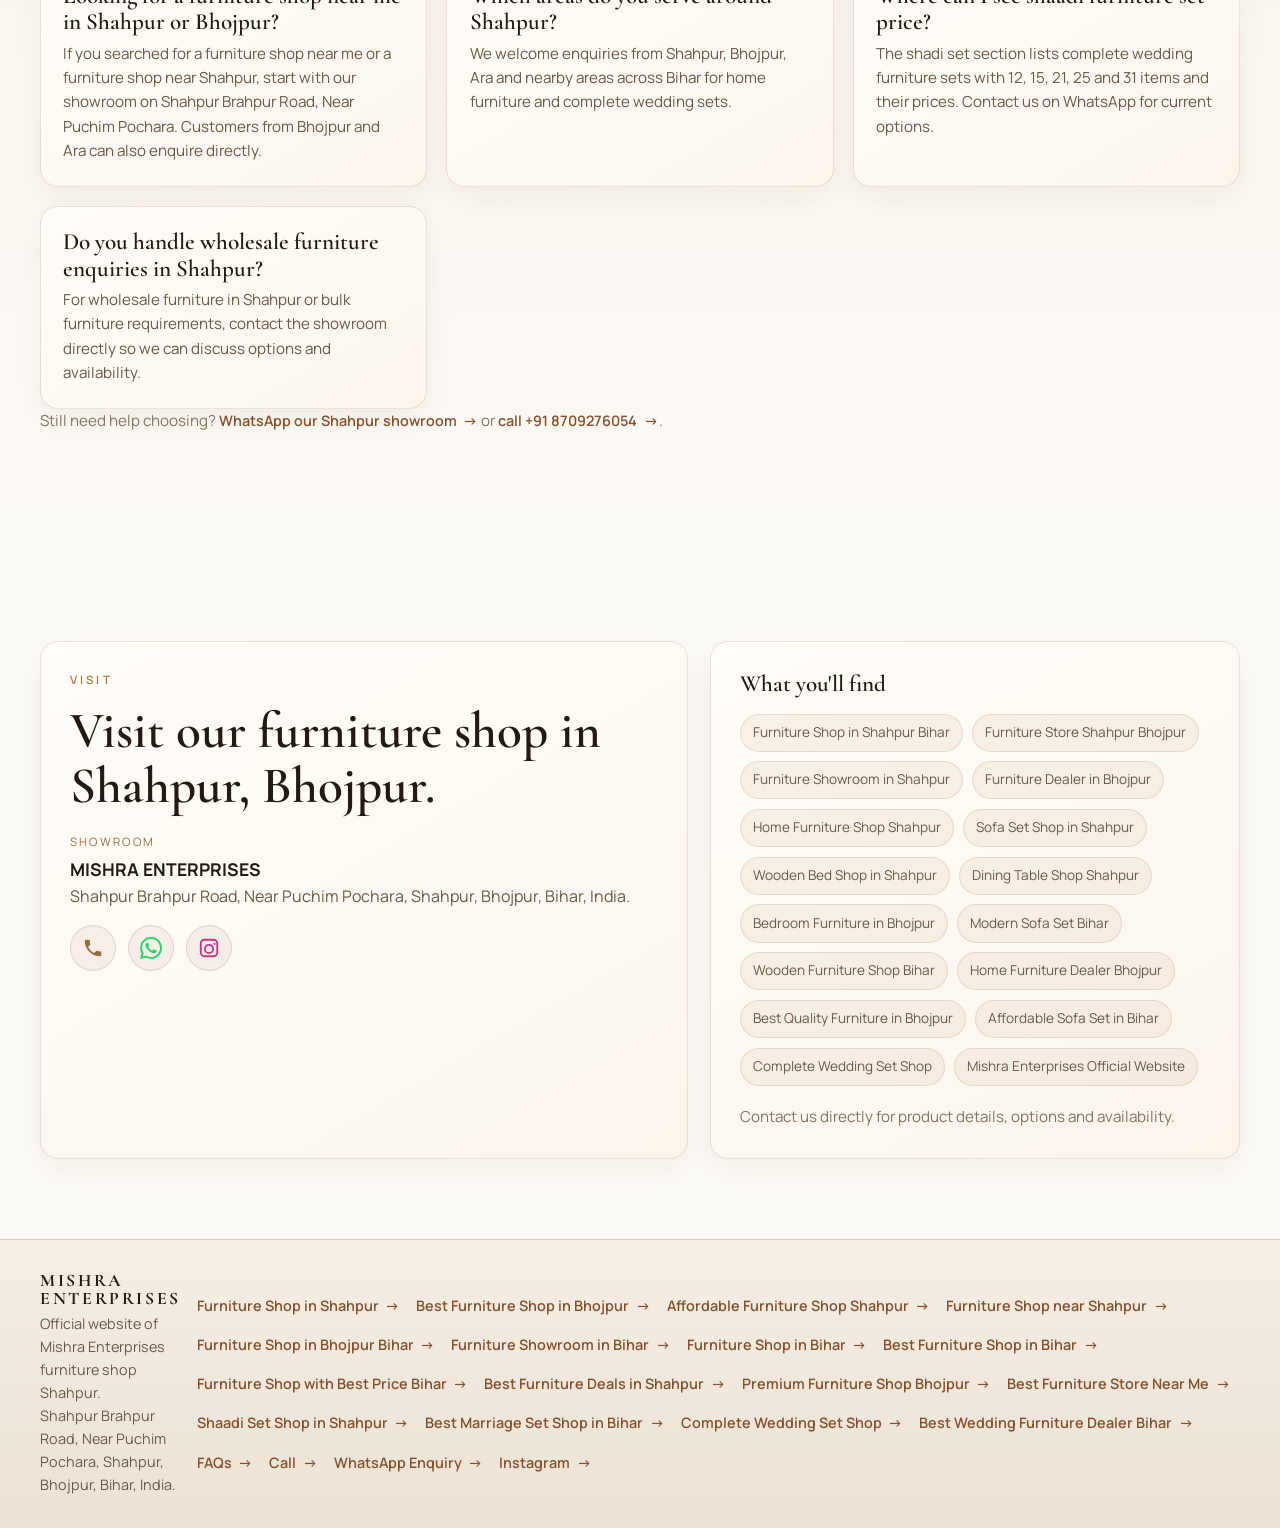
==== commit 96e39eb8: "Add files via upload" ====
--- a/index.html
+++ b/index.html
@@ -6,8 +6,8 @@
   <meta name="color-scheme" content="light dark">
   <meta name="theme-color" content="#0b0a09" media="(prefers-color-scheme: dark)">
   <meta name="theme-color" content="#faf7f2" media="(prefers-color-scheme: light)">
-  <title>Mishra Enterprises | Furniture Shop in Shahpur and Bhojpur</title>
-  <meta name="description" content="Mishra Enterprises in Shahpur, Bihar: shadi sets, wedding furniture, beds, sofas, almirahs and bedroom furniture. Call or WhatsApp +91 8709276054.">
+  <title>Mishra Enterprises Shahpur | Furniture Shop Bhojpur</title>
+  <meta name="description" content="Affordable furniture in Shahpur and Bhojpur, Bihar: shadi sets, sofa sets, wooden beds, dining tables and bedroom furniture. Call +91 8709276054.">
   <meta name="robots" content="index, follow, max-snippet:-1, max-image-preview:large, max-video-preview:-1">
   <meta name="geo.region" content="IN-BR">
   <meta name="geo.placename" content="Shahpur, Bhojpur, Bihar">
@@ -17,16 +17,16 @@
   <meta property="og:locale" content="en_IN">
   <meta property="og:locale:alternate" content="hi_IN">
   <meta property="og:url" content="https://satyammishra67961-dot.github.io/mishra-enterprices/">
-  <meta property="og:title" content="Mishra Enterprises | Furniture Shop in Shahpur and Bhojpur">
-  <meta property="og:description" content="Shadi sets, wedding furniture, beds, sofas, almirahs and home furniture in Shahpur, Bhojpur, Bihar. Enquire on WhatsApp or call +91 8709276054.">
+  <meta property="og:title" content="Mishra Enterprises Shahpur | Furniture Shop Bhojpur">
+  <meta property="og:description" content="Furniture shop in Shahpur, Bhojpur and Ara, Bihar for wedding sets, sofa sets, beds, dining tables and home furniture. Enquire on WhatsApp.">
   <meta property="og:image" content="https://satyammishra67961-dot.github.io/mishra-enterprices/Mishra%20Enterprises%20Under%20Blue%20Skies.png">
   <meta property="og:image:secure_url" content="https://satyammishra67961-dot.github.io/mishra-enterprices/Mishra%20Enterprises%20Under%20Blue%20Skies.png">
   <meta property="og:image:width" content="1448">
   <meta property="og:image:height" content="1086">
   <meta property="og:image:alt" content="Mishra Enterprises furniture showroom in Shahpur, Bihar">
   <meta name="twitter:card" content="summary_large_image">
-  <meta name="twitter:title" content="Mishra Enterprises | Furniture Shop in Shahpur and Bhojpur">
-  <meta name="twitter:description" content="Shadi sets, wedding furniture, beds, sofas, almirahs and home furniture in Shahpur, Bhojpur, Bihar. Enquire on WhatsApp or call +91 8709276054.">
+  <meta name="twitter:title" content="Mishra Enterprises Shahpur | Furniture Shop Bhojpur">
+  <meta name="twitter:description" content="Furniture shop in Shahpur, Bhojpur and Ara, Bihar for wedding sets, sofa sets, beds, dining tables and home furniture. Enquire on WhatsApp.">
   <meta name="twitter:image" content="https://satyammishra67961-dot.github.io/mishra-enterprices/Mishra%20Enterprises%20Under%20Blue%20Skies.png">
   <meta name="twitter:image:alt" content="Mishra Enterprises furniture showroom in Shahpur, Bihar">
   <link rel="preconnect" href="https://fonts.googleapis.com">
@@ -44,6 +44,10 @@
           "@id": "https://satyammishra67961-dot.github.io/mishra-enterprices/#website",
           "url": "https://satyammishra67961-dot.github.io/mishra-enterprices/",
           "name": "Mishra Enterprises",
+          "alternateName": [
+            "Mishra Enterprises furniture shop Shahpur",
+            "Mishra Enterprises official website"
+          ],
           "inLanguage": "en-IN",
           "publisher": {
             "@id": "https://satyammishra67961-dot.github.io/mishra-enterprices/#business"
@@ -62,8 +66,8 @@
           "@type": "WebPage",
           "@id": "https://satyammishra67961-dot.github.io/mishra-enterprices/#webpage",
           "url": "https://satyammishra67961-dot.github.io/mishra-enterprices/",
-          "name": "Mishra Enterprises | Furniture Shop in Shahpur and Bhojpur",
-          "description": "Mishra Enterprises in Shahpur, Bihar: shadi sets, wedding furniture, beds, sofas, almirahs and bedroom furniture. Call or WhatsApp +91 8709276054.",
+          "name": "Mishra Enterprises Shahpur | Furniture Shop Bhojpur",
+          "description": "Affordable furniture in Shahpur and Bhojpur, Bihar: shadi sets, sofa sets, wooden beds, dining tables and bedroom furniture. Call +91 8709276054.",
           "inLanguage": "en-IN",
           "isPartOf": {
             "@id": "https://satyammishra67961-dot.github.io/mishra-enterprices/#website"
@@ -89,7 +93,7 @@
           "url": "https://satyammishra67961-dot.github.io/mishra-enterprices/",
           "telephone": "+918709276054",
           "image": "https://satyammishra67961-dot.github.io/mishra-enterprices/Mishra%20Enterprises%20Under%20Blue%20Skies.png",
-          "description": "Furniture shop in Shahpur, Bhojpur, Bihar offering shadi sets, wedding furniture sets, beds, sofas, almirahs, dressing tables and home furniture.",
+          "description": "Furniture shop in Shahpur and Bhojpur, Bihar offering complete shadi sets, sofa sets, wooden beds, dining tables, bedroom furniture and home furniture.",
           "address": {
             "@type": "PostalAddress",
             "streetAddress": "Shahpur Brahpur Road, Near Puchim Pochara",
@@ -117,13 +121,43 @@
           ],
           "sameAs": [
             "https://www.instagram.com/mishra.enterprises.shahpur/"
-          ]
+          ],
+          "hasOfferCatalog": {
+            "@type": "OfferCatalog",
+            "name": "Furniture and home products",
+            "itemListElement": [
+              {
+                "@type": "OfferCatalog",
+                "name": "Sofa Sets"
+              },
+              {
+                "@type": "OfferCatalog",
+                "name": "Wooden Beds"
+              },
+              {
+                "@type": "OfferCatalog",
+                "name": "Dining Tables"
+              },
+              {
+                "@type": "OfferCatalog",
+                "name": "Bedroom Furniture"
+              },
+              {
+                "@type": "OfferCatalog",
+                "name": "Complete Wedding Sets"
+              },
+              {
+                "@type": "OfferCatalog",
+                "name": "Home Furniture"
+              }
+            ]
+          }
         },
         {
           "@type": "Product",
           "@id": "https://satyammishra67961-dot.github.io/mishra-enterprices/#wedding-set-12",
           "name": "शादी का संपूर्ण सेट – 12 सामान",
-          "description": "Complete shadi set with 12 items, listed at ₹35,000/- by Mishra Enterprises in Shahpur.",
+          "description": "Complete wedding set / शादी का फर्नीचर सेट with 12 items, listed at ₹35,000/- by Mishra Enterprises, a furniture shop in Shahpur and Bhojpur.",
           "image": "https://satyammishra67961-dot.github.io/mishra-enterprices/Mishra%20Enterprises%20Under%20Blue%20Skies.png",
           "category": "Wedding Furniture Set",
           "url": "https://satyammishra67961-dot.github.io/mishra-enterprices/#wedding",
@@ -141,7 +175,7 @@
           "@type": "Product",
           "@id": "https://satyammishra67961-dot.github.io/mishra-enterprices/#wedding-set-15",
           "name": "शादी का संपूर्ण सेट – 15 सामान",
-          "description": "Complete shadi set with 15 items, listed at ₹55,000/- by Mishra Enterprises in Shahpur.",
+          "description": "Complete wedding set / शादी का फर्नीचर सेट with 15 items, listed at ₹55,000/- by Mishra Enterprises, a furniture shop in Shahpur and Bhojpur.",
           "image": "https://satyammishra67961-dot.github.io/mishra-enterprices/Mishra%20Enterprises%20Under%20Blue%20Skies.png",
           "category": "Wedding Furniture Set",
           "url": "https://satyammishra67961-dot.github.io/mishra-enterprices/#wedding",
@@ -159,7 +193,7 @@
           "@type": "Product",
           "@id": "https://satyammishra67961-dot.github.io/mishra-enterprices/#wedding-set-21",
           "name": "शादी का संपूर्ण सेट – 21 सामान",
-          "description": "Complete shadi set with 21 items, listed at ₹68,000/- by Mishra Enterprises in Shahpur.",
+          "description": "Complete wedding set / शादी का फर्नीचर सेट with 21 items, listed at ₹68,000/- by Mishra Enterprises, a furniture shop in Shahpur and Bhojpur.",
           "image": "https://satyammishra67961-dot.github.io/mishra-enterprices/Mishra%20Enterprises%20Under%20Blue%20Skies.png",
           "category": "Wedding Furniture Set",
           "url": "https://satyammishra67961-dot.github.io/mishra-enterprices/#wedding",
@@ -177,7 +211,7 @@
           "@type": "Product",
           "@id": "https://satyammishra67961-dot.github.io/mishra-enterprices/#wedding-set-25",
           "name": "शादी का संपूर्ण सेट – 25 सामान",
-          "description": "Complete shadi set with 25 items, listed at ₹88,000/- by Mishra Enterprises in Shahpur.",
+          "description": "Complete wedding set / शादी का फर्नीचर सेट with 25 items, listed at ₹88,000/- by Mishra Enterprises, a furniture shop in Shahpur and Bhojpur.",
           "image": "https://satyammishra67961-dot.github.io/mishra-enterprices/Mishra%20Enterprises%20Under%20Blue%20Skies.png",
           "category": "Wedding Furniture Set",
           "url": "https://satyammishra67961-dot.github.io/mishra-enterprices/#wedding",
@@ -195,7 +229,7 @@
           "@type": "Product",
           "@id": "https://satyammishra67961-dot.github.io/mishra-enterprices/#wedding-set-31",
           "name": "शादी का संपूर्ण सेट – 31 सामान",
-          "description": "Complete shadi set with 31 items, listed at ₹1,11,000/- by Mishra Enterprises in Shahpur.",
+          "description": "Complete wedding set / शादी का फर्नीचर सेट with 31 items, listed at ₹1,11,000/- by Mishra Enterprises, a furniture shop in Shahpur and Bhojpur.",
           "image": "https://satyammishra67961-dot.github.io/mishra-enterprices/Mishra%20Enterprises%20Under%20Blue%20Skies.png",
           "category": "Wedding Furniture Set",
           "url": "https://satyammishra67961-dot.github.io/mishra-enterprices/#wedding",
@@ -260,6 +294,38 @@
                 "@type": "Answer",
                 "text": "Call or WhatsApp +91 8709276054. Product details, options and availability are shared directly by the showroom."
               }
+            },
+            {
+              "@type": "Question",
+              "name": "Looking for a furniture shop near me in Shahpur or Bhojpur?",
+              "acceptedAnswer": {
+                "@type": "Answer",
+                "text": "If you searched for a furniture shop near me or a furniture shop near Shahpur, start with our showroom on Shahpur Brahpur Road, Near Puchim Pochara. Customers from Bhojpur and Ara can also enquire directly."
+              }
+            },
+            {
+              "@type": "Question",
+              "name": "Which areas do you serve around Shahpur?",
+              "acceptedAnswer": {
+                "@type": "Answer",
+                "text": "We welcome enquiries from Shahpur, Bhojpur, Ara and nearby areas across Bihar for home furniture and complete wedding sets."
+              }
+            },
+            {
+              "@type": "Question",
+              "name": "Where can I see shaadi furniture set price?",
+              "acceptedAnswer": {
+                "@type": "Answer",
+                "text": "The shadi set section lists complete wedding furniture sets with 12, 15, 21, 25 and 31 items and their prices. Contact us on WhatsApp for current options."
+              }
+            },
+            {
+              "@type": "Question",
+              "name": "Do you handle wholesale furniture enquiries in Shahpur?",
+              "acceptedAnswer": {
+                "@type": "Answer",
+                "text": "For wholesale furniture in Shahpur or bulk furniture requirements, contact the showroom directly so we can discuss options and availability."
+              }
             }
           ]
         }
@@ -324,32 +390,34 @@
     <section class="section" id="collection">
       <div class="container">
         <div class="section-head reveal">
-          <p class="eyebrow">Furniture Shop in Shahpur &amp; Bhojpur</p>
-          <h2>Beds, sofas, almirahs and more for your home.</h2>
-        </div>
-        <p class="section-intro reveal">Explore furniture and electronics from <strong>Mishra Enterprises</strong> in Shahpur, Bhojpur, Bihar. Ask our team about bedroom furniture, living room pieces, dining sets and current options on WhatsApp. For complete wedding furniture, see our <a class="text-link" href="#wedding">shadi sets</a>.</p>
+          <p class="eyebrow">Furniture Shop in Shahpur Bihar</p>
+          <h2>Looking for the best furniture shop in Shahpur and Bhojpur?</h2>
+        </div>
+        <p class="section-intro reveal"><strong>Mishra Enterprises</strong> is a furniture shop in Shahpur, Bihar, serving Shahpur, Bhojpur and Ara with home furniture, sofa sets, wooden beds, dining tables and bedroom furniture. As a furniture showroom in Shahpur, we help you compare options, quality and current prices directly on WhatsApp.</p>
+        <p class="section-intro reveal">Whether you searched for a furniture dealer in Bhojpur, furniture dealers near Ara Bihar, or an affordable furniture shop in Shahpur, our team can share available options and prices. Buy furniture in Shahpur from a showroom that also offers complete <a class="text-link" href="#wedding">shadi sets</a> in one place.</p>
+        <p class="section-intro reveal">Searching for a furniture showroom in Bihar, a premium furniture shop in Bhojpur, the best furniture store in Shahpur, or the best furniture showroom in Bhojpur? Compare our bedroom, living and dining options, then enquire for current prices and availability.</p>
 
         <div class="sell-group reveal">
           <h3 class="sell-subhead">Furniture</h3>
           <div class="sell-grid sell-grid-3">
             <article class="category-card" data-tilt>
-              <div class="card-media"><img src="https://images.unsplash.com/photo-1505693416388-ac5ce068fe85?auto=format&fit=crop&w=900&q=80" alt="Bed for bedroom furniture" loading="lazy" decoding="async"></div>
-              <div class="card-body">
-                <h3>Bed</h3>
+              <div class="card-media"><img src="https://images.unsplash.com/photo-1505693416388-ac5ce068fe85?auto=format&fit=crop&w=900&q=80" alt="Wooden bed for bedroom furniture" loading="lazy" decoding="async"></div>
+              <div class="card-body">
+                <h3>Wooden Bed</h3>
                 <a class="btn btn-small btn-whatsapp" href="https://wa.me/918709276054?text=Hello%20Mishra%20Enterprises%2C%20I%20would%20like%20to%20enquire%20about%20Bed." target="_blank" rel="noopener">WhatsApp Enquiry</a>
               </div>
             </article>
             <article class="category-card" data-tilt>
               <div class="card-media"><img src="https://images.unsplash.com/photo-1555041469-a586c61ea9bc?auto=format&fit=crop&w=900&q=80" alt="Sofa for living room" loading="lazy" decoding="async"></div>
               <div class="card-body">
-                <h3>Sofa</h3>
+                <h3>Sofa Set</h3>
                 <a class="btn btn-small btn-whatsapp" href="https://wa.me/918709276054?text=Hello%20Mishra%20Enterprises%2C%20I%20would%20like%20to%20enquire%20about%20Sofa." target="_blank" rel="noopener">WhatsApp Enquiry</a>
               </div>
             </article>
             <article class="category-card" data-tilt>
               <div class="card-media"><img src="https://images.unsplash.com/photo-1595428774223-ef52624120d2?auto=format&fit=crop&w=900&q=80" alt="Almirah for bedroom storage" loading="lazy" decoding="async"></div>
               <div class="card-body">
-                <h3>Almira</h3>
+                <h3>Almirah</h3>
                 <a class="btn btn-small btn-whatsapp" href="https://wa.me/918709276054?text=Hello%20Mishra%20Enterprises%2C%20I%20would%20like%20to%20enquire%20about%20Almira." target="_blank" rel="noopener">WhatsApp Enquiry</a>
               </div>
             </article>
@@ -435,7 +503,9 @@
         <div class="wedding-copy reveal">
           <p class="eyebrow">Shaadi Set / Wedding Furniture</p>
           <h2>शादी का पूरा सेट, एक ही जगह — मिश्रा इंटरप्राइज़ से लें।</h2>
-          <p>Looking for a shadi set in Shahpur or a wedding furniture set in Bhojpur? Mishra Enterprises offers marriage furniture collections in Bihar with bedroom furniture, wardrobes, dressing tables and coordinated sets for a new home.</p>
+          <p>Looking for the best wedding set shop in Shahpur, a shaadi set shop in Shahpur, or a wedding furniture set in Bihar? Mishra Enterprises offers a marriage furniture set in Bhojpur with bedroom furniture, wardrobes, dressing tables and coordinated sets for a new home.</p>
+          <p>As a complete wedding set shop, we list each shaadi furniture set price with its item count so you can compare options before you enquire. Check the packages below, then contact us on WhatsApp for current availability.</p>
+          <p class="hindi-line" lang="hi">शादी का फर्नीचर सेट, शादी सेट की दुकान शाहपुर और शादी का सामान भोजपुर के लिए मिश्रा इंटरप्राइज़ से संपर्क करें।</p>
           <a class="btn btn-primary" href="https://wa.me/918709276054?text=Hello%20Mishra%20Enterprises%2C%20I%20would%20like%20to%20enquire%20about%20your%20Wedding%20Furniture%20Collection." target="_blank" rel="noopener">WhatsApp Enquiry</a>
         </div>
         <div class="wedding-packages">
@@ -650,33 +720,33 @@
       <div class="container">
         <div class="section-head reveal">
           <p class="eyebrow">Why Choose Us</p>
-          <h2>Why choose our furniture shop in Shahpur and Bhojpur.</h2>
+          <h2>Why our furniture shop in Shahpur stands out.</h2>
         </div>
         <div class="features-grid">
           <div class="feature-card reveal">
             <div class="feature-icon" aria-hidden="true">◈</div>
-            <h3>Furniture &amp; Electronics Under One Roof</h3>
-            <p>Find home furniture and essential electronics in one convenient place.</p>
+            <h3>Furniture Showroom in Shahpur &amp; Bhojpur</h3>
+            <p>Explore home furniture, sofa sets, wooden beds and dining tables in one place.</p>
           </div>
           <div class="feature-card reveal">
             <div class="feature-icon" aria-hidden="true">◈</div>
-            <h3>Multiple Furniture Categories</h3>
-            <p>Explore living, bedroom, dining, office and more to suit every space.</p>
+            <h3>Modern Furniture Showroom Shahpur</h3>
+            <p>Find modern furniture for living, dining and bedroom spaces.</p>
           </div>
           <div class="feature-card reveal">
             <div class="feature-icon" aria-hidden="true">◈</div>
-            <h3>Wedding Furniture Collections</h3>
-            <p>Discover coordinated shaadi sets and arrangements for new beginnings.</p>
+            <h3>Complete Shaadi Set Shop</h3>
+            <p>Compare complete wedding furniture sets in Bihar with clear item counts and prices.</p>
           </div>
           <div class="feature-card reveal">
             <div class="feature-icon" aria-hidden="true">◈</div>
-            <h3>Convenient Direct Enquiries</h3>
-            <p>Reach us easily by WhatsApp or phone for details and availability.</p>
+            <h3>Affordable Sofa Sets in Bihar</h3>
+            <p>Enquire about sofa set options and current prices for your home.</p>
           </div>
           <div class="feature-card reveal">
             <div class="feature-icon" aria-hidden="true">◈</div>
-            <h3>Personal Assistance for Customers</h3>
-            <p>Get helpful guidance to choose pieces that fit your space and preferences.</p>
+            <h3>Best Quality Furniture in Bhojpur</h3>
+            <p>A premium furniture shop in Bhojpur for wooden furniture, bedroom furniture and modern designs.</p>
           </div>
         </div>
       </div>
@@ -735,8 +805,8 @@
       <div class="container about-grid">
         <div class="about-copy reveal">
           <p class="eyebrow">About Us</p>
-          <h2>Mishra Enterprises Shahpur | Furniture for every home.</h2>
-          <p>Mishra Enterprises brings together furniture and electronics for everyday home needs in Shahpur, Bhojpur, Bihar. From living and bedroom spaces to dining, office and wedding collections, we help you find pieces that suit your home and lifestyle.</p>
+          <h2>Mishra Enterprises furniture shop Shahpur | Official website.</h2>
+          <p>Mishra Enterprises furniture shop Shahpur brings furniture and electronics for everyday home needs in Shahpur, Bhojpur and across Bihar. Whether you know us as Mishra Enterprises Bihar or Mishra Enterprises Bhojpur, our showroom helps you choose pieces for living, bedroom, dining, office and wedding collections.</p>
           <div class="about-actions">
             <a class="btn btn-ghost" href="tel:+918709276054">Call</a>
             <a class="btn btn-primary" href="https://wa.me/918709276054?text=Hello%20Mishra%20Enterprises%2C%20I%20would%20like%20to%20know%20more%20about%20your%20showroom." target="_blank" rel="noopener">WhatsApp Enquiry</a>
@@ -779,6 +849,22 @@
           <article class="feature-card reveal">
             <h3>How can I check price and availability?</h3>
             <p>Call or WhatsApp +91 8709276054. Product details, options and availability are shared directly by the showroom.</p>
+          </article>
+          <article class="feature-card reveal">
+            <h3>Looking for a furniture shop near me in Shahpur or Bhojpur?</h3>
+            <p>If you searched for a furniture shop near me or a furniture shop near Shahpur, start with our showroom on Shahpur Brahpur Road, Near Puchim Pochara. Customers from Bhojpur and Ara can also enquire directly.</p>
+          </article>
+          <article class="feature-card reveal">
+            <h3>Which areas do you serve around Shahpur?</h3>
+            <p>We welcome enquiries from Shahpur, Bhojpur, Ara and nearby areas across Bihar for home furniture and complete wedding sets.</p>
+          </article>
+          <article class="feature-card reveal">
+            <h3>Where can I see shaadi furniture set price?</h3>
+            <p>The shadi set section lists complete wedding furniture sets with 12, 15, 21, 25 and 31 items and their prices. Contact us on WhatsApp for current options.</p>
+          </article>
+          <article class="feature-card reveal">
+            <h3>Do you handle wholesale furniture enquiries in Shahpur?</h3>
+            <p>For wholesale furniture in Shahpur or bulk furniture requirements, contact the showroom directly so we can discuss options and availability.</p>
           </article>
         </div>
         <p class="contact-note reveal">Still need help choosing? <a class="text-link" href="https://wa.me/918709276054?text=Hello%20Mishra%20Enterprises%2C%20I%20would%20like%20to%20enquire%20about%20furniture%20and%20shadi%20sets." target="_blank" rel="noopener">WhatsApp our Shahpur showroom</a> or <a class="text-link" href="tel:+918709276054">call +91 8709276054</a>.</p>
@@ -815,14 +901,22 @@
         <div class="contact-panel reveal">
           <h3>What you'll find</h3>
           <div class="pill-grid">
-            <span>Home Furniture</span>
-            <span>Sofa Sets</span>
-            <span>Beds &amp; Bedroom</span>
-            <span>Dining Tables &amp; Chairs</span>
-            <span>Wardrobes &amp; Storage</span>
-            <span>Office Furniture</span>
-            <span>Wedding Furniture Sets</span>
-            <span>Electronics &amp; Appliances</span>
+            <span>Furniture Shop in Shahpur Bihar</span>
+            <span>Furniture Store Shahpur Bhojpur</span>
+            <span>Furniture Showroom in Shahpur</span>
+            <span>Furniture Dealer in Bhojpur</span>
+            <span>Home Furniture Shop Shahpur</span>
+            <span>Sofa Set Shop in Shahpur</span>
+            <span>Wooden Bed Shop in Shahpur</span>
+            <span>Dining Table Shop Shahpur</span>
+            <span>Bedroom Furniture in Bhojpur</span>
+            <span>Modern Sofa Set Bihar</span>
+            <span>Wooden Furniture Shop Bihar</span>
+            <span>Home Furniture Dealer Bhojpur</span>
+            <span>Best Quality Furniture in Bhojpur</span>
+            <span>Affordable Sofa Set in Bihar</span>
+            <span>Complete Wedding Set Shop</span>
+            <span>Mishra Enterprises Official Website</span>
           </div>
           <p class="contact-note">Contact us directly for product details, options and availability.</p>
         </div>
@@ -834,11 +928,26 @@
     <div class="container footer-inner">
       <div>
         <div class="footer-brand shop-name-anim">MISHRA ENTERPRISES</div>
+        <p>Official website of Mishra Enterprises furniture shop Shahpur.</p>
         <p>Shahpur Brahpur Road, Near Puchim Pochara, Shahpur, Bhojpur, Bihar, India.</p>
       </div>
       <div class="footer-links">
         <a class="text-link" href="#collection">Furniture Shop in Shahpur</a>
-        <a class="text-link" href="#wedding">Shadi Sets</a>
+        <a class="text-link" href="#collection">Best Furniture Shop in Bhojpur</a>
+        <a class="text-link" href="#collection">Affordable Furniture Shop Shahpur</a>
+        <a class="text-link" href="#collection">Furniture Shop near Shahpur</a>
+        <a class="text-link" href="#collection">Furniture Shop in Bhojpur Bihar</a>
+        <a class="text-link" href="#collection">Furniture Showroom in Bihar</a>
+        <a class="text-link" href="#collection">Furniture Shop in Bihar</a>
+        <a class="text-link" href="#collection">Best Furniture Shop in Bihar</a>
+        <a class="text-link" href="#collection">Furniture Shop with Best Price Bihar</a>
+        <a class="text-link" href="#collection">Best Furniture Deals in Shahpur</a>
+        <a class="text-link" href="#collection">Premium Furniture Shop Bhojpur</a>
+        <a class="text-link" href="#collection">Best Furniture Store Near Me</a>
+        <a class="text-link" href="#wedding">Shaadi Set Shop in Shahpur</a>
+        <a class="text-link" href="#wedding">Best Marriage Set Shop in Bihar</a>
+        <a class="text-link" href="#wedding">Complete Wedding Set Shop</a>
+        <a class="text-link" href="#wedding">Best Wedding Furniture Dealer Bihar</a>
         <a class="text-link" href="#faq">FAQs</a>
         <a class="text-link" href="tel:+918709276054">Call</a>
         <a class="text-link" href="https://wa.me/918709276054" target="_blank" rel="noopener">WhatsApp Enquiry</a>
--- a/styles.css
+++ b/styles.css
@@ -7,9 +7,9 @@
   --muted: #cbbfae;
   --muted-2: #9b8d7c;
   --beige: #d8c7b0;
-  --cream: #f3e7d7;
+  --cream: #f5e6d4;
   --wood: #b07a52;
-  --wood-dark: #7a4f34;
+  --wood-dark: #7e4f32;
   --line: rgba(243, 231, 215, 0.12);
   --glass: rgba(18, 16, 13, 0.55);
   --shadow: 0 20px 60px rgba(0, 0, 0, 0.35);
@@ -105,7 +105,9 @@
 
 .section-head { max-width: 720px; margin-bottom: 2.5rem; }
 .section-head h2 { color: var(--text); }
-.section-intro { max-width: 72ch; margin: -1.2rem 0 1.8rem; color: var(--muted); }
+.section-intro { max-width: 72ch; margin: 0 0 1rem; color: var(--muted); }
+.section-head + .section-intro { margin-top: -1.2rem; }
+.hindi-line { font-family: "Noto Sans Devanagari", "Nirmala UI", "Mangal", sans-serif; }
 
 /* Buttons */
 .btn {
